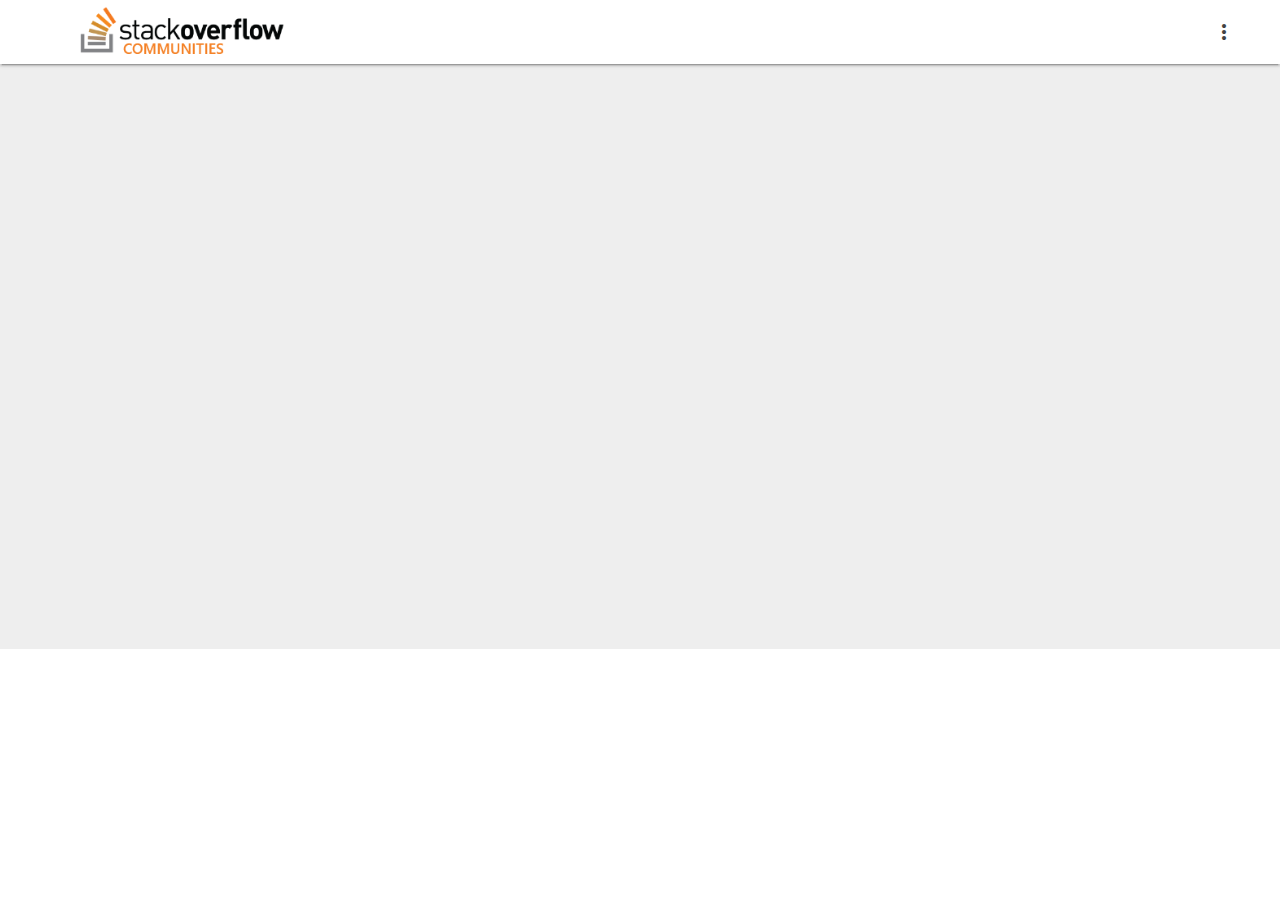
==== web/index.html @ c7913b4f "merged my code - so far everything is commented out; started side bar" ====
<!DOCTYPE html>
<html lang="en">
<head>
    <meta name="viewport" content="width=device-width, initial-scale=1.0">
    <meta charset="UTF-8">
    <title>Stack Overflow Communities</title>

    <!-- D3 -->
    <script	src="libs/d3.min.js" charset="utf-8"></script>

    <!-- Jquery -->
    <script	src="libs/jquery.min.js" charset="utf-8"></script>

    <!-- Material Design Lite -->
    <link href="https://fonts.googleapis.com/css?family=Open+Sans" rel="stylesheet">
    <link href="https://fonts.googleapis.com/icon?family=Material+Icons" rel="stylesheet">
    <link href="libs/mdl/material.orange-amber.min.css" rel="stylesheet">
    <script src="libs/mdl/material.min.js"></script>

    <!-- Calendar Heatmap -->
    <script	src="libs/moment.min.js" charset="utf-8"></script>
    <link rel="stylesheet" type="text/css" href="libs/calendar-heatmap/calendar-heatmap.css">
    <script src="libs/calendar-heatmap/calendar-heatmap.js"></script>

    <!-- Source -->
    <script	src="src/constants.js" charset="utf-8"></script>
    <script	src="src/d3bubble.js" charset="utf-8"></script>
    <script	src="src/d3graph.js" charset="utf-8"></script>
    <script	src="src/d3heatmap.js" charset="utf-8"></script>
    <script	src="src/d3votes.js" charset="utf-8"></script>
    <script	src="src/d3donut.js" charset="utf-8"></script>
    <script	src="src/d3scatter.js" charset="utf-8"></script>
    <script	src="src/d3time.js" charset="utf-8"></script>
    <script	src="src/d3zoom.js" charset="utf-8"></script>
    <script	src="src/sidebar.js" charset="utf-8"></script>
    <script	src="src/data.js" charset="utf-8"></script>
    <link href= "index.css" rel="stylesheet">
    <script	src="index.js" charset="utf-8"></script>
</head>
<body>
<div class="mdl-layout mdl-js-layout" style="background: #eeeeee">
    <header class="mdl-layout__header" style="background: white;">
        <div class="mdl-layout__header-row">
            <!-- Title -->
            <img id="logo" src="img/logo.png" />
            <!-- Time navigator -->
            <svg id="time">
                <path class="area" d=""></path>
                <g class="axis"></g>
                <g class="brush"></g>
            </svg>
            <!-- Right aligned menu below button -->
            <button id="demo-menu-lower-right"
                    class="mdl-button mdl-js-button mdl-button--icon">
                <i class="material-icons">more_vert</i>
            </button>
            <ul class="mdl-menu mdl-menu--bottom-right mdl-js-menu mdl-js-ripple-effect"
                for="demo-menu-lower-right">
                <li class="mdl-menu__item"><img src="img/flag_international.png" height="16" />&nbsp;&nbsp;stackoverflow.com</li>
                <li class="mdl-menu__item"><img src="img/flag_spain.png" height="16" />&nbsp;&nbsp;es.stackoverflow.com</li>
                <li class="mdl-menu__item"><img src="img/flag_japan.png" height="16" />&nbsp;&nbsp;ja.stackoverflow.com</li>
                <li class="mdl-menu__item"><img src="img/flag_brazil.png" height="16" />&nbsp;&nbsp;pt.stackoverflow.com</li>
                <li class="mdl-menu__item"><img src="img/flag_russia.png" height="16" />&nbsp;&nbsp;ru.stackoverflow.com</li>
            </ul>
        </div>
    </header>
    <main class="mdl-layout__content" style="overflow: hidden;">
        <div id="side-bar">
          <div class="calendar-heatmap"></div>
          <div class="votes"></div>
          <div class="donut-children"></div>
          <div class="donut-related"></div>
        </div>
        <svg id="zoom">
            <defs></defs>
            <filter id="dropshadow">
                <feGaussianBlur in="SourceAlpha" stdDeviation="0"></feGaussianBlur> <!-- stdDeviation is how much to blur -->
                <feOffset dx="0.5" dy="1" result="offsetblur"></feOffset> <!-- how much to offset -->
                <feComponentTransfer>
                    <feFuncA type="linear" slope="0.3"></feFuncA> <!-- slope is the opacity of the shadow -->
                </feComponentTransfer>
                <feMerge>
                    <feMergeNode></feMergeNode> <!-- this contains the offset blurred image -->
                    <feMergeNode in="SourceGraphic"></feMergeNode> <!-- this contains the element that the filter is applied to -->
                </feMerge>
            </filter>
            <g id="graph"></g>
            <g id="bubble"></g>
        </svg>
    </main>
</div>
</body>
</html>
---- web/libs/mdl/material.orange-amber.min.css ----
/**
 * material-design-lite - Material Design Components in CSS, JS and HTML
 * @version v1.3.0
 * @license Apache-2.0
 * @copyright 2015 Google, Inc.
 * @link https://github.com/google/material-design-lite
 */
@charset "UTF-8";html{color:rgba(0,0,0,.87)}::-moz-selection{background:#b3d4fc;text-shadow:none}::selection{background:#b3d4fc;text-shadow:none}hr{display:block;height:1px;border:0;border-top:1px solid #ccc;margin:1em 0;padding:0}audio,canvas,iframe,img,svg,video{vertical-align:middle}fieldset{border:0;margin:0;padding:0}textarea{resize:vertical}.browserupgrade{margin:.2em 0;background:#ccc;color:#000;padding:.2em 0}.hidden{display:none!important}.visuallyhidden{border:0;clip:rect(0 0 0 0);height:1px;margin:-1px;overflow:hidden;padding:0;position:absolute;width:1px}.visuallyhidden.focusable:active,.visuallyhidden.focusable:focus{clip:auto;height:auto;margin:0;overflow:visible;position:static;width:auto}.invisible{visibility:hidden}.clearfix:before,.clearfix:after{content:" ";display:table}.clearfix:after{clear:both}@media print{*,*:before,*:after,*:first-letter{background:transparent!important;color:#000!important;box-shadow:none!important}a,a:visited{text-decoration:underline}a[href]:after{content:" (" attr(href)")"}abbr[title]:after{content:" (" attr(title)")"}a[href^="#"]:after,a[href^="javascript:"]:after{content:""}pre,blockquote{border:1px solid #999;page-break-inside:avoid}thead{display:table-header-group}tr,img{page-break-inside:avoid}img{max-width:100%!important}p,h2,h3{orphans:3;widows:3}h2,h3{page-break-after:avoid}}a,.mdl-accordion,.mdl-button,.mdl-card,.mdl-checkbox,.mdl-dropdown-menu,.mdl-icon-toggle,.mdl-item,.mdl-radio,.mdl-slider,.mdl-switch,.mdl-tabs__tab{-webkit-tap-highlight-color:transparent;-webkit-tap-highlight-color:rgba(255,255,255,0)}html{width:100%;height:100%;-ms-touch-action:manipulation;touch-action:manipulation}body{width:100%;min-height:100%}main{display:block}*[hidden]{display:none!important}html,body{font-family:"Helvetica","Arial",sans-serif;font-size:14px;font-weight:400;line-height:20px}h1,h2,h3,h4,h5,h6,p{padding:0}h1 small,h2 small,h3 small,h4 small,h5 small,h6 small{font-family:"Roboto","Helvetica","Arial",sans-serif;font-weight:400;line-height:1.35;letter-spacing:-.02em;opacity:.54;font-size:.6em}h1{font-size:56px;line-height:1.35;letter-spacing:-.02em;margin:24px 0}h1,h2{font-family:"Roboto","Helvetica","Arial",sans-serif;font-weight:400}h2{font-size:45px;line-height:48px}h2,h3{margin:24px 0}h3{font-size:34px;line-height:40px}h3,h4{font-family:"Roboto","Helvetica","Arial",sans-serif;font-weight:400}h4{font-size:24px;line-height:32px;-moz-osx-font-smoothing:grayscale;margin:24px 0 16px}h5{font-size:20px;font-weight:500;line-height:1;letter-spacing:.02em}h5,h6{font-family:"Roboto","Helvetica","Arial",sans-serif;margin:24px 0 16px}h6{font-size:16px;letter-spacing:.04em}h6,p{font-weight:400;line-height:24px}p{font-size:14px;letter-spacing:0;margin:0 0 16px}a{color:rgb(255,215,64);font-weight:500}blockquote{font-family:"Roboto","Helvetica","Arial",sans-serif;position:relative;font-size:24px;font-weight:300;font-style:italic;line-height:1.35;letter-spacing:.08em}blockquote:before{position:absolute;left:-.5em;content:'“'}blockquote:after{content:'”';margin-left:-.05em}mark{background-color:#f4ff81}dt{font-weight:700}address{font-size:12px;line-height:1;font-style:normal}address,ul,ol{font-weight:400;letter-spacing:0}ul,ol{font-size:14px;line-height:24px}.mdl-typography--display-4,.mdl-typography--display-4-color-contrast{font-family:"Roboto","Helvetica","Arial",sans-serif;font-size:112px;font-weight:300;line-height:1;letter-spacing:-.04em}.mdl-typography--display-4-color-contrast{opacity:.54}.mdl-typography--display-3,.mdl-typography--display-3-color-contrast{font-family:"Roboto","Helvetica","Arial",sans-serif;font-size:56px;font-weight:400;line-height:1.35;letter-spacing:-.02em}.mdl-typography--display-3-color-contrast{opacity:.54}.mdl-typography--display-2,.mdl-typography--display-2-color-contrast{font-family:"Roboto","Helvetica","Arial",sans-serif;font-size:45px;font-weight:400;line-height:48px}.mdl-typography--display-2-color-contrast{opacity:.54}.mdl-typography--display-1,.mdl-typography--display-1-color-contrast{font-family:"Roboto","Helvetica","Arial",sans-serif;font-size:34px;font-weight:400;line-height:40px}.mdl-typography--display-1-color-contrast{opacity:.54}.mdl-typography--headline,.mdl-typography--headline-color-contrast{font-family:"Roboto","Helvetica","Arial",sans-serif;font-size:24px;font-weight:400;line-height:32px;-moz-osx-font-smoothing:grayscale}.mdl-typography--headline-color-contrast{opacity:.87}.mdl-typography--title,.mdl-typography--title-color-contrast{font-family:"Roboto","Helvetica","Arial",sans-serif;font-size:20px;font-weight:500;line-height:1;letter-spacing:.02em}.mdl-typography--title-color-contrast{opacity:.87}.mdl-typography--subhead,.mdl-typography--subhead-color-contrast{font-family:"Roboto","Helvetica","Arial",sans-serif;font-size:16px;font-weight:400;line-height:24px;letter-spacing:.04em}.mdl-typography--subhead-color-contrast{opacity:.87}.mdl-typography--body-2,.mdl-typography--body-2-color-contrast{font-size:14px;font-weight:700;line-height:24px;letter-spacing:0}.mdl-typography--body-2-color-contrast{opacity:.87}.mdl-typography--body-1,.mdl-typography--body-1-color-contrast{font-size:14px;font-weight:400;line-height:24px;letter-spacing:0}.mdl-typography--body-1-color-contrast{opacity:.87}.mdl-typography--body-2-force-preferred-font,.mdl-typography--body-2-force-preferred-font-color-contrast{font-family:"Roboto","Helvetica","Arial",sans-serif;font-size:14px;font-weight:500;line-height:24px;letter-spacing:0}.mdl-typography--body-2-force-preferred-font-color-contrast{opacity:.87}.mdl-typography--body-1-force-preferred-font,.mdl-typography--body-1-force-preferred-font-color-contrast{font-family:"Roboto","Helvetica","Arial",sans-serif;font-size:14px;font-weight:400;line-height:24px;letter-spacing:0}.mdl-typography--body-1-force-preferred-font-color-contrast{opacity:.87}.mdl-typography--caption,.mdl-typography--caption-force-preferred-font{font-size:12px;font-weight:400;line-height:1;letter-spacing:0}.mdl-typography--caption-force-preferred-font{font-family:"Roboto","Helvetica","Arial",sans-serif}.mdl-typography--caption-color-contrast,.mdl-typography--caption-force-preferred-font-color-contrast{font-size:12px;font-weight:400;line-height:1;letter-spacing:0;opacity:.54}.mdl-typography--caption-force-preferred-font-color-contrast,.mdl-typography--menu{font-family:"Roboto","Helvetica","Arial",sans-serif}.mdl-typography--menu{font-size:14px;font-weight:500;line-height:1;letter-spacing:0}.mdl-typography--menu-color-contrast{opacity:.87}.mdl-typography--menu-color-contrast,.mdl-typography--button,.mdl-typography--button-color-contrast{font-family:"Roboto","Helvetica","Arial",sans-serif;font-size:14px;font-weight:500;line-height:1;letter-spacing:0}.mdl-typography--button,.mdl-typography--button-color-contrast{text-transform:uppercase}.mdl-typography--button-color-contrast{opacity:.87}.mdl-typography--text-left{text-align:left}.mdl-typography--text-right{text-align:right}.mdl-typography--text-center{text-align:center}.mdl-typography--text-justify{text-align:justify}.mdl-typography--text-nowrap{white-space:nowrap}.mdl-typography--text-lowercase{text-transform:lowercase}.mdl-typography--text-uppercase{text-transform:uppercase}.mdl-typography--text-capitalize{text-transform:capitalize}.mdl-typography--font-thin{font-weight:200!important}.mdl-typography--font-light{font-weight:300!important}.mdl-typography--font-regular{font-weight:400!important}.mdl-typography--font-medium{font-weight:500!important}.mdl-typography--font-bold{font-weight:700!important}.mdl-typography--font-black{font-weight:900!important}.material-icons{font-family:'Material Icons';font-weight:400;font-style:normal;font-size:24px;line-height:1;letter-spacing:normal;text-transform:none;display:inline-block;word-wrap:normal;-moz-font-feature-settings:'liga';font-feature-settings:'liga';-webkit-font-feature-settings:'liga';-webkit-font-smoothing:antialiased}.mdl-color-text--red{color:#f44336 !important}.mdl-color--red{background-color:#f44336 !important}.mdl-color-text--red-50{color:#ffebee !important}.mdl-color--red-50{background-color:#ffebee !important}.mdl-color-text--red-100{color:#ffcdd2 !important}.mdl-color--red-100{background-color:#ffcdd2 !important}.mdl-color-text--red-200{color:#ef9a9a !important}.mdl-color--red-200{background-color:#ef9a9a !important}.mdl-color-text--red-300{color:#e57373 !important}.mdl-color--red-300{background-color:#e57373 !important}.mdl-color-text--red-400{color:#ef5350 !important}.mdl-color--red-400{background-color:#ef5350 !important}.mdl-color-text--red-500{color:#f44336 !important}.mdl-color--red-500{background-color:#f44336 !important}.mdl-color-text--red-600{color:#e53935 !important}.mdl-color--red-600{background-color:#e53935 !important}.mdl-color-text--red-700{color:#d32f2f !important}.mdl-color--red-700{background-color:#d32f2f !important}.mdl-color-text--red-800{color:#c62828 !important}.mdl-color--red-800{background-color:#c62828 !important}.mdl-color-text--red-900{color:#b71c1c !important}.mdl-color--red-900{background-color:#b71c1c !important}.mdl-color-text--red-A100{color:#ff8a80 !important}.mdl-color--red-A100{background-color:#ff8a80 !important}.mdl-color-text--red-A200{color:#ff5252 !important}.mdl-color--red-A200{background-color:#ff5252 !important}.mdl-color-text--red-A400{color:#ff1744 !important}.mdl-color--red-A400{background-color:#ff1744 !important}.mdl-color-text--red-A700{color:#d50000 !important}.mdl-color--red-A700{background-color:#d50000 !important}.mdl-color-text--pink{color:#e91e63 !important}.mdl-color--pink{background-color:#e91e63 !important}.mdl-color-text--pink-50{color:#fce4ec !important}.mdl-color--pink-50{background-color:#fce4ec !important}.mdl-color-text--pink-100{color:#f8bbd0 !important}.mdl-color--pink-100{background-color:#f8bbd0 !important}.mdl-color-text--pink-200{color:#f48fb1 !important}.mdl-color--pink-200{background-color:#f48fb1 !important}.mdl-color-text--pink-300{color:#f06292 !important}.mdl-color--pink-300{background-color:#f06292 !important}.mdl-color-text--pink-400{color:#ec407a !important}.mdl-color--pink-400{background-color:#ec407a !important}.mdl-color-text--pink-500{color:#e91e63 !important}.mdl-color--pink-500{background-color:#e91e63 !important}.mdl-color-text--pink-600{color:#d81b60 !important}.mdl-color--pink-600{background-color:#d81b60 !important}.mdl-color-text--pink-700{color:#c2185b !important}.mdl-color--pink-700{background-color:#c2185b !important}.mdl-color-text--pink-800{color:#ad1457 !important}.mdl-color--pink-800{background-color:#ad1457 !important}.mdl-color-text--pink-900{color:#880e4f !important}.mdl-color--pink-900{background-color:#880e4f !important}.mdl-color-text--pink-A100{color:#ff80ab !important}.mdl-color--pink-A100{background-color:#ff80ab !important}.mdl-color-text--pink-A200{color:#ff4081 !important}.mdl-color--pink-A200{background-color:#ff4081 !important}.mdl-color-text--pink-A400{color:#f50057 !important}.mdl-color--pink-A400{background-color:#f50057 !important}.mdl-color-text--pink-A700{color:#c51162 !important}.mdl-color--pink-A700{background-color:#c51162 !important}.mdl-color-text--purple{color:#9c27b0 !important}.mdl-color--purple{background-color:#9c27b0 !important}.mdl-color-text--purple-50{color:#f3e5f5 !important}.mdl-color--purple-50{background-color:#f3e5f5 !important}.mdl-color-text--purple-100{color:#e1bee7 !important}.mdl-color--purple-100{background-color:#e1bee7 !important}.mdl-color-text--purple-200{color:#ce93d8 !important}.mdl-color--purple-200{background-color:#ce93d8 !important}.mdl-color-text--purple-300{color:#ba68c8 !important}.mdl-color--purple-300{background-color:#ba68c8 !important}.mdl-color-text--purple-400{color:#ab47bc !important}.mdl-color--purple-400{background-color:#ab47bc !important}.mdl-color-text--purple-500{color:#9c27b0 !important}.mdl-color--purple-500{background-color:#9c27b0 !important}.mdl-color-text--purple-600{color:#8e24aa !important}.mdl-color--purple-600{background-color:#8e24aa !important}.mdl-color-text--purple-700{color:#7b1fa2 !important}.mdl-color--purple-700{background-color:#7b1fa2 !important}.mdl-color-text--purple-800{color:#6a1b9a !important}.mdl-color--purple-800{background-color:#6a1b9a !important}.mdl-color-text--purple-900{color:#4a148c !important}.mdl-color--purple-900{background-color:#4a148c !important}.mdl-color-text--purple-A100{color:#ea80fc !important}.mdl-color--purple-A100{background-color:#ea80fc !important}.mdl-color-text--purple-A200{color:#e040fb !important}.mdl-color--purple-A200{background-color:#e040fb !important}.mdl-color-text--purple-A400{color:#d500f9 !important}.mdl-color--purple-A400{background-color:#d500f9 !important}.mdl-color-text--purple-A700{color:#a0f !important}.mdl-color--purple-A700{background-color:#a0f !important}.mdl-color-text--deep-purple{color:#673ab7 !important}.mdl-color--deep-purple{background-color:#673ab7 !important}.mdl-color-text--deep-purple-50{color:#ede7f6 !important}.mdl-color--deep-purple-50{background-color:#ede7f6 !important}.mdl-color-text--deep-purple-100{color:#d1c4e9 !important}.mdl-color--deep-purple-100{background-color:#d1c4e9 !important}.mdl-color-text--deep-purple-200{color:#b39ddb !important}.mdl-color--deep-purple-200{background-color:#b39ddb !important}.mdl-color-text--deep-purple-300{color:#9575cd !important}.mdl-color--deep-purple-300{background-color:#9575cd !important}.mdl-color-text--deep-purple-400{color:#7e57c2 !important}.mdl-color--deep-purple-400{background-color:#7e57c2 !important}.mdl-color-text--deep-purple-500{color:#673ab7 !important}.mdl-color--deep-purple-500{background-color:#673ab7 !important}.mdl-color-text--deep-purple-600{color:#5e35b1 !important}.mdl-color--deep-purple-600{background-color:#5e35b1 !important}.mdl-color-text--deep-purple-700{color:#512da8 !important}.mdl-color--deep-purple-700{background-color:#512da8 !important}.mdl-color-text--deep-purple-800{color:#4527a0 !important}.mdl-color--deep-purple-800{background-color:#4527a0 !important}.mdl-color-text--deep-purple-900{color:#311b92 !important}.mdl-color--deep-purple-900{background-color:#311b92 !important}.mdl-color-text--deep-purple-A100{color:#b388ff !important}.mdl-color--deep-purple-A100{background-color:#b388ff !important}.mdl-color-text--deep-purple-A200{color:#7c4dff !important}.mdl-color--deep-purple-A200{background-color:#7c4dff !important}.mdl-color-text--deep-purple-A400{color:#651fff !important}.mdl-color--deep-purple-A400{background-color:#651fff !important}.mdl-color-text--deep-purple-A700{color:#6200ea !important}.mdl-color--deep-purple-A700{background-color:#6200ea !important}.mdl-color-text--indigo{color:#3f51b5 !important}.mdl-color--indigo{background-color:#3f51b5 !important}.mdl-color-text--indigo-50{color:#e8eaf6 !important}.mdl-color--indigo-50{background-color:#e8eaf6 !important}.mdl-color-text--indigo-100{color:#c5cae9 !important}.mdl-color--indigo-100{background-color:#c5cae9 !important}.mdl-color-text--indigo-200{color:#9fa8da !important}.mdl-color--indigo-200{background-color:#9fa8da !important}.mdl-color-text--indigo-300{color:#7986cb !important}.mdl-color--indigo-300{background-color:#7986cb !important}.mdl-color-text--indigo-400{color:#5c6bc0 !important}.mdl-color--indigo-400{background-color:#5c6bc0 !important}.mdl-color-text--indigo-500{color:#3f51b5 !important}.mdl-color--indigo-500{background-color:#3f51b5 !important}.mdl-color-text--indigo-600{color:#3949ab !important}.mdl-color--indigo-600{background-color:#3949ab !important}.mdl-color-text--indigo-700{color:#303f9f !important}.mdl-color--indigo-700{background-color:#303f9f !important}.mdl-color-text--indigo-800{color:#283593 !important}.mdl-color--indigo-800{background-color:#283593 !important}.mdl-color-text--indigo-900{color:#1a237e !important}.mdl-color--indigo-900{background-color:#1a237e !important}.mdl-color-text--indigo-A100{color:#8c9eff !important}.mdl-color--indigo-A100{background-color:#8c9eff !important}.mdl-color-text--indigo-A200{color:#536dfe !important}.mdl-color--indigo-A200{background-color:#536dfe !important}.mdl-color-text--indigo-A400{color:#3d5afe !important}.mdl-color--indigo-A400{background-color:#3d5afe !important}.mdl-color-text--indigo-A700{color:#304ffe !important}.mdl-color--indigo-A700{background-color:#304ffe !important}.mdl-color-text--blue{color:#2196f3 !important}.mdl-color--blue{background-color:#2196f3 !important}.mdl-color-text--blue-50{color:#e3f2fd !important}.mdl-color--blue-50{background-color:#e3f2fd !important}.mdl-color-text--blue-100{color:#bbdefb !important}.mdl-color--blue-100{background-color:#bbdefb !important}.mdl-color-text--blue-200{color:#90caf9 !important}.mdl-color--blue-200{background-color:#90caf9 !important}.mdl-color-text--blue-300{color:#64b5f6 !important}.mdl-color--blue-300{background-color:#64b5f6 !important}.mdl-color-text--blue-400{color:#42a5f5 !important}.mdl-color--blue-400{background-color:#42a5f5 !important}.mdl-color-text--blue-500{color:#2196f3 !important}.mdl-color--blue-500{background-color:#2196f3 !important}.mdl-color-text--blue-600{color:#1e88e5 !important}.mdl-color--blue-600{background-color:#1e88e5 !important}.mdl-color-text--blue-700{color:#1976d2 !important}.mdl-color--blue-700{background-color:#1976d2 !important}.mdl-color-text--blue-800{color:#1565c0 !important}.mdl-color--blue-800{background-color:#1565c0 !important}.mdl-color-text--blue-900{color:#0d47a1 !important}.mdl-color--blue-900{background-color:#0d47a1 !important}.mdl-color-text--blue-A100{color:#82b1ff !important}.mdl-color--blue-A100{background-color:#82b1ff !important}.mdl-color-text--blue-A200{color:#448aff !important}.mdl-color--blue-A200{background-color:#448aff !important}.mdl-color-text--blue-A400{color:#2979ff !important}.mdl-color--blue-A400{background-color:#2979ff !important}.mdl-color-text--blue-A700{color:#2962ff !important}.mdl-color--blue-A700{background-color:#2962ff !important}.mdl-color-text--light-blue{color:#03a9f4 !important}.mdl-color--light-blue{background-color:#03a9f4 !important}.mdl-color-text--light-blue-50{color:#e1f5fe !important}.mdl-color--light-blue-50{background-color:#e1f5fe !important}.mdl-color-text--light-blue-100{color:#b3e5fc !important}.mdl-color--light-blue-100{background-color:#b3e5fc !important}.mdl-color-text--light-blue-200{color:#81d4fa !important}.mdl-color--light-blue-200{background-color:#81d4fa !important}.mdl-color-text--light-blue-300{color:#4fc3f7 !important}.mdl-color--light-blue-300{background-color:#4fc3f7 !important}.mdl-color-text--light-blue-400{color:#29b6f6 !important}.mdl-color--light-blue-400{background-color:#29b6f6 !important}.mdl-color-text--light-blue-500{color:#03a9f4 !important}.mdl-color--light-blue-500{background-color:#03a9f4 !important}.mdl-color-text--light-blue-600{color:#039be5 !important}.mdl-color--light-blue-600{background-color:#039be5 !important}.mdl-color-text--light-blue-700{color:#0288d1 !important}.mdl-color--light-blue-700{background-color:#0288d1 !important}.mdl-color-text--light-blue-800{color:#0277bd !important}.mdl-color--light-blue-800{background-color:#0277bd !important}.mdl-color-text--light-blue-900{color:#01579b !important}.mdl-color--light-blue-900{background-color:#01579b !important}.mdl-color-text--light-blue-A100{color:#80d8ff !important}.mdl-color--light-blue-A100{background-color:#80d8ff !important}.mdl-color-text--light-blue-A200{color:#40c4ff !important}.mdl-color--light-blue-A200{background-color:#40c4ff !important}.mdl-color-text--light-blue-A400{color:#00b0ff !important}.mdl-color--light-blue-A400{background-color:#00b0ff !important}.mdl-color-text--light-blue-A700{color:#0091ea !important}.mdl-color--light-blue-A700{background-color:#0091ea !important}.mdl-color-text--cyan{color:#00bcd4 !important}.mdl-color--cyan{background-color:#00bcd4 !important}.mdl-color-text--cyan-50{color:#e0f7fa !important}.mdl-color--cyan-50{background-color:#e0f7fa !important}.mdl-color-text--cyan-100{color:#b2ebf2 !important}.mdl-color--cyan-100{background-color:#b2ebf2 !important}.mdl-color-text--cyan-200{color:#80deea !important}.mdl-color--cyan-200{background-color:#80deea !important}.mdl-color-text--cyan-300{color:#4dd0e1 !important}.mdl-color--cyan-300{background-color:#4dd0e1 !important}.mdl-color-text--cyan-400{color:#26c6da !important}.mdl-color--cyan-400{background-color:#26c6da !important}.mdl-color-text--cyan-500{color:#00bcd4 !important}.mdl-color--cyan-500{background-color:#00bcd4 !important}.mdl-color-text--cyan-600{color:#00acc1 !important}.mdl-color--cyan-600{background-color:#00acc1 !important}.mdl-color-text--cyan-700{color:#0097a7 !important}.mdl-color--cyan-700{background-color:#0097a7 !important}.mdl-color-text--cyan-800{color:#00838f !important}.mdl-color--cyan-800{background-color:#00838f !important}.mdl-color-text--cyan-900{color:#006064 !important}.mdl-color--cyan-900{background-color:#006064 !important}.mdl-color-text--cyan-A100{color:#84ffff !important}.mdl-color--cyan-A100{background-color:#84ffff !important}.mdl-color-text--cyan-A200{color:#18ffff !important}.mdl-color--cyan-A200{background-color:#18ffff !important}.mdl-color-text--cyan-A400{color:#00e5ff !important}.mdl-color--cyan-A400{background-color:#00e5ff !important}.mdl-color-text--cyan-A700{color:#00b8d4 !important}.mdl-color--cyan-A700{background-color:#00b8d4 !important}.mdl-color-text--teal{color:#009688 !important}.mdl-color--teal{background-color:#009688 !important}.mdl-color-text--teal-50{color:#e0f2f1 !important}.mdl-color--teal-50{background-color:#e0f2f1 !important}.mdl-color-text--teal-100{color:#b2dfdb !important}.mdl-color--teal-100{background-color:#b2dfdb !important}.mdl-color-text--teal-200{color:#80cbc4 !important}.mdl-color--teal-200{background-color:#80cbc4 !important}.mdl-color-text--teal-300{color:#4db6ac !important}.mdl-color--teal-300{background-color:#4db6ac !important}.mdl-color-text--teal-400{color:#26a69a !important}.mdl-color--teal-400{background-color:#26a69a !important}.mdl-color-text--teal-500{color:#009688 !important}.mdl-color--teal-500{background-color:#009688 !important}.mdl-color-text--teal-600{color:#00897b !important}.mdl-color--teal-600{background-color:#00897b !important}.mdl-color-text--teal-700{color:#00796b !important}.mdl-color--teal-700{background-color:#00796b !important}.mdl-color-text--teal-800{color:#00695c !important}.mdl-color--teal-800{background-color:#00695c !important}.mdl-color-text--teal-900{color:#004d40 !important}.mdl-color--teal-900{background-color:#004d40 !important}.mdl-color-text--teal-A100{color:#a7ffeb !important}.mdl-color--teal-A100{background-color:#a7ffeb !important}.mdl-color-text--teal-A200{color:#64ffda !important}.mdl-color--teal-A200{background-color:#64ffda !important}.mdl-color-text--teal-A400{color:#1de9b6 !important}.mdl-color--teal-A400{background-color:#1de9b6 !important}.mdl-color-text--teal-A700{color:#00bfa5 !important}.mdl-color--teal-A700{background-color:#00bfa5 !important}.mdl-color-text--green{color:#4caf50 !important}.mdl-color--green{background-color:#4caf50 !important}.mdl-color-text--green-50{color:#e8f5e9 !important}.mdl-color--green-50{background-color:#e8f5e9 !important}.mdl-color-text--green-100{color:#c8e6c9 !important}.mdl-color--green-100{background-color:#c8e6c9 !important}.mdl-color-text--green-200{color:#a5d6a7 !important}.mdl-color--green-200{background-color:#a5d6a7 !important}.mdl-color-text--green-300{color:#81c784 !important}.mdl-color--green-300{background-color:#81c784 !important}.mdl-color-text--green-400{color:#66bb6a !important}.mdl-color--green-400{background-color:#66bb6a !important}.mdl-color-text--green-500{color:#4caf50 !important}.mdl-color--green-500{background-color:#4caf50 !important}.mdl-color-text--green-600{color:#43a047 !important}.mdl-color--green-600{background-color:#43a047 !important}.mdl-color-text--green-700{color:#388e3c !important}.mdl-color--green-700{background-color:#388e3c !important}.mdl-color-text--green-800{color:#2e7d32 !important}.mdl-color--green-800{background-color:#2e7d32 !important}.mdl-color-text--green-900{color:#1b5e20 !important}.mdl-color--green-900{background-color:#1b5e20 !important}.mdl-color-text--green-A100{color:#b9f6ca !important}.mdl-color--green-A100{background-color:#b9f6ca !important}.mdl-color-text--green-A200{color:#69f0ae !important}.mdl-color--green-A200{background-color:#69f0ae !important}.mdl-color-text--green-A400{color:#00e676 !important}.mdl-color--green-A400{background-color:#00e676 !important}.mdl-color-text--green-A700{color:#00c853 !important}.mdl-color--green-A700{background-color:#00c853 !important}.mdl-color-text--light-green{color:#8bc34a !important}.mdl-color--light-green{background-color:#8bc34a !important}.mdl-color-text--light-green-50{color:#f1f8e9 !important}.mdl-color--light-green-50{background-color:#f1f8e9 !important}.mdl-color-text--light-green-100{color:#dcedc8 !important}.mdl-color--light-green-100{background-color:#dcedc8 !important}.mdl-color-text--light-green-200{color:#c5e1a5 !important}.mdl-color--light-green-200{background-color:#c5e1a5 !important}.mdl-color-text--light-green-300{color:#aed581 !important}.mdl-color--light-green-300{background-color:#aed581 !important}.mdl-color-text--light-green-400{color:#9ccc65 !important}.mdl-color--light-green-400{background-color:#9ccc65 !important}.mdl-color-text--light-green-500{color:#8bc34a !important}.mdl-color--light-green-500{background-color:#8bc34a !important}.mdl-color-text--light-green-600{color:#7cb342 !important}.mdl-color--light-green-600{background-color:#7cb342 !important}.mdl-color-text--light-green-700{color:#689f38 !important}.mdl-color--light-green-700{background-color:#689f38 !important}.mdl-color-text--light-green-800{color:#558b2f !important}.mdl-color--light-green-800{background-color:#558b2f !important}.mdl-color-text--light-green-900{color:#33691e !important}.mdl-color--light-green-900{background-color:#33691e !important}.mdl-color-text--light-green-A100{color:#ccff90 !important}.mdl-color--light-green-A100{background-color:#ccff90 !important}.mdl-color-text--light-green-A200{color:#b2ff59 !important}.mdl-color--light-green-A200{background-color:#b2ff59 !important}.mdl-color-text--light-green-A400{color:#76ff03 !important}.mdl-color--light-green-A400{background-color:#76ff03 !important}.mdl-color-text--light-green-A700{color:#64dd17 !important}.mdl-color--light-green-A700{background-color:#64dd17 !important}.mdl-color-text--lime{color:#cddc39 !important}.mdl-color--lime{background-color:#cddc39 !important}.mdl-color-text--lime-50{color:#f9fbe7 !important}.mdl-color--lime-50{background-color:#f9fbe7 !important}.mdl-color-text--lime-100{color:#f0f4c3 !important}.mdl-color--lime-100{background-color:#f0f4c3 !important}.mdl-color-text--lime-200{color:#e6ee9c !important}.mdl-color--lime-200{background-color:#e6ee9c !important}.mdl-color-text--lime-300{color:#dce775 !important}.mdl-color--lime-300{background-color:#dce775 !important}.mdl-color-text--lime-400{color:#d4e157 !important}.mdl-color--lime-400{background-color:#d4e157 !important}.mdl-color-text--lime-500{color:#cddc39 !important}.mdl-color--lime-500{background-color:#cddc39 !important}.mdl-color-text--lime-600{color:#c0ca33 !important}.mdl-color--lime-600{background-color:#c0ca33 !important}.mdl-color-text--lime-700{color:#afb42b !important}.mdl-color--lime-700{background-color:#afb42b !important}.mdl-color-text--lime-800{color:#9e9d24 !important}.mdl-color--lime-800{background-color:#9e9d24 !important}.mdl-color-text--lime-900{color:#827717 !important}.mdl-color--lime-900{background-color:#827717 !important}.mdl-color-text--lime-A100{color:#f4ff81 !important}.mdl-color--lime-A100{background-color:#f4ff81 !important}.mdl-color-text--lime-A200{color:#eeff41 !important}.mdl-color--lime-A200{background-color:#eeff41 !important}.mdl-color-text--lime-A400{color:#c6ff00 !important}.mdl-color--lime-A400{background-color:#c6ff00 !important}.mdl-color-text--lime-A700{color:#aeea00 !important}.mdl-color--lime-A700{background-color:#aeea00 !important}.mdl-color-text--yellow{color:#ffeb3b !important}.mdl-color--yellow{background-color:#ffeb3b !important}.mdl-color-text--yellow-50{color:#fffde7 !important}.mdl-color--yellow-50{background-color:#fffde7 !important}.mdl-color-text--yellow-100{color:#fff9c4 !important}.mdl-color--yellow-100{background-color:#fff9c4 !important}.mdl-color-text--yellow-200{color:#fff59d !important}.mdl-color--yellow-200{background-color:#fff59d !important}.mdl-color-text--yellow-300{color:#fff176 !important}.mdl-color--yellow-300{background-color:#fff176 !important}.mdl-color-text--yellow-400{color:#ffee58 !important}.mdl-color--yellow-400{background-color:#ffee58 !important}.mdl-color-text--yellow-500{color:#ffeb3b !important}.mdl-color--yellow-500{background-color:#ffeb3b !important}.mdl-color-text--yellow-600{color:#fdd835 !important}.mdl-color--yellow-600{background-color:#fdd835 !important}.mdl-color-text--yellow-700{color:#fbc02d !important}.mdl-color--yellow-700{background-color:#fbc02d !important}.mdl-color-text--yellow-800{color:#f9a825 !important}.mdl-color--yellow-800{background-color:#f9a825 !important}.mdl-color-text--yellow-900{color:#f57f17 !important}.mdl-color--yellow-900{background-color:#f57f17 !important}.mdl-color-text--yellow-A100{color:#ffff8d !important}.mdl-color--yellow-A100{background-color:#ffff8d !important}.mdl-color-text--yellow-A200{color:#ff0 !important}.mdl-color--yellow-A200{background-color:#ff0 !important}.mdl-color-text--yellow-A400{color:#ffea00 !important}.mdl-color--yellow-A400{background-color:#ffea00 !important}.mdl-color-text--yellow-A700{color:#ffd600 !important}.mdl-color--yellow-A700{background-color:#ffd600 !important}.mdl-color-text--amber{color:#ffc107 !important}.mdl-color--amber{background-color:#ffc107 !important}.mdl-color-text--amber-50{color:#fff8e1 !important}.mdl-color--amber-50{background-color:#fff8e1 !important}.mdl-color-text--amber-100{color:#ffecb3 !important}.mdl-color--amber-100{background-color:#ffecb3 !important}.mdl-color-text--amber-200{color:#ffe082 !important}.mdl-color--amber-200{background-color:#ffe082 !important}.mdl-color-text--amber-300{color:#ffd54f !important}.mdl-color--amber-300{background-color:#ffd54f !important}.mdl-color-text--amber-400{color:#ffca28 !important}.mdl-color--amber-400{background-color:#ffca28 !important}.mdl-color-text--amber-500{color:#ffc107 !important}.mdl-color--amber-500{background-color:#ffc107 !important}.mdl-color-text--amber-600{color:#ffb300 !important}.mdl-color--amber-600{background-color:#ffb300 !important}.mdl-color-text--amber-700{color:#ffa000 !important}.mdl-color--amber-700{background-color:#ffa000 !important}.mdl-color-text--amber-800{color:#ff8f00 !important}.mdl-color--amber-800{background-color:#ff8f00 !important}.mdl-color-text--amber-900{color:#ff6f00 !important}.mdl-color--amber-900{background-color:#ff6f00 !important}.mdl-color-text--amber-A100{color:#ffe57f !important}.mdl-color--amber-A100{background-color:#ffe57f !important}.mdl-color-text--amber-A200{color:#ffd740 !important}.mdl-color--amber-A200{background-color:#ffd740 !important}.mdl-color-text--amber-A400{color:#ffc400 !important}.mdl-color--amber-A400{background-color:#ffc400 !important}.mdl-color-text--amber-A700{color:#ffab00 !important}.mdl-color--amber-A700{background-color:#ffab00 !important}.mdl-color-text--orange{color:#ff9800 !important}.mdl-color--orange{background-color:#ff9800 !important}.mdl-color-text--orange-50{color:#fff3e0 !important}.mdl-color--orange-50{background-color:#fff3e0 !important}.mdl-color-text--orange-100{color:#ffe0b2 !important}.mdl-color--orange-100{background-color:#ffe0b2 !important}.mdl-color-text--orange-200{color:#ffcc80 !important}.mdl-color--orange-200{background-color:#ffcc80 !important}.mdl-color-text--orange-300{color:#ffb74d !important}.mdl-color--orange-300{background-color:#ffb74d !important}.mdl-color-text--orange-400{color:#ffa726 !important}.mdl-color--orange-400{background-color:#ffa726 !important}.mdl-color-text--orange-500{color:#ff9800 !important}.mdl-color--orange-500{background-color:#ff9800 !important}.mdl-color-text--orange-600{color:#fb8c00 !important}.mdl-color--orange-600{background-color:#fb8c00 !important}.mdl-color-text--orange-700{color:#f57c00 !important}.mdl-color--orange-700{background-color:#f57c00 !important}.mdl-color-text--orange-800{color:#ef6c00 !important}.mdl-color--orange-800{background-color:#ef6c00 !important}.mdl-color-text--orange-900{color:#e65100 !important}.mdl-color--orange-900{background-color:#e65100 !important}.mdl-color-text--orange-A100{color:#ffd180 !important}.mdl-color--orange-A100{background-color:#ffd180 !important}.mdl-color-text--orange-A200{color:#ffab40 !important}.mdl-color--orange-A200{background-color:#ffab40 !important}.mdl-color-text--orange-A400{color:#ff9100 !important}.mdl-color--orange-A400{background-color:#ff9100 !important}.mdl-color-text--orange-A700{color:#ff6d00 !important}.mdl-color--orange-A700{background-color:#ff6d00 !important}.mdl-color-text--deep-orange{color:#ff5722 !important}.mdl-color--deep-orange{background-color:#ff5722 !important}.mdl-color-text--deep-orange-50{color:#fbe9e7 !important}.mdl-color--deep-orange-50{background-color:#fbe9e7 !important}.mdl-color-text--deep-orange-100{color:#ffccbc !important}.mdl-color--deep-orange-100{background-color:#ffccbc !important}.mdl-color-text--deep-orange-200{color:#ffab91 !important}.mdl-color--deep-orange-200{background-color:#ffab91 !important}.mdl-color-text--deep-orange-300{color:#ff8a65 !important}.mdl-color--deep-orange-300{background-color:#ff8a65 !important}.mdl-color-text--deep-orange-400{color:#ff7043 !important}.mdl-color--deep-orange-400{background-color:#ff7043 !important}.mdl-color-text--deep-orange-500{color:#ff5722 !important}.mdl-color--deep-orange-500{background-color:#ff5722 !important}.mdl-color-text--deep-orange-600{color:#f4511e !important}.mdl-color--deep-orange-600{background-color:#f4511e !important}.mdl-color-text--deep-orange-700{color:#e64a19 !important}.mdl-color--deep-orange-700{background-color:#e64a19 !important}.mdl-color-text--deep-orange-800{color:#d84315 !important}.mdl-color--deep-orange-800{background-color:#d84315 !important}.mdl-color-text--deep-orange-900{color:#bf360c !important}.mdl-color--deep-orange-900{background-color:#bf360c !important}.mdl-color-text--deep-orange-A100{color:#ff9e80 !important}.mdl-color--deep-orange-A100{background-color:#ff9e80 !important}.mdl-color-text--deep-orange-A200{color:#ff6e40 !important}.mdl-color--deep-orange-A200{background-color:#ff6e40 !important}.mdl-color-text--deep-orange-A400{color:#ff3d00 !important}.mdl-color--deep-orange-A400{background-color:#ff3d00 !important}.mdl-color-text--deep-orange-A700{color:#dd2c00 !important}.mdl-color--deep-orange-A700{background-color:#dd2c00 !important}.mdl-color-text--brown{color:#795548 !important}.mdl-color--brown{background-color:#795548 !important}.mdl-color-text--brown-50{color:#efebe9 !important}.mdl-color--brown-50{background-color:#efebe9 !important}.mdl-color-text--brown-100{color:#d7ccc8 !important}.mdl-color--brown-100{background-color:#d7ccc8 !important}.mdl-color-text--brown-200{color:#bcaaa4 !important}.mdl-color--brown-200{background-color:#bcaaa4 !important}.mdl-color-text--brown-300{color:#a1887f !important}.mdl-color--brown-300{background-color:#a1887f !important}.mdl-color-text--brown-400{color:#8d6e63 !important}.mdl-color--brown-400{background-color:#8d6e63 !important}.mdl-color-text--brown-500{color:#795548 !important}.mdl-color--brown-500{background-color:#795548 !important}.mdl-color-text--brown-600{color:#6d4c41 !important}.mdl-color--brown-600{background-color:#6d4c41 !important}.mdl-color-text--brown-700{color:#5d4037 !important}.mdl-color--brown-700{background-color:#5d4037 !important}.mdl-color-text--brown-800{color:#4e342e !important}.mdl-color--brown-800{background-color:#4e342e !important}.mdl-color-text--brown-900{color:#3e2723 !important}.mdl-color--brown-900{background-color:#3e2723 !important}.mdl-color-text--grey{color:#9e9e9e !important}.mdl-color--grey{background-color:#9e9e9e !important}.mdl-color-text--grey-50{color:#fafafa !important}.mdl-color--grey-50{background-color:#fafafa !important}.mdl-color-text--grey-100{color:#f5f5f5 !important}.mdl-color--grey-100{background-color:#f5f5f5 !important}.mdl-color-text--grey-200{color:#eee !important}.mdl-color--grey-200{background-color:#eee !important}.mdl-color-text--grey-300{color:#e0e0e0 !important}.mdl-color--grey-300{background-color:#e0e0e0 !important}.mdl-color-text--grey-400{color:#bdbdbd !important}.mdl-color--grey-400{background-color:#bdbdbd !important}.mdl-color-text--grey-500{color:#9e9e9e !important}.mdl-color--grey-500{background-color:#9e9e9e !important}.mdl-color-text--grey-600{color:#757575 !important}.mdl-color--grey-600{background-color:#757575 !important}.mdl-color-text--grey-700{color:#616161 !important}.mdl-color--grey-700{background-color:#616161 !important}.mdl-color-text--grey-800{color:#424242 !important}.mdl-color--grey-800{background-color:#424242 !important}.mdl-color-text--grey-900{color:#212121 !important}.mdl-color--grey-900{background-color:#212121 !important}.mdl-color-text--blue-grey{color:#607d8b !important}.mdl-color--blue-grey{background-color:#607d8b !important}.mdl-color-text--blue-grey-50{color:#eceff1 !important}.mdl-color--blue-grey-50{background-color:#eceff1 !important}.mdl-color-text--blue-grey-100{color:#cfd8dc !important}.mdl-color--blue-grey-100{background-color:#cfd8dc !important}.mdl-color-text--blue-grey-200{color:#b0bec5 !important}.mdl-color--blue-grey-200{background-color:#b0bec5 !important}.mdl-color-text--blue-grey-300{color:#90a4ae !important}.mdl-color--blue-grey-300{background-color:#90a4ae !important}.mdl-color-text--blue-grey-400{color:#78909c !important}.mdl-color--blue-grey-400{background-color:#78909c !important}.mdl-color-text--blue-grey-500{color:#607d8b !important}.mdl-color--blue-grey-500{background-color:#607d8b !important}.mdl-color-text--blue-grey-600{color:#546e7a !important}.mdl-color--blue-grey-600{background-color:#546e7a !important}.mdl-color-text--blue-grey-700{color:#455a64 !important}.mdl-color--blue-grey-700{background-color:#455a64 !important}.mdl-color-text--blue-grey-800{color:#37474f !important}.mdl-color--blue-grey-800{background-color:#37474f !important}.mdl-color-text--blue-grey-900{color:#263238 !important}.mdl-color--blue-grey-900{background-color:#263238 !important}.mdl-color--black{background-color:#000 !important}.mdl-color-text--black{color:#000 !important}.mdl-color--white{background-color:#fff !important}.mdl-color-text--white{color:#fff !important}.mdl-color--primary{background-color:rgb(255,152,0)!important}.mdl-color--primary-contrast{background-color:rgb(66,66,66)!important}.mdl-color--primary-dark{background-color:rgb(245,124,0)!important}.mdl-color--accent{background-color:rgb(255,215,64)!important}.mdl-color--accent-contrast{background-color:rgb(66,66,66)!important}.mdl-color-text--primary{color:rgb(255,152,0)!important}.mdl-color-text--primary-contrast{color:rgb(66,66,66)!important}.mdl-color-text--primary-dark{color:rgb(245,124,0)!important}.mdl-color-text--accent{color:rgb(255,215,64)!important}.mdl-color-text--accent-contrast{color:rgb(66,66,66)!important}.mdl-ripple{background:#000;border-radius:50%;height:50px;left:0;opacity:0;pointer-events:none;position:absolute;top:0;-webkit-transform:translate(-50%,-50%);transform:translate(-50%,-50%);width:50px;overflow:hidden}.mdl-ripple.is-animating{transition:transform .3s cubic-bezier(0,0,.2,1),width .3s cubic-bezier(0,0,.2,1),height .3s cubic-bezier(0,0,.2,1),opacity .6s cubic-bezier(0,0,.2,1);transition:transform .3s cubic-bezier(0,0,.2,1),width .3s cubic-bezier(0,0,.2,1),height .3s cubic-bezier(0,0,.2,1),opacity .6s cubic-bezier(0,0,.2,1),-webkit-transform .3s cubic-bezier(0,0,.2,1)}.mdl-ripple.is-visible{opacity:.3}.mdl-animation--default,.mdl-animation--fast-out-slow-in{transition-timing-function:cubic-bezier(.4,0,.2,1)}.mdl-animation--linear-out-slow-in{transition-timing-function:cubic-bezier(0,0,.2,1)}.mdl-animation--fast-out-linear-in{transition-timing-function:cubic-bezier(.4,0,1,1)}.mdl-badge{position:relative;white-space:nowrap;margin-right:24px}.mdl-badge:not([data-badge]){margin-right:auto}.mdl-badge[data-badge]:after{content:attr(data-badge);display:-webkit-flex;display:-ms-flexbox;display:flex;-webkit-flex-direction:row;-ms-flex-direction:row;flex-direction:row;-webkit-flex-wrap:wrap;-ms-flex-wrap:wrap;flex-wrap:wrap;-webkit-justify-content:center;-ms-flex-pack:center;justify-content:center;-webkit-align-content:center;-ms-flex-line-pack:center;align-content:center;-webkit-align-items:center;-ms-flex-align:center;align-items:center;position:absolute;top:-11px;right:-24px;font-family:"Roboto","Helvetica","Arial",sans-serif;font-weight:600;font-size:12px;width:22px;height:22px;border-radius:50%;background:rgb(255,215,64);color:rgb(66,66,66)}.mdl-button .mdl-badge[data-badge]:after{top:-10px;right:-5px}.mdl-badge.mdl-badge--no-background[data-badge]:after{color:rgb(255,215,64);background:rgba(66,66,66,.2);box-shadow:0 0 1px gray}.mdl-badge.mdl-badge--overlap{margin-right:10px}.mdl-badge.mdl-badge--overlap:after{right:-10px}.mdl-button{background:0 0;border:none;border-radius:2px;color:#000;position:relative;height:36px;margin:0;min-width:64px;padding:0 16px;display:inline-block;font-family:"Roboto","Helvetica","Arial",sans-serif;font-size:14px;font-weight:500;text-transform:uppercase;letter-spacing:0;overflow:hidden;will-change:box-shadow;transition:box-shadow .2s cubic-bezier(.4,0,1,1),background-color .2s cubic-bezier(.4,0,.2,1),color .2s cubic-bezier(.4,0,.2,1);outline:none;cursor:pointer;text-decoration:none;text-align:center;line-height:36px;vertical-align:middle}.mdl-button::-moz-focus-inner{border:0}.mdl-button:hover{background-color:rgba(158,158,158,.2)}.mdl-button:focus:not(:active){background-color:rgba(0,0,0,.12)}.mdl-button:active{background-color:rgba(158,158,158,.4)}.mdl-button.mdl-button--colored{color:rgb(255,152,0)}.mdl-button.mdl-button--colored:focus:not(:active){background-color:rgba(0,0,0,.12)}input.mdl-button[type="submit"]{-webkit-appearance:none}.mdl-button--raised{background:rgba(158,158,158,.2);box-shadow:0 2px 2px 0 rgba(0,0,0,.14),0 3px 1px -2px rgba(0,0,0,.2),0 1px 5px 0 rgba(0,0,0,.12)}.mdl-button--raised:active{box-shadow:0 4px 5px 0 rgba(0,0,0,.14),0 1px 10px 0 rgba(0,0,0,.12),0 2px 4px -1px rgba(0,0,0,.2);background-color:rgba(158,158,158,.4)}.mdl-button--raised:focus:not(:active){box-shadow:0 0 8px rgba(0,0,0,.18),0 8px 16px rgba(0,0,0,.36);background-color:rgba(158,158,158,.4)}.mdl-button--raised.mdl-button--colored{background:rgb(255,152,0);color:rgb(66,66,66)}.mdl-button--raised.mdl-button--colored:hover{background-color:rgb(255,152,0)}.mdl-button--raised.mdl-button--colored:active{background-color:rgb(255,152,0)}.mdl-button--raised.mdl-button--colored:focus:not(:active){background-color:rgb(255,152,0)}.mdl-button--raised.mdl-button--colored .mdl-ripple{background:rgb(66,66,66)}.mdl-button--fab{border-radius:50%;font-size:24px;height:56px;margin:auto;min-width:56px;width:56px;padding:0;overflow:hidden;background:rgba(158,158,158,.2);box-shadow:0 1px 1.5px 0 rgba(0,0,0,.12),0 1px 1px 0 rgba(0,0,0,.24);position:relative;line-height:normal}.mdl-button--fab .material-icons{position:absolute;top:50%;left:50%;-webkit-transform:translate(-12px,-12px);transform:translate(-12px,-12px);line-height:24px;width:24px}.mdl-button--fab.mdl-button--mini-fab{height:40px;min-width:40px;width:40px}.mdl-button--fab .mdl-button__ripple-container{border-radius:50%;-webkit-mask-image:-webkit-radial-gradient(circle,#fff,#000)}.mdl-button--fab:active{box-shadow:0 4px 5px 0 rgba(0,0,0,.14),0 1px 10px 0 rgba(0,0,0,.12),0 2px 4px -1px rgba(0,0,0,.2);background-color:rgba(158,158,158,.4)}.mdl-button--fab:focus:not(:active){box-shadow:0 0 8px rgba(0,0,0,.18),0 8px 16px rgba(0,0,0,.36);background-color:rgba(158,158,158,.4)}.mdl-button--fab.mdl-button--colored{background:rgb(255,215,64);color:rgb(66,66,66)}.mdl-button--fab.mdl-button--colored:hover{background-color:rgb(255,215,64)}.mdl-button--fab.mdl-button--colored:focus:not(:active){background-color:rgb(255,215,64)}.mdl-button--fab.mdl-button--colored:active{background-color:rgb(255,215,64)}.mdl-button--fab.mdl-button--colored .mdl-ripple{background:rgb(66,66,66)}.mdl-button--icon{border-radius:50%;font-size:24px;height:32px;margin-left:0;margin-right:0;min-width:32px;width:32px;padding:0;overflow:hidden;color:inherit;line-height:normal}.mdl-button--icon .material-icons{position:absolute;top:50%;left:50%;-webkit-transform:translate(-12px,-12px);transform:translate(-12px,-12px);line-height:24px;width:24px}.mdl-button--icon.mdl-button--mini-icon{height:24px;min-width:24px;width:24px}.mdl-button--icon.mdl-button--mini-icon .material-icons{top:0;left:0}.mdl-button--icon .mdl-button__ripple-container{border-radius:50%;-webkit-mask-image:-webkit-radial-gradient(circle,#fff,#000)}.mdl-button__ripple-container{display:block;height:100%;left:0;position:absolute;top:0;width:100%;z-index:0;overflow:hidden}.mdl-button[disabled] .mdl-button__ripple-container .mdl-ripple,.mdl-button.mdl-button--disabled .mdl-button__ripple-container .mdl-ripple{background-color:transparent}.mdl-button--primary.mdl-button--primary{color:rgb(255,152,0)}.mdl-button--primary.mdl-button--primary .mdl-ripple{background:rgb(66,66,66)}.mdl-button--primary.mdl-button--primary.mdl-button--raised,.mdl-button--primary.mdl-button--primary.mdl-button--fab{color:rgb(66,66,66);background-color:rgb(255,152,0)}.mdl-button--accent.mdl-button--accent{color:rgb(255,215,64)}.mdl-button--accent.mdl-button--accent .mdl-ripple{background:rgb(66,66,66)}.mdl-button--accent.mdl-button--accent.mdl-button--raised,.mdl-button--accent.mdl-button--accent.mdl-button--fab{color:rgb(66,66,66);background-color:rgb(255,215,64)}.mdl-button[disabled][disabled],.mdl-button.mdl-button--disabled.mdl-button--disabled{color:rgba(0,0,0,.26);cursor:default;background-color:transparent}.mdl-button--fab[disabled][disabled],.mdl-button--fab.mdl-button--disabled.mdl-button--disabled{background-color:rgba(0,0,0,.12);color:rgba(0,0,0,.26)}.mdl-button--raised[disabled][disabled],.mdl-button--raised.mdl-button--disabled.mdl-button--disabled{background-color:rgba(0,0,0,.12);color:rgba(0,0,0,.26);box-shadow:none}.mdl-button--colored[disabled][disabled],.mdl-button--colored.mdl-button--disabled.mdl-button--disabled{color:rgba(0,0,0,.26)}.mdl-button .material-icons{vertical-align:middle}.mdl-card{display:-webkit-flex;display:-ms-flexbox;display:flex;-webkit-flex-direction:column;-ms-flex-direction:column;flex-direction:column;font-size:16px;font-weight:400;min-height:200px;overflow:hidden;width:330px;z-index:1;position:relative;background:#fff;border-radius:2px;box-sizing:border-box}.mdl-card__media{background-color:rgb(255,215,64);background-repeat:repeat;background-position:50% 50%;background-size:cover;background-origin:padding-box;background-attachment:scroll;box-sizing:border-box}.mdl-card__title{-webkit-align-items:center;-ms-flex-align:center;align-items:center;color:#000;display:block;display:-webkit-flex;display:-ms-flexbox;display:flex;-webkit-justify-content:stretch;-ms-flex-pack:stretch;justify-content:stretch;line-height:normal;padding:16px;-webkit-perspective-origin:165px 56px;perspective-origin:165px 56px;-webkit-transform-origin:165px 56px;transform-origin:165px 56px;box-sizing:border-box}.mdl-card__title.mdl-card--border{border-bottom:1px solid rgba(0,0,0,.1)}.mdl-card__title-text{-webkit-align-self:flex-end;-ms-flex-item-align:end;align-self:flex-end;color:inherit;display:block;display:-webkit-flex;display:-ms-flexbox;display:flex;font-size:24px;font-weight:300;line-height:normal;overflow:hidden;-webkit-transform-origin:149px 48px;transform-origin:149px 48px;margin:0}.mdl-card__subtitle-text{font-size:14px;color:rgba(0,0,0,.54);margin:0}.mdl-card__supporting-text{color:rgba(0,0,0,.54);font-size:1rem;line-height:18px;overflow:hidden;padding:16px;width:90%}.mdl-card__supporting-text.mdl-card--border{border-bottom:1px solid rgba(0,0,0,.1)}.mdl-card__actions{font-size:16px;line-height:normal;width:100%;background-color:transparent;padding:8px;box-sizing:border-box}.mdl-card__actions.mdl-card--border{border-top:1px solid rgba(0,0,0,.1)}.mdl-card--expand{-webkit-flex-grow:1;-ms-flex-positive:1;flex-grow:1}.mdl-card__menu{position:absolute;right:16px;top:16px}.mdl-checkbox{position:relative;z-index:1;vertical-align:middle;display:inline-block;box-sizing:border-box;width:100%;height:24px;margin:0;padding:0}.mdl-checkbox.is-upgraded{padding-left:24px}.mdl-checkbox__input{line-height:24px}.mdl-checkbox.is-upgraded .mdl-checkbox__input{position:absolute;width:0;height:0;margin:0;padding:0;opacity:0;-ms-appearance:none;-moz-appearance:none;-webkit-appearance:none;appearance:none;border:none}.mdl-checkbox__box-outline{position:absolute;top:3px;left:0;display:inline-block;box-sizing:border-box;width:16px;height:16px;margin:0;cursor:pointer;overflow:hidden;border:2px solid rgba(0,0,0,.54);border-radius:2px;z-index:2}.mdl-checkbox.is-checked .mdl-checkbox__box-outline{border:2px solid rgb(255,152,0)}fieldset[disabled] .mdl-checkbox .mdl-checkbox__box-outline,.mdl-checkbox.is-disabled .mdl-checkbox__box-outline{border:2px solid rgba(0,0,0,.26);cursor:auto}.mdl-checkbox__focus-helper{position:absolute;top:3px;left:0;display:inline-block;box-sizing:border-box;width:16px;height:16px;border-radius:50%;background-color:transparent}.mdl-checkbox.is-focused .mdl-checkbox__focus-helper{box-shadow:0 0 0 8px rgba(0,0,0,.1);background-color:rgba(0,0,0,.1)}.mdl-checkbox.is-focused.is-checked .mdl-checkbox__focus-helper{box-shadow:0 0 0 8px rgba(255,152,0,.26);background-color:rgba(255,152,0,.26)}.mdl-checkbox__tick-outline{position:absolute;top:0;left:0;height:100%;width:100%;-webkit-mask:url("[data-uri]");mask:url("[data-uri]");background:0 0;transition-duration:.28s;transition-timing-function:cubic-bezier(.4,0,.2,1);transition-property:background}.mdl-checkbox.is-checked .mdl-checkbox__tick-outline{background:rgb(255,152,0)url("[data-uri]")}fieldset[disabled] .mdl-checkbox.is-checked .mdl-checkbox__tick-outline,.mdl-checkbox.is-checked.is-disabled .mdl-checkbox__tick-outline{background:rgba(0,0,0,.26)url("[data-uri]")}.mdl-checkbox__label{position:relative;cursor:pointer;font-size:16px;line-height:24px;margin:0}fieldset[disabled] .mdl-checkbox .mdl-checkbox__label,.mdl-checkbox.is-disabled .mdl-checkbox__label{color:rgba(0,0,0,.26);cursor:auto}.mdl-checkbox__ripple-container{position:absolute;z-index:2;top:-6px;left:-10px;box-sizing:border-box;width:36px;height:36px;border-radius:50%;cursor:pointer;overflow:hidden;-webkit-mask-image:-webkit-radial-gradient(circle,#fff,#000)}.mdl-checkbox__ripple-container .mdl-ripple{background:rgb(255,152,0)}fieldset[disabled] .mdl-checkbox .mdl-checkbox__ripple-container,.mdl-checkbox.is-disabled .mdl-checkbox__ripple-container{cursor:auto}fieldset[disabled] .mdl-checkbox .mdl-checkbox__ripple-container .mdl-ripple,.mdl-checkbox.is-disabled .mdl-checkbox__ripple-container .mdl-ripple{background:0 0}.mdl-chip{height:32px;font-family:"Roboto","Helvetica","Arial",sans-serif;line-height:32px;padding:0 12px;border:0;border-radius:16px;background-color:#dedede;display:inline-block;color:rgba(0,0,0,.87);margin:2px 0;font-size:0;white-space:nowrap}.mdl-chip__text{font-size:13px;vertical-align:middle;display:inline-block}.mdl-chip__action{height:24px;width:24px;background:0 0;opacity:.54;cursor:pointer;padding:0;margin:0 0 0 4px;font-size:13px;text-decoration:none;color:rgba(0,0,0,.87);border:none;outline:none}.mdl-chip__action,.mdl-chip__contact{display:inline-block;vertical-align:middle;overflow:hidden;text-align:center}.mdl-chip__contact{height:32px;width:32px;border-radius:16px;margin-right:8px;font-size:18px;line-height:32px}.mdl-chip:focus{outline:0;box-shadow:0 2px 2px 0 rgba(0,0,0,.14),0 3px 1px -2px rgba(0,0,0,.2),0 1px 5px 0 rgba(0,0,0,.12)}.mdl-chip:active{background-color:#d6d6d6}.mdl-chip--deletable{padding-right:4px}.mdl-chip--contact{padding-left:0}.mdl-data-table{position:relative;border:1px solid rgba(0,0,0,.12);border-collapse:collapse;white-space:nowrap;font-size:13px;background-color:#fff}.mdl-data-table thead{padding-bottom:3px}.mdl-data-table thead .mdl-data-table__select{margin-top:0}.mdl-data-table tbody tr{position:relative;height:48px;transition-duration:.28s;transition-timing-function:cubic-bezier(.4,0,.2,1);transition-property:background-color}.mdl-data-table tbody tr.is-selected{background-color:#e0e0e0}.mdl-data-table tbody tr:hover{background-color:#eee}.mdl-data-table td{text-align:right}.mdl-data-table th{padding:0 18px 12px 18px;text-align:right}.mdl-data-table td:first-of-type,.mdl-data-table th:first-of-type{padding-left:24px}.mdl-data-table td:last-of-type,.mdl-data-table th:last-of-type{padding-right:24px}.mdl-data-table td{position:relative;height:48px;border-top:1px solid rgba(0,0,0,.12);border-bottom:1px solid rgba(0,0,0,.12);padding:12px 18px;box-sizing:border-box}.mdl-data-table td,.mdl-data-table td .mdl-data-table__select{vertical-align:middle}.mdl-data-table th{position:relative;vertical-align:bottom;text-overflow:ellipsis;font-weight:700;line-height:24px;letter-spacing:0;height:48px;font-size:12px;color:rgba(0,0,0,.54);padding-bottom:8px;box-sizing:border-box}.mdl-data-table th.mdl-data-table__header--sorted-ascending,.mdl-data-table th.mdl-data-table__header--sorted-descending{color:rgba(0,0,0,.87)}.mdl-data-table th.mdl-data-table__header--sorted-ascending:before,.mdl-data-table th.mdl-data-table__header--sorted-descending:before{font-family:'Material Icons';font-weight:400;font-style:normal;line-height:1;letter-spacing:normal;text-transform:none;display:inline-block;word-wrap:normal;-moz-font-feature-settings:'liga';font-feature-settings:'liga';-webkit-font-feature-settings:'liga';-webkit-font-smoothing:antialiased;font-size:16px;content:"\e5d8";margin-right:5px;vertical-align:sub}.mdl-data-table th.mdl-data-table__header--sorted-ascending:hover,.mdl-data-table th.mdl-data-table__header--sorted-descending:hover{cursor:pointer}.mdl-data-table th.mdl-data-table__header--sorted-ascending:hover:before,.mdl-data-table th.mdl-data-table__header--sorted-descending:hover:before{color:rgba(0,0,0,.26)}.mdl-data-table th.mdl-data-table__header--sorted-descending:before{content:"\e5db"}.mdl-data-table__select{width:16px}.mdl-data-table__cell--non-numeric.mdl-data-table__cell--non-numeric{text-align:left}.mdl-dialog{border:none;box-shadow:0 9px 46px 8px rgba(0,0,0,.14),0 11px 15px -7px rgba(0,0,0,.12),0 24px 38px 3px rgba(0,0,0,.2);width:280px}.mdl-dialog__title{padding:24px 24px 0;margin:0;font-size:2.5rem}.mdl-dialog__actions{padding:8px 8px 8px 24px;display:-webkit-flex;display:-ms-flexbox;display:flex;-webkit-flex-direction:row-reverse;-ms-flex-direction:row-reverse;flex-direction:row-reverse;-webkit-flex-wrap:wrap;-ms-flex-wrap:wrap;flex-wrap:wrap}.mdl-dialog__actions>*{margin-right:8px;height:36px}.mdl-dialog__actions>*:first-child{margin-right:0}.mdl-dialog__actions--full-width{padding:0 0 8px}.mdl-dialog__actions--full-width>*{height:48px;-webkit-flex:0 0 100%;-ms-flex:0 0 100%;flex:0 0 100%;padding-right:16px;margin-right:0;text-align:right}.mdl-dialog__content{padding:20px 24px 24px;color:rgba(0,0,0,.54)}.mdl-mega-footer{padding:16px 40px;color:#9e9e9e;background-color:#424242}.mdl-mega-footer--top-section:after,.mdl-mega-footer--middle-section:after,.mdl-mega-footer--bottom-section:after,.mdl-mega-footer__top-section:after,.mdl-mega-footer__middle-section:after,.mdl-mega-footer__bottom-section:after{content:'';display:block;clear:both}.mdl-mega-footer--left-section,.mdl-mega-footer__left-section,.mdl-mega-footer--right-section,.mdl-mega-footer__right-section{margin-bottom:16px}.mdl-mega-footer--right-section a,.mdl-mega-footer__right-section a{display:block;margin-bottom:16px;color:inherit;text-decoration:none}@media screen and (min-width:760px){.mdl-mega-footer--left-section,.mdl-mega-footer__left-section{float:left}.mdl-mega-footer--right-section,.mdl-mega-footer__right-section{float:right}.mdl-mega-footer--right-section a,.mdl-mega-footer__right-section a{display:inline-block;margin-left:16px;line-height:36px;vertical-align:middle}}.mdl-mega-footer--social-btn,.mdl-mega-footer__social-btn{width:36px;height:36px;padding:0;margin:0;background-color:#9e9e9e;border:none}.mdl-mega-footer--drop-down-section,.mdl-mega-footer__drop-down-section{display:block;position:relative}@media screen and (min-width:760px){.mdl-mega-footer--drop-down-section,.mdl-mega-footer__drop-down-section{width:33%}.mdl-mega-footer--drop-down-section:nth-child(1),.mdl-mega-footer--drop-down-section:nth-child(2),.mdl-mega-footer__drop-down-section:nth-child(1),.mdl-mega-footer__drop-down-section:nth-child(2){float:left}.mdl-mega-footer--drop-down-section:nth-child(3),.mdl-mega-footer__drop-down-section:nth-child(3){float:right}.mdl-mega-footer--drop-down-section:nth-child(3):after,.mdl-mega-footer__drop-down-section:nth-child(3):after{clear:right}.mdl-mega-footer--drop-down-section:nth-child(4),.mdl-mega-footer__drop-down-section:nth-child(4){clear:right;float:right}.mdl-mega-footer--middle-section:after,.mdl-mega-footer__middle-section:after{content:'';display:block;clear:both}.mdl-mega-footer--bottom-section,.mdl-mega-footer__bottom-section{padding-top:0}}@media screen and (min-width:1024px){.mdl-mega-footer--drop-down-section,.mdl-mega-footer--drop-down-section:nth-child(3),.mdl-mega-footer--drop-down-section:nth-child(4),.mdl-mega-footer__drop-down-section,.mdl-mega-footer__drop-down-section:nth-child(3),.mdl-mega-footer__drop-down-section:nth-child(4){width:24%;float:left}}.mdl-mega-footer--heading-checkbox,.mdl-mega-footer__heading-checkbox{position:absolute;width:100%;height:55.8px;padding:32px;margin:-16px 0 0;cursor:pointer;z-index:1;opacity:0}.mdl-mega-footer--heading-checkbox+.mdl-mega-footer--heading:after,.mdl-mega-footer--heading-checkbox+.mdl-mega-footer__heading:after,.mdl-mega-footer__heading-checkbox+.mdl-mega-footer--heading:after,.mdl-mega-footer__heading-checkbox+.mdl-mega-footer__heading:after{font-family:'Material Icons';content:'\E5CE'}.mdl-mega-footer--heading-checkbox:checked~.mdl-mega-footer--link-list,.mdl-mega-footer--heading-checkbox:checked~.mdl-mega-footer__link-list,.mdl-mega-footer--heading-checkbox:checked+.mdl-mega-footer--heading+.mdl-mega-footer--link-list,.mdl-mega-footer--heading-checkbox:checked+.mdl-mega-footer__heading+.mdl-mega-footer__link-list,.mdl-mega-footer__heading-checkbox:checked~.mdl-mega-footer--link-list,.mdl-mega-footer__heading-checkbox:checked~.mdl-mega-footer__link-list,.mdl-mega-footer__heading-checkbox:checked+.mdl-mega-footer--heading+.mdl-mega-footer--link-list,.mdl-mega-footer__heading-checkbox:checked+.mdl-mega-footer__heading+.mdl-mega-footer__link-list{display:none}.mdl-mega-footer--heading-checkbox:checked+.mdl-mega-footer--heading:after,.mdl-mega-footer--heading-checkbox:checked+.mdl-mega-footer__heading:after,.mdl-mega-footer__heading-checkbox:checked+.mdl-mega-footer--heading:after,.mdl-mega-footer__heading-checkbox:checked+.mdl-mega-footer__heading:after{font-family:'Material Icons';content:'\E5CF'}.mdl-mega-footer--heading,.mdl-mega-footer__heading{position:relative;width:100%;padding-right:39.8px;margin-bottom:16px;box-sizing:border-box;font-size:14px;line-height:23.8px;font-weight:500;white-space:nowrap;text-overflow:ellipsis;overflow:hidden;color:#e0e0e0}.mdl-mega-footer--heading:after,.mdl-mega-footer__heading:after{content:'';position:absolute;top:0;right:0;display:block;width:23.8px;height:23.8px;background-size:cover}.mdl-mega-footer--link-list,.mdl-mega-footer__link-list{list-style:none;padding:0;margin:0 0 32px}.mdl-mega-footer--link-list:after,.mdl-mega-footer__link-list:after{clear:both;display:block;content:''}.mdl-mega-footer--link-list li,.mdl-mega-footer__link-list li{font-size:14px;font-weight:400;letter-spacing:0;line-height:20px}.mdl-mega-footer--link-list a,.mdl-mega-footer__link-list a{color:inherit;text-decoration:none;white-space:nowrap}@media screen and (min-width:760px){.mdl-mega-footer--heading-checkbox,.mdl-mega-footer__heading-checkbox{display:none}.mdl-mega-footer--heading-checkbox+.mdl-mega-footer--heading:after,.mdl-mega-footer--heading-checkbox+.mdl-mega-footer__heading:after,.mdl-mega-footer__heading-checkbox+.mdl-mega-footer--heading:after,.mdl-mega-footer__heading-checkbox+.mdl-mega-footer__heading:after{content:''}.mdl-mega-footer--heading-checkbox:checked~.mdl-mega-footer--link-list,.mdl-mega-footer--heading-checkbox:checked~.mdl-mega-footer__link-list,.mdl-mega-footer--heading-checkbox:checked+.mdl-mega-footer__heading+.mdl-mega-footer__link-list,.mdl-mega-footer--heading-checkbox:checked+.mdl-mega-footer--heading+.mdl-mega-footer--link-list,.mdl-mega-footer__heading-checkbox:checked~.mdl-mega-footer--link-list,.mdl-mega-footer__heading-checkbox:checked~.mdl-mega-footer__link-list,.mdl-mega-footer__heading-checkbox:checked+.mdl-mega-footer__heading+.mdl-mega-footer__link-list,.mdl-mega-footer__heading-checkbox:checked+.mdl-mega-footer--heading+.mdl-mega-footer--link-list{display:block}.mdl-mega-footer--heading-checkbox:checked+.mdl-mega-footer--heading:after,.mdl-mega-footer--heading-checkbox:checked+.mdl-mega-footer__heading:after,.mdl-mega-footer__heading-checkbox:checked+.mdl-mega-footer--heading:after,.mdl-mega-footer__heading-checkbox:checked+.mdl-mega-footer__heading:after{content:''}}.mdl-mega-footer--bottom-section,.mdl-mega-footer__bottom-section{padding-top:16px;margin-bottom:16px}.mdl-logo{margin-bottom:16px;color:#fff}.mdl-mega-footer--bottom-section .mdl-mega-footer--link-list li,.mdl-mega-footer__bottom-section .mdl-mega-footer__link-list li{float:left;margin-bottom:0;margin-right:16px}@media screen and (min-width:760px){.mdl-logo{float:left;margin-bottom:0;margin-right:16px}}.mdl-mini-footer{display:-webkit-flex;display:-ms-flexbox;display:flex;-webkit-flex-flow:row wrap;-ms-flex-flow:row wrap;flex-flow:row wrap;-webkit-justify-content:space-between;-ms-flex-pack:justify;justify-content:space-between;padding:32px 16px;color:#9e9e9e;background-color:#424242}.mdl-mini-footer:after{content:'';display:block}.mdl-mini-footer .mdl-logo{line-height:36px}.mdl-mini-footer--link-list,.mdl-mini-footer__link-list{display:-webkit-flex;display:-ms-flexbox;display:flex;-webkit-flex-flow:row nowrap;-ms-flex-flow:row nowrap;flex-flow:row nowrap;list-style:none;margin:0;padding:0}.mdl-mini-footer--link-list li,.mdl-mini-footer__link-list li{margin-bottom:0;margin-right:16px}@media screen and (min-width:760px){.mdl-mini-footer--link-list li,.mdl-mini-footer__link-list li{line-height:36px}}.mdl-mini-footer--link-list a,.mdl-mini-footer__link-list a{color:inherit;text-decoration:none;white-space:nowrap}.mdl-mini-footer--left-section,.mdl-mini-footer__left-section{display:inline-block;-webkit-order:0;-ms-flex-order:0;order:0}.mdl-mini-footer--right-section,.mdl-mini-footer__right-section{display:inline-block;-webkit-order:1;-ms-flex-order:1;order:1}.mdl-mini-footer--social-btn,.mdl-mini-footer__social-btn{width:36px;height:36px;padding:0;margin:0;background-color:#9e9e9e;border:none}.mdl-icon-toggle{position:relative;z-index:1;vertical-align:middle;display:inline-block;height:32px;margin:0;padding:0}.mdl-icon-toggle__input{line-height:32px}.mdl-icon-toggle.is-upgraded .mdl-icon-toggle__input{position:absolute;width:0;height:0;margin:0;padding:0;opacity:0;-ms-appearance:none;-moz-appearance:none;-webkit-appearance:none;appearance:none;border:none}.mdl-icon-toggle__label{display:inline-block;position:relative;cursor:pointer;height:32px;width:32px;min-width:32px;color:#616161;border-radius:50%;padding:0;margin-left:0;margin-right:0;text-align:center;background-color:transparent;will-change:background-color;transition:background-color .2s cubic-bezier(.4,0,.2,1),color .2s cubic-bezier(.4,0,.2,1)}.mdl-icon-toggle__label.material-icons{line-height:32px;font-size:24px}.mdl-icon-toggle.is-checked .mdl-icon-toggle__label{color:rgb(255,152,0)}.mdl-icon-toggle.is-disabled .mdl-icon-toggle__label{color:rgba(0,0,0,.26);cursor:auto;transition:none}.mdl-icon-toggle.is-focused .mdl-icon-toggle__label{background-color:rgba(0,0,0,.12)}.mdl-icon-toggle.is-focused.is-checked .mdl-icon-toggle__label{background-color:rgba(255,152,0,.26)}.mdl-icon-toggle__ripple-container{position:absolute;z-index:2;top:-2px;left:-2px;box-sizing:border-box;width:36px;height:36px;border-radius:50%;cursor:pointer;overflow:hidden;-webkit-mask-image:-webkit-radial-gradient(circle,#fff,#000)}.mdl-icon-toggle__ripple-container .mdl-ripple{background:#616161}.mdl-icon-toggle.is-disabled .mdl-icon-toggle__ripple-container{cursor:auto}.mdl-icon-toggle.is-disabled .mdl-icon-toggle__ripple-container .mdl-ripple{background:0 0}.mdl-list{display:block;padding:8px 0;list-style:none}.mdl-list__item{font-family:"Roboto","Helvetica","Arial",sans-serif;font-size:16px;font-weight:400;letter-spacing:.04em;line-height:1;min-height:48px;-webkit-flex-direction:row;-ms-flex-direction:row;flex-direction:row;-webkit-flex-wrap:nowrap;-ms-flex-wrap:nowrap;flex-wrap:nowrap;padding:16px;cursor:default;color:rgba(0,0,0,.87);overflow:hidden}.mdl-list__item,.mdl-list__item .mdl-list__item-primary-content{box-sizing:border-box;display:-webkit-flex;display:-ms-flexbox;display:flex;-webkit-align-items:center;-ms-flex-align:center;align-items:center}.mdl-list__item .mdl-list__item-primary-content{-webkit-order:0;-ms-flex-order:0;order:0;-webkit-flex-grow:2;-ms-flex-positive:2;flex-grow:2;text-decoration:none}.mdl-list__item .mdl-list__item-primary-content .mdl-list__item-icon{margin-right:32px}.mdl-list__item .mdl-list__item-primary-content .mdl-list__item-avatar{margin-right:16px}.mdl-list__item .mdl-list__item-secondary-content{display:-webkit-flex;display:-ms-flexbox;display:flex;-webkit-flex-flow:column;-ms-flex-flow:column;flex-flow:column;-webkit-align-items:flex-end;-ms-flex-align:end;align-items:flex-end;margin-left:16px}.mdl-list__item .mdl-list__item-secondary-content .mdl-list__item-secondary-action label{display:inline}.mdl-list__item .mdl-list__item-secondary-content .mdl-list__item-secondary-info{font-size:12px;font-weight:400;line-height:1;letter-spacing:0;color:rgba(0,0,0,.54)}.mdl-list__item .mdl-list__item-secondary-content .mdl-list__item-sub-header{padding:0 0 0 16px}.mdl-list__item-icon,.mdl-list__item-icon.material-icons{height:24px;width:24px;font-size:24px;box-sizing:border-box;color:#757575}.mdl-list__item-avatar,.mdl-list__item-avatar.material-icons{height:40px;width:40px;box-sizing:border-box;border-radius:50%;background-color:#757575;font-size:40px;color:#fff}.mdl-list__item--two-line{height:72px}.mdl-list__item--two-line .mdl-list__item-primary-content{height:36px;line-height:20px;display:block}.mdl-list__item--two-line .mdl-list__item-primary-content .mdl-list__item-avatar{float:left}.mdl-list__item--two-line .mdl-list__item-primary-content .mdl-list__item-icon{float:left;margin-top:6px}.mdl-list__item--two-line .mdl-list__item-primary-content .mdl-list__item-secondary-content{height:36px}.mdl-list__item--two-line .mdl-list__item-primary-content .mdl-list__item-sub-title{font-size:14px;font-weight:400;letter-spacing:0;line-height:18px;color:rgba(0,0,0,.54);display:block;padding:0}.mdl-list__item--three-line{height:88px}.mdl-list__item--three-line .mdl-list__item-primary-content{height:52px;line-height:20px;display:block}.mdl-list__item--three-line .mdl-list__item-primary-content .mdl-list__item-avatar,.mdl-list__item--three-line .mdl-list__item-primary-content .mdl-list__item-icon{float:left}.mdl-list__item--three-line .mdl-list__item-secondary-content{height:52px}.mdl-list__item--three-line .mdl-list__item-text-body{font-size:14px;font-weight:400;letter-spacing:0;line-height:18px;height:52px;color:rgba(0,0,0,.54);display:block;padding:0}.mdl-menu__container{display:block;margin:0;padding:0;border:none;position:absolute;overflow:visible;height:0;width:0;visibility:hidden;z-index:-1}.mdl-menu__container.is-visible,.mdl-menu__container.is-animating{z-index:999;visibility:visible}.mdl-menu__outline{display:block;background:#fff;margin:0;padding:0;border:none;border-radius:2px;position:absolute;top:0;left:0;overflow:hidden;opacity:0;-webkit-transform:scale(0);transform:scale(0);-webkit-transform-origin:0 0;transform-origin:0 0;box-shadow:0 2px 2px 0 rgba(0,0,0,.14),0 3px 1px -2px rgba(0,0,0,.2),0 1px 5px 0 rgba(0,0,0,.12);will-change:transform;transition:transform .3s cubic-bezier(.4,0,.2,1),opacity .2s cubic-bezier(.4,0,.2,1);transition:transform .3s cubic-bezier(.4,0,.2,1),opacity .2s cubic-bezier(.4,0,.2,1),-webkit-transform .3s cubic-bezier(.4,0,.2,1);z-index:-1}.mdl-menu__container.is-visible .mdl-menu__outline{opacity:1;-webkit-transform:scale(1);transform:scale(1);z-index:999}.mdl-menu__outline.mdl-menu--bottom-right{-webkit-transform-origin:100% 0;transform-origin:100% 0}.mdl-menu__outline.mdl-menu--top-left{-webkit-transform-origin:0 100%;transform-origin:0 100%}.mdl-menu__outline.mdl-menu--top-right{-webkit-transform-origin:100% 100%;transform-origin:100% 100%}.mdl-menu{position:absolute;list-style:none;top:0;left:0;height:auto;width:auto;min-width:124px;padding:8px 0;margin:0;opacity:0;clip:rect(0 0 0 0);z-index:-1}.mdl-menu__container.is-visible .mdl-menu{opacity:1;z-index:999}.mdl-menu.is-animating{transition:opacity .2s cubic-bezier(.4,0,.2,1),clip .3s cubic-bezier(.4,0,.2,1)}.mdl-menu.mdl-menu--bottom-right{left:auto;right:0}.mdl-menu.mdl-menu--top-left{top:auto;bottom:0}.mdl-menu.mdl-menu--top-right{top:auto;left:auto;bottom:0;right:0}.mdl-menu.mdl-menu--unaligned{top:auto;left:auto}.mdl-menu__item{display:block;border:none;color:rgba(0,0,0,.87);background-color:transparent;text-align:left;margin:0;padding:0 16px;outline-color:#bdbdbd;position:relative;overflow:hidden;font-size:14px;font-weight:400;letter-spacing:0;text-decoration:none;cursor:pointer;height:48px;line-height:48px;white-space:nowrap;opacity:0;transition:opacity .2s cubic-bezier(.4,0,.2,1);-webkit-user-select:none;-moz-user-select:none;-ms-user-select:none;user-select:none}.mdl-menu__container.is-visible .mdl-menu__item{opacity:1}.mdl-menu__item::-moz-focus-inner{border:0}.mdl-menu__item--full-bleed-divider{border-bottom:1px solid rgba(0,0,0,.12)}.mdl-menu__item[disabled],.mdl-menu__item[data-mdl-disabled]{color:#bdbdbd;background-color:transparent;cursor:auto}.mdl-menu__item[disabled]:hover,.mdl-menu__item[data-mdl-disabled]:hover{background-color:transparent}.mdl-menu__item[disabled]:focus,.mdl-menu__item[data-mdl-disabled]:focus{background-color:transparent}.mdl-menu__item[disabled] .mdl-ripple,.mdl-menu__item[data-mdl-disabled] .mdl-ripple{background:0 0}.mdl-menu__item:hover{background-color:#eee}.mdl-menu__item:focus{outline:none;background-color:#eee}.mdl-menu__item:active{background-color:#e0e0e0}.mdl-menu__item--ripple-container{display:block;height:100%;left:0;position:absolute;top:0;width:100%;z-index:0;overflow:hidden}.mdl-progress{display:block;position:relative;height:4px;width:500px;max-width:100%}.mdl-progress>.bar{display:block;position:absolute;top:0;bottom:0;width:0%;transition:width .2s cubic-bezier(.4,0,.2,1)}.mdl-progress>.progressbar{background-color:rgb(255,152,0);z-index:1;left:0}.mdl-progress>.bufferbar{background-image:linear-gradient(to right,rgba(66,66,66,.7),rgba(66,66,66,.7)),linear-gradient(to right,rgb(255,152,0),rgb(255,152,0));z-index:0;left:0}.mdl-progress>.auxbar{right:0}@supports (-webkit-appearance:none){.mdl-progress:not(.mdl-progress--indeterminate):not(.mdl-progress--indeterminate)>.auxbar,.mdl-progress:not(.mdl-progress__indeterminate):not(.mdl-progress__indeterminate)>.auxbar{background-image:linear-gradient(to right,rgba(66,66,66,.7),rgba(66,66,66,.7)),linear-gradient(to right,rgb(255,152,0),rgb(255,152,0));-webkit-mask:url("[data-uri]");mask:url("[data-uri]")}}.mdl-progress:not(.mdl-progress--indeterminate)>.auxbar,.mdl-progress:not(.mdl-progress__indeterminate)>.auxbar{background-image:linear-gradient(to right,rgba(66,66,66,.9),rgba(66,66,66,.9)),linear-gradient(to right,rgb(255,152,0),rgb(255,152,0))}.mdl-progress.mdl-progress--indeterminate>.bar1,.mdl-progress.mdl-progress__indeterminate>.bar1{-webkit-animation-name:indeterminate1;animation-name:indeterminate1}.mdl-progress.mdl-progress--indeterminate>.bar1,.mdl-progress.mdl-progress__indeterminate>.bar1,.mdl-progress.mdl-progress--indeterminate>.bar3,.mdl-progress.mdl-progress__indeterminate>.bar3{background-color:rgb(255,152,0);-webkit-animation-duration:2s;animation-duration:2s;-webkit-animation-iteration-count:infinite;animation-iteration-count:infinite;-webkit-animation-timing-function:linear;animation-timing-function:linear}.mdl-progress.mdl-progress--indeterminate>.bar3,.mdl-progress.mdl-progress__indeterminate>.bar3{background-image:none;-webkit-animation-name:indeterminate2;animation-name:indeterminate2}@-webkit-keyframes indeterminate1{0%{left:0%;width:0%}50%{left:25%;width:75%}75%{left:100%;width:0%}}@keyframes indeterminate1{0%{left:0%;width:0%}50%{left:25%;width:75%}75%{left:100%;width:0%}}@-webkit-keyframes indeterminate2{0%,50%{left:0%;width:0%}75%{left:0%;width:25%}100%{left:100%;width:0%}}@keyframes indeterminate2{0%,50%{left:0%;width:0%}75%{left:0%;width:25%}100%{left:100%;width:0%}}.mdl-navigation{display:-webkit-flex;display:-ms-flexbox;display:flex;-webkit-flex-wrap:nowrap;-ms-flex-wrap:nowrap;flex-wrap:nowrap;box-sizing:border-box}.mdl-navigation__link{color:#424242;text-decoration:none;margin:0;font-size:14px;font-weight:400;line-height:24px;letter-spacing:0;opacity:.87}.mdl-navigation__link .material-icons{vertical-align:middle}.mdl-layout{width:100%;height:100%;display:-webkit-flex;display:-ms-flexbox;display:flex;-webkit-flex-direction:column;-ms-flex-direction:column;flex-direction:column;overflow-y:auto;overflow-x:hidden;position:relative;-webkit-overflow-scrolling:touch}.mdl-layout.is-small-screen .mdl-layout--large-screen-only{display:none}.mdl-layout:not(.is-small-screen) .mdl-layout--small-screen-only{display:none}.mdl-layout__container{position:absolute;width:100%;height:100%}.mdl-layout__title,.mdl-layout-title{display:block;position:relative;font-family:"Roboto","Helvetica","Arial",sans-serif;font-size:20px;line-height:1;letter-spacing:.02em;font-weight:400;box-sizing:border-box}.mdl-layout-spacer{-webkit-flex-grow:1;-ms-flex-positive:1;flex-grow:1}.mdl-layout__drawer{display:-webkit-flex;display:-ms-flexbox;display:flex;-webkit-flex-direction:column;-ms-flex-direction:column;flex-direction:column;-webkit-flex-wrap:nowrap;-ms-flex-wrap:nowrap;flex-wrap:nowrap;width:240px;height:100%;max-height:100%;position:absolute;top:0;left:0;box-shadow:0 2px 2px 0 rgba(0,0,0,.14),0 3px 1px -2px rgba(0,0,0,.2),0 1px 5px 0 rgba(0,0,0,.12);box-sizing:border-box;border-right:1px solid #e0e0e0;background:#fafafa;-webkit-transform:translateX(-250px);transform:translateX(-250px);-webkit-transform-style:preserve-3d;transform-style:preserve-3d;will-change:transform;transition-duration:.2s;transition-timing-function:cubic-bezier(.4,0,.2,1);transition-property:transform;transition-property:transform,-webkit-transform;color:#424242;overflow:visible;overflow-y:auto;z-index:5}.mdl-layout__drawer.is-visible{-webkit-transform:translateX(0);transform:translateX(0)}.mdl-layout__drawer.is-visible~.mdl-layout__content.mdl-layout__content{overflow:hidden}.mdl-layout__drawer>*{-webkit-flex-shrink:0;-ms-flex-negative:0;flex-shrink:0}.mdl-layout__drawer>.mdl-layout__title,.mdl-layout__drawer>.mdl-layout-title{line-height:64px;padding-left:40px}@media screen and (max-width:1024px){.mdl-layout__drawer>.mdl-layout__title,.mdl-layout__drawer>.mdl-layout-title{line-height:56px;padding-left:16px}}.mdl-layout__drawer .mdl-navigation{-webkit-flex-direction:column;-ms-flex-direction:column;flex-direction:column;-webkit-align-items:stretch;-ms-flex-align:stretch;align-items:stretch;padding-top:16px}.mdl-layout__drawer .mdl-navigation .mdl-navigation__link{display:block;-webkit-flex-shrink:0;-ms-flex-negative:0;flex-shrink:0;padding:16px 40px;margin:0;color:#757575}@media screen and (max-width:1024px){.mdl-layout__drawer .mdl-navigation .mdl-navigation__link{padding:16px}}.mdl-layout__drawer .mdl-navigation .mdl-navigation__link:hover{background-color:#e0e0e0}.mdl-layout__drawer .mdl-navigation .mdl-navigation__link--current{background-color:#e0e0e0;color:#000}@media screen and (min-width:1025px){.mdl-layout--fixed-drawer>.mdl-layout__drawer{-webkit-transform:translateX(0);transform:translateX(0)}}.mdl-layout__drawer-button{display:block;position:absolute;height:48px;width:48px;border:0;-webkit-flex-shrink:0;-ms-flex-negative:0;flex-shrink:0;overflow:hidden;text-align:center;cursor:pointer;font-size:26px;line-height:56px;font-family:Helvetica,Arial,sans-serif;margin:8px 12px;top:0;left:0;color:rgb(66,66,66);z-index:4}.mdl-layout__header .mdl-layout__drawer-button{position:absolute;color:rgb(66,66,66);background-color:inherit}@media screen and (max-width:1024px){.mdl-layout__header .mdl-layout__drawer-button{margin:4px}}@media screen and (max-width:1024px){.mdl-layout__drawer-button{margin:4px;color:rgba(0,0,0,.5)}}@media screen and (min-width:1025px){.mdl-layout__drawer-button{line-height:54px}.mdl-layout--no-desktop-drawer-button .mdl-layout__drawer-button,.mdl-layout--fixed-drawer>.mdl-layout__drawer-button,.mdl-layout--no-drawer-button .mdl-layout__drawer-button{display:none}}.mdl-layout__header{display:-webkit-flex;display:-ms-flexbox;display:flex;-webkit-flex-direction:column;-ms-flex-direction:column;flex-direction:column;-webkit-flex-wrap:nowrap;-ms-flex-wrap:nowrap;flex-wrap:nowrap;-webkit-justify-content:flex-start;-ms-flex-pack:start;justify-content:flex-start;box-sizing:border-box;-webkit-flex-shrink:0;-ms-flex-negative:0;flex-shrink:0;width:100%;margin:0;padding:0;border:none;min-height:64px;max-height:1000px;z-index:3;background-color:rgb(255,152,0);color:rgb(66,66,66);box-shadow:0 2px 2px 0 rgba(0,0,0,.14),0 3px 1px -2px rgba(0,0,0,.2),0 1px 5px 0 rgba(0,0,0,.12);transition-duration:.2s;transition-timing-function:cubic-bezier(.4,0,.2,1);transition-property:max-height,box-shadow}@media screen and (max-width:1024px){.mdl-layout__header{min-height:56px}}.mdl-layout--fixed-drawer.is-upgraded:not(.is-small-screen)>.mdl-layout__header{margin-left:240px;width:calc(100% - 240px)}@media screen and (min-width:1025px){.mdl-layout--fixed-drawer>.mdl-layout__header .mdl-layout__header-row{padding-left:40px}}.mdl-layout__header>.mdl-layout-icon{position:absolute;left:40px;top:16px;height:32px;width:32px;overflow:hidden;z-index:3;display:block}@media screen and (max-width:1024px){.mdl-layout__header>.mdl-layout-icon{left:16px;top:12px}}.mdl-layout.has-drawer .mdl-layout__header>.mdl-layout-icon{display:none}.mdl-layout__header.is-compact{max-height:64px}@media screen and (max-width:1024px){.mdl-layout__header.is-compact{max-height:56px}}.mdl-layout__header.is-compact.has-tabs{height:112px}@media screen and (max-width:1024px){.mdl-layout__header.is-compact.has-tabs{min-height:104px}}@media screen and (max-width:1024px){.mdl-layout__header{display:none}.mdl-layout--fixed-header>.mdl-layout__header{display:-webkit-flex;display:-ms-flexbox;display:flex}}.mdl-layout__header--transparent.mdl-layout__header--transparent{background-color:transparent;box-shadow:none}.mdl-layout__header--seamed,.mdl-layout__header--scroll{box-shadow:none}.mdl-layout__header--waterfall{box-shadow:none;overflow:hidden}.mdl-layout__header--waterfall.is-casting-shadow{box-shadow:0 2px 2px 0 rgba(0,0,0,.14),0 3px 1px -2px rgba(0,0,0,.2),0 1px 5px 0 rgba(0,0,0,.12)}.mdl-layout__header--waterfall.mdl-layout__header--waterfall-hide-top{-webkit-justify-content:flex-end;-ms-flex-pack:end;justify-content:flex-end}.mdl-layout__header-row{display:-webkit-flex;display:-ms-flexbox;display:flex;-webkit-flex-direction:row;-ms-flex-direction:row;flex-direction:row;-webkit-flex-wrap:nowrap;-ms-flex-wrap:nowrap;flex-wrap:nowrap;-webkit-flex-shrink:0;-ms-flex-negative:0;flex-shrink:0;box-sizing:border-box;-webkit-align-self:stretch;-ms-flex-item-align:stretch;align-self:stretch;-webkit-align-items:center;-ms-flex-align:center;align-items:center;height:64px;margin:0;padding:0 40px 0 80px}.mdl-layout--no-drawer-button .mdl-layout__header-row{padding-left:40px}@media screen and (min-width:1025px){.mdl-layout--no-desktop-drawer-button .mdl-layout__header-row{padding-left:40px}}@media screen and (max-width:1024px){.mdl-layout__header-row{height:56px;padding:0 16px 0 72px}.mdl-layout--no-drawer-button .mdl-layout__header-row{padding-left:16px}}.mdl-layout__header-row>*{-webkit-flex-shrink:0;-ms-flex-negative:0;flex-shrink:0}.mdl-layout__header--scroll .mdl-layout__header-row{width:100%}.mdl-layout__header-row .mdl-navigation{margin:0;padding:0;height:64px;-webkit-flex-direction:row;-ms-flex-direction:row;flex-direction:row;-webkit-align-items:center;-ms-flex-align:center;align-items:center}@media screen and (max-width:1024px){.mdl-layout__header-row .mdl-navigation{height:56px}}.mdl-layout__header-row .mdl-navigation__link{display:block;color:rgb(66,66,66);line-height:64px;padding:0 24px}@media screen and (max-width:1024px){.mdl-layout__header-row .mdl-navigation__link{line-height:56px;padding:0 16px}}.mdl-layout__obfuscator{background-color:transparent;position:absolute;top:0;left:0;height:100%;width:100%;z-index:4;visibility:hidden;transition-property:background-color;transition-duration:.2s;transition-timing-function:cubic-bezier(.4,0,.2,1)}.mdl-layout__obfuscator.is-visible{background-color:rgba(0,0,0,.5);visibility:visible}@supports (pointer-events:auto){.mdl-layout__obfuscator{background-color:rgba(0,0,0,.5);opacity:0;transition-property:opacity;visibility:visible;pointer-events:none}.mdl-layout__obfuscator.is-visible{pointer-events:auto;opacity:1}}.mdl-layout__content{-ms-flex:0 1 auto;position:relative;display:inline-block;overflow-y:auto;overflow-x:hidden;-webkit-flex-grow:1;-ms-flex-positive:1;flex-grow:1;z-index:1;-webkit-overflow-scrolling:touch}.mdl-layout--fixed-drawer>.mdl-layout__content{margin-left:240px}.mdl-layout__container.has-scrolling-header .mdl-layout__content{overflow:visible}@media screen and (max-width:1024px){.mdl-layout--fixed-drawer>.mdl-layout__content{margin-left:0}.mdl-layout__container.has-scrolling-header .mdl-layout__content{overflow-y:auto;overflow-x:hidden}}.mdl-layout__tab-bar{height:96px;margin:0;width:calc(100% - 112px);padding:0 0 0 56px;display:-webkit-flex;display:-ms-flexbox;display:flex;background-color:rgb(255,152,0);overflow-y:hidden;overflow-x:scroll}.mdl-layout__tab-bar::-webkit-scrollbar{display:none}.mdl-layout--no-drawer-button .mdl-layout__tab-bar{padding-left:16px;width:calc(100% - 32px)}@media screen and (min-width:1025px){.mdl-layout--no-desktop-drawer-button .mdl-layout__tab-bar{padding-left:16px;width:calc(100% - 32px)}}@media screen and (max-width:1024px){.mdl-layout__tab-bar{width:calc(100% - 60px);padding:0 0 0 60px}.mdl-layout--no-drawer-button .mdl-layout__tab-bar{width:calc(100% - 8px);padding-left:4px}}.mdl-layout--fixed-tabs .mdl-layout__tab-bar{padding:0;overflow:hidden;width:100%}.mdl-layout__tab-bar-container{position:relative;height:48px;width:100%;border:none;margin:0;z-index:2;-webkit-flex-grow:0;-ms-flex-positive:0;flex-grow:0;-webkit-flex-shrink:0;-ms-flex-negative:0;flex-shrink:0;overflow:hidden}.mdl-layout__container>.mdl-layout__tab-bar-container{position:absolute;top:0;left:0}.mdl-layout__tab-bar-button{display:inline-block;position:absolute;top:0;height:48px;width:56px;z-index:4;text-align:center;background-color:rgb(255,152,0);color:transparent;cursor:pointer;-webkit-user-select:none;-moz-user-select:none;-ms-user-select:none;user-select:none}.mdl-layout--no-desktop-drawer-button .mdl-layout__tab-bar-button,.mdl-layout--no-drawer-button .mdl-layout__tab-bar-button{width:16px}.mdl-layout--no-desktop-drawer-button .mdl-layout__tab-bar-button .material-icons,.mdl-layout--no-drawer-button .mdl-layout__tab-bar-button .material-icons{position:relative;left:-4px}@media screen and (max-width:1024px){.mdl-layout__tab-bar-button{width:60px}}.mdl-layout--fixed-tabs .mdl-layout__tab-bar-button{display:none}.mdl-layout__tab-bar-button .material-icons{line-height:48px}.mdl-layout__tab-bar-button.is-active{color:rgb(66,66,66)}.mdl-layout__tab-bar-left-button{left:0}.mdl-layout__tab-bar-right-button{right:0}.mdl-layout__tab{margin:0;border:none;padding:0 24px;float:left;position:relative;display:block;-webkit-flex-grow:0;-ms-flex-positive:0;flex-grow:0;-webkit-flex-shrink:0;-ms-flex-negative:0;flex-shrink:0;text-decoration:none;height:48px;line-height:48px;text-align:center;font-weight:500;font-size:14px;text-transform:uppercase;color:rgba(66,66,66,.6);overflow:hidden}@media screen and (max-width:1024px){.mdl-layout__tab{padding:0 12px}}.mdl-layout--fixed-tabs .mdl-layout__tab{float:none;-webkit-flex-grow:1;-ms-flex-positive:1;flex-grow:1;padding:0}.mdl-layout.is-upgraded .mdl-layout__tab.is-active{color:rgb(66,66,66)}.mdl-layout.is-upgraded .mdl-layout__tab.is-active::after{height:2px;width:100%;display:block;content:" ";bottom:0;left:0;position:absolute;background:rgb(255,215,64);-webkit-animation:border-expand .2s cubic-bezier(.4,0,.4,1).01s alternate forwards;animation:border-expand .2s cubic-bezier(.4,0,.4,1).01s alternate forwards;transition:all 1s cubic-bezier(.4,0,1,1)}.mdl-layout__tab .mdl-layout__tab-ripple-container{display:block;position:absolute;height:100%;width:100%;left:0;top:0;z-index:1;overflow:hidden}.mdl-layout__tab .mdl-layout__tab-ripple-container .mdl-ripple{background-color:rgb(66,66,66)}.mdl-layout__tab-panel{display:block}.mdl-layout.is-upgraded .mdl-layout__tab-panel{display:none}.mdl-layout.is-upgraded .mdl-layout__tab-panel.is-active{display:block}.mdl-radio{position:relative;font-size:16px;line-height:24px;display:inline-block;vertical-align:middle;box-sizing:border-box;height:24px;margin:0;padding-left:0}.mdl-radio.is-upgraded{padding-left:24px}.mdl-radio__button{line-height:24px}.mdl-radio.is-upgraded .mdl-radio__button{position:absolute;width:0;height:0;margin:0;padding:0;opacity:0;-ms-appearance:none;-moz-appearance:none;-webkit-appearance:none;appearance:none;border:none}.mdl-radio__outer-circle{position:absolute;top:4px;left:0;display:inline-block;box-sizing:border-box;width:16px;height:16px;margin:0;cursor:pointer;border:2px solid rgba(0,0,0,.54);border-radius:50%;z-index:2}.mdl-radio.is-checked .mdl-radio__outer-circle{border:2px solid rgb(255,152,0)}.mdl-radio__outer-circle fieldset[disabled] .mdl-radio,.mdl-radio.is-disabled .mdl-radio__outer-circle{border:2px solid rgba(0,0,0,.26);cursor:auto}.mdl-radio__inner-circle{position:absolute;z-index:1;margin:0;top:8px;left:4px;box-sizing:border-box;width:8px;height:8px;cursor:pointer;transition-duration:.28s;transition-timing-function:cubic-bezier(.4,0,.2,1);transition-property:transform;transition-property:transform,-webkit-transform;-webkit-transform:scale(0,0);transform:scale(0,0);border-radius:50%;background:rgb(255,152,0)}.mdl-radio.is-checked .mdl-radio__inner-circle{-webkit-transform:scale(1,1);transform:scale(1,1)}fieldset[disabled] .mdl-radio .mdl-radio__inner-circle,.mdl-radio.is-disabled .mdl-radio__inner-circle{background:rgba(0,0,0,.26);cursor:auto}.mdl-radio.is-focused .mdl-radio__inner-circle{box-shadow:0 0 0 10px rgba(0,0,0,.1)}.mdl-radio__label{cursor:pointer}fieldset[disabled] .mdl-radio .mdl-radio__label,.mdl-radio.is-disabled .mdl-radio__label{color:rgba(0,0,0,.26);cursor:auto}.mdl-radio__ripple-container{position:absolute;z-index:2;top:-9px;left:-13px;box-sizing:border-box;width:42px;height:42px;border-radius:50%;cursor:pointer;overflow:hidden;-webkit-mask-image:-webkit-radial-gradient(circle,#fff,#000)}.mdl-radio__ripple-container .mdl-ripple{background:rgb(255,152,0)}fieldset[disabled] .mdl-radio .mdl-radio__ripple-container,.mdl-radio.is-disabled .mdl-radio__ripple-container{cursor:auto}fieldset[disabled] .mdl-radio .mdl-radio__ripple-container .mdl-ripple,.mdl-radio.is-disabled .mdl-radio__ripple-container .mdl-ripple{background:0 0}_:-ms-input-placeholder,:root .mdl-slider.mdl-slider.is-upgraded{-ms-appearance:none;height:32px;margin:0}.mdl-slider{width:calc(100% - 40px);margin:0 20px}.mdl-slider.is-upgraded{-webkit-appearance:none;-moz-appearance:none;appearance:none;height:2px;background:0 0;-webkit-user-select:none;-moz-user-select:none;-ms-user-select:none;user-select:none;outline:0;padding:0;color:rgb(255,152,0);-webkit-align-self:center;-ms-flex-item-align:center;-ms-grid-row-align:center;align-self:center;z-index:1;cursor:pointer}.mdl-slider.is-upgraded::-moz-focus-outer{border:0}.mdl-slider.is-upgraded::-ms-tooltip{display:none}.mdl-slider.is-upgraded::-webkit-slider-runnable-track{background:0 0}.mdl-slider.is-upgraded::-moz-range-track{background:0 0;border:none}.mdl-slider.is-upgraded::-ms-track{background:0 0;color:transparent;height:2px;width:100%;border:none}.mdl-slider.is-upgraded::-ms-fill-lower{padding:0;background:linear-gradient(to right,transparent,transparent 16px,rgb(255,152,0)16px,rgb(255,152,0)0)}.mdl-slider.is-upgraded::-ms-fill-upper{padding:0;background:linear-gradient(to left,transparent,transparent 16px,rgba(0,0,0,.26)16px,rgba(0,0,0,.26)0)}.mdl-slider.is-upgraded::-webkit-slider-thumb{-webkit-appearance:none;width:12px;height:12px;box-sizing:border-box;border-radius:50%;background:rgb(255,152,0);border:none;transition:transform .18s cubic-bezier(.4,0,.2,1),border .18s cubic-bezier(.4,0,.2,1),box-shadow .18s cubic-bezier(.4,0,.2,1),background .28s cubic-bezier(.4,0,.2,1);transition:transform .18s cubic-bezier(.4,0,.2,1),border .18s cubic-bezier(.4,0,.2,1),box-shadow .18s cubic-bezier(.4,0,.2,1),background .28s cubic-bezier(.4,0,.2,1),-webkit-transform .18s cubic-bezier(.4,0,.2,1)}.mdl-slider.is-upgraded::-moz-range-thumb{-moz-appearance:none;width:12px;height:12px;box-sizing:border-box;border-radius:50%;background-image:none;background:rgb(255,152,0);border:none}.mdl-slider.is-upgraded:focus:not(:active)::-webkit-slider-thumb{box-shadow:0 0 0 10px rgba(255,152,0,.26)}.mdl-slider.is-upgraded:focus:not(:active)::-moz-range-thumb{box-shadow:0 0 0 10px rgba(255,152,0,.26)}.mdl-slider.is-upgraded:active::-webkit-slider-thumb{background-image:none;background:rgb(255,152,0);-webkit-transform:scale(1.5);transform:scale(1.5)}.mdl-slider.is-upgraded:active::-moz-range-thumb{background-image:none;background:rgb(255,152,0);transform:scale(1.5)}.mdl-slider.is-upgraded::-ms-thumb{width:32px;height:32px;border:none;border-radius:50%;background:rgb(255,152,0);transform:scale(.375);transition:transform .18s cubic-bezier(.4,0,.2,1),background .28s cubic-bezier(.4,0,.2,1);transition:transform .18s cubic-bezier(.4,0,.2,1),background .28s cubic-bezier(.4,0,.2,1),-webkit-transform .18s cubic-bezier(.4,0,.2,1)}.mdl-slider.is-upgraded:focus:not(:active)::-ms-thumb{background:radial-gradient(circle closest-side,rgb(255,152,0)0%,rgb(255,152,0)37.5%,rgba(255,152,0,.26)37.5%,rgba(255,152,0,.26)100%);transform:scale(1)}.mdl-slider.is-upgraded:active::-ms-thumb{background:rgb(255,152,0);transform:scale(.5625)}.mdl-slider.is-upgraded.is-lowest-value::-webkit-slider-thumb{border:2px solid rgba(0,0,0,.26);background:0 0}.mdl-slider.is-upgraded.is-lowest-value::-moz-range-thumb{border:2px solid rgba(0,0,0,.26);background:0 0}.mdl-slider.is-upgraded.is-lowest-value+.mdl-slider__background-flex>.mdl-slider__background-upper{left:6px}.mdl-slider.is-upgraded.is-lowest-value:focus:not(:active)::-webkit-slider-thumb{box-shadow:0 0 0 10px rgba(0,0,0,.12);background:rgba(0,0,0,.12)}.mdl-slider.is-upgraded.is-lowest-value:focus:not(:active)::-moz-range-thumb{box-shadow:0 0 0 10px rgba(0,0,0,.12);background:rgba(0,0,0,.12)}.mdl-slider.is-upgraded.is-lowest-value:active::-webkit-slider-thumb{border:1.6px solid rgba(0,0,0,.26);-webkit-transform:scale(1.5);transform:scale(1.5)}.mdl-slider.is-upgraded.is-lowest-value:active+.mdl-slider__background-flex>.mdl-slider__background-upper{left:9px}.mdl-slider.is-upgraded.is-lowest-value:active::-moz-range-thumb{border:1.5px solid rgba(0,0,0,.26);transform:scale(1.5)}.mdl-slider.is-upgraded.is-lowest-value::-ms-thumb{background:radial-gradient(circle closest-side,transparent 0%,transparent 66.67%,rgba(0,0,0,.26)66.67%,rgba(0,0,0,.26)100%)}.mdl-slider.is-upgraded.is-lowest-value:focus:not(:active)::-ms-thumb{background:radial-gradient(circle closest-side,rgba(0,0,0,.12)0%,rgba(0,0,0,.12)25%,rgba(0,0,0,.26)25%,rgba(0,0,0,.26)37.5%,rgba(0,0,0,.12)37.5%,rgba(0,0,0,.12)100%);transform:scale(1)}.mdl-slider.is-upgraded.is-lowest-value:active::-ms-thumb{transform:scale(.5625);background:radial-gradient(circle closest-side,transparent 0%,transparent 77.78%,rgba(0,0,0,.26)77.78%,rgba(0,0,0,.26)100%)}.mdl-slider.is-upgraded.is-lowest-value::-ms-fill-lower{background:0 0}.mdl-slider.is-upgraded.is-lowest-value::-ms-fill-upper{margin-left:6px}.mdl-slider.is-upgraded.is-lowest-value:active::-ms-fill-upper{margin-left:9px}.mdl-slider.is-upgraded:disabled:focus::-webkit-slider-thumb,.mdl-slider.is-upgraded:disabled:active::-webkit-slider-thumb,.mdl-slider.is-upgraded:disabled::-webkit-slider-thumb{-webkit-transform:scale(.667);transform:scale(.667);background:rgba(0,0,0,.26)}.mdl-slider.is-upgraded:disabled:focus::-moz-range-thumb,.mdl-slider.is-upgraded:disabled:active::-moz-range-thumb,.mdl-slider.is-upgraded:disabled::-moz-range-thumb{transform:scale(.667);background:rgba(0,0,0,.26)}.mdl-slider.is-upgraded:disabled+.mdl-slider__background-flex>.mdl-slider__background-lower{background-color:rgba(0,0,0,.26);left:-6px}.mdl-slider.is-upgraded:disabled+.mdl-slider__background-flex>.mdl-slider__background-upper{left:6px}.mdl-slider.is-upgraded.is-lowest-value:disabled:focus::-webkit-slider-thumb,.mdl-slider.is-upgraded.is-lowest-value:disabled:active::-webkit-slider-thumb,.mdl-slider.is-upgraded.is-lowest-value:disabled::-webkit-slider-thumb{border:3px solid rgba(0,0,0,.26);background:0 0;-webkit-transform:scale(.667);transform:scale(.667)}.mdl-slider.is-upgraded.is-lowest-value:disabled:focus::-moz-range-thumb,.mdl-slider.is-upgraded.is-lowest-value:disabled:active::-moz-range-thumb,.mdl-slider.is-upgraded.is-lowest-value:disabled::-moz-range-thumb{border:3px solid rgba(0,0,0,.26);background:0 0;transform:scale(.667)}.mdl-slider.is-upgraded.is-lowest-value:disabled:active+.mdl-slider__background-flex>.mdl-slider__background-upper{left:6px}.mdl-slider.is-upgraded:disabled:focus::-ms-thumb,.mdl-slider.is-upgraded:disabled:active::-ms-thumb,.mdl-slider.is-upgraded:disabled::-ms-thumb{transform:scale(.25);background:rgba(0,0,0,.26)}.mdl-slider.is-upgraded.is-lowest-value:disabled:focus::-ms-thumb,.mdl-slider.is-upgraded.is-lowest-value:disabled:active::-ms-thumb,.mdl-slider.is-upgraded.is-lowest-value:disabled::-ms-thumb{transform:scale(.25);background:radial-gradient(circle closest-side,transparent 0%,transparent 50%,rgba(0,0,0,.26)50%,rgba(0,0,0,.26)100%)}.mdl-slider.is-upgraded:disabled::-ms-fill-lower{margin-right:6px;background:linear-gradient(to right,transparent,transparent 25px,rgba(0,0,0,.26)25px,rgba(0,0,0,.26)0)}.mdl-slider.is-upgraded:disabled::-ms-fill-upper{margin-left:6px}.mdl-slider.is-upgraded.is-lowest-value:disabled:active::-ms-fill-upper{margin-left:6px}.mdl-slider__ie-container{height:18px;overflow:visible;border:none;margin:none;padding:none}.mdl-slider__container{height:18px;position:relative;-webkit-flex-direction:row;-ms-flex-direction:row;flex-direction:row}.mdl-slider__container,.mdl-slider__background-flex{background:0 0;display:-webkit-flex;display:-ms-flexbox;display:flex}.mdl-slider__background-flex{position:absolute;height:2px;width:calc(100% - 52px);top:50%;left:0;margin:0 26px;overflow:hidden;border:0;padding:0;-webkit-transform:translate(0,-1px);transform:translate(0,-1px)}.mdl-slider__background-lower{background:rgb(255,152,0)}.mdl-slider__background-lower,.mdl-slider__background-upper{-webkit-flex:0;-ms-flex:0;flex:0;position:relative;border:0;padding:0}.mdl-slider__background-upper{background:rgba(0,0,0,.26);transition:left .18s cubic-bezier(.4,0,.2,1)}.mdl-snackbar{position:fixed;bottom:0;left:50%;cursor:default;background-color:#323232;z-index:3;display:block;display:-webkit-flex;display:-ms-flexbox;display:flex;-webkit-justify-content:space-between;-ms-flex-pack:justify;justify-content:space-between;font-family:"Roboto","Helvetica","Arial",sans-serif;will-change:transform;-webkit-transform:translate(0,80px);transform:translate(0,80px);transition:transform .25s cubic-bezier(.4,0,1,1);transition:transform .25s cubic-bezier(.4,0,1,1),-webkit-transform .25s cubic-bezier(.4,0,1,1);pointer-events:none}@media (max-width:479px){.mdl-snackbar{width:100%;left:0;min-height:48px;max-height:80px}}@media (min-width:480px){.mdl-snackbar{min-width:288px;max-width:568px;border-radius:2px;-webkit-transform:translate(-50%,80px);transform:translate(-50%,80px)}}.mdl-snackbar--active{-webkit-transform:translate(0,0);transform:translate(0,0);pointer-events:auto;transition:transform .25s cubic-bezier(0,0,.2,1);transition:transform .25s cubic-bezier(0,0,.2,1),-webkit-transform .25s cubic-bezier(0,0,.2,1)}@media (min-width:480px){.mdl-snackbar--active{-webkit-transform:translate(-50%,0);transform:translate(-50%,0)}}.mdl-snackbar__text{padding:14px 12px 14px 24px;vertical-align:middle;color:#fff;float:left}.mdl-snackbar__action{background:0 0;border:none;color:rgb(255,215,64);float:right;padding:14px 24px 14px 12px;font-family:"Roboto","Helvetica","Arial",sans-serif;font-size:14px;font-weight:500;text-transform:uppercase;line-height:1;letter-spacing:0;overflow:hidden;outline:none;opacity:0;pointer-events:none;cursor:pointer;text-decoration:none;text-align:center;-webkit-align-self:center;-ms-flex-item-align:center;-ms-grid-row-align:center;align-self:center}.mdl-snackbar__action::-moz-focus-inner{border:0}.mdl-snackbar__action:not([aria-hidden]){opacity:1;pointer-events:auto}.mdl-spinner{display:inline-block;position:relative;width:28px;height:28px}.mdl-spinner:not(.is-upgraded).is-active:after{content:"Loading..."}.mdl-spinner.is-upgraded.is-active{-webkit-animation:mdl-spinner__container-rotate 1568.23529412ms linear infinite;animation:mdl-spinner__container-rotate 1568.23529412ms linear infinite}@-webkit-keyframes mdl-spinner__container-rotate{to{-webkit-transform:rotate(360deg);transform:rotate(360deg)}}@keyframes mdl-spinner__container-rotate{to{-webkit-transform:rotate(360deg);transform:rotate(360deg)}}.mdl-spinner__layer{position:absolute;width:100%;height:100%;opacity:0}.mdl-spinner__layer-1{border-color:#42a5f5}.mdl-spinner--single-color .mdl-spinner__layer-1{border-color:rgb(255,152,0)}.mdl-spinner.is-active .mdl-spinner__layer-1{-webkit-animation:mdl-spinner__fill-unfill-rotate 5332ms cubic-bezier(.4,0,.2,1)infinite both,mdl-spinner__layer-1-fade-in-out 5332ms cubic-bezier(.4,0,.2,1)infinite both;animation:mdl-spinner__fill-unfill-rotate 5332ms cubic-bezier(.4,0,.2,1)infinite both,mdl-spinner__layer-1-fade-in-out 5332ms cubic-bezier(.4,0,.2,1)infinite both}.mdl-spinner__layer-2{border-color:#f44336}.mdl-spinner--single-color .mdl-spinner__layer-2{border-color:rgb(255,152,0)}.mdl-spinner.is-active .mdl-spinner__layer-2{-webkit-animation:mdl-spinner__fill-unfill-rotate 5332ms cubic-bezier(.4,0,.2,1)infinite both,mdl-spinner__layer-2-fade-in-out 5332ms cubic-bezier(.4,0,.2,1)infinite both;animation:mdl-spinner__fill-unfill-rotate 5332ms cubic-bezier(.4,0,.2,1)infinite both,mdl-spinner__layer-2-fade-in-out 5332ms cubic-bezier(.4,0,.2,1)infinite both}.mdl-spinner__layer-3{border-color:#fdd835}.mdl-spinner--single-color .mdl-spinner__layer-3{border-color:rgb(255,152,0)}.mdl-spinner.is-active .mdl-spinner__layer-3{-webkit-animation:mdl-spinner__fill-unfill-rotate 5332ms cubic-bezier(.4,0,.2,1)infinite both,mdl-spinner__layer-3-fade-in-out 5332ms cubic-bezier(.4,0,.2,1)infinite both;animation:mdl-spinner__fill-unfill-rotate 5332ms cubic-bezier(.4,0,.2,1)infinite both,mdl-spinner__layer-3-fade-in-out 5332ms cubic-bezier(.4,0,.2,1)infinite both}.mdl-spinner__layer-4{border-color:#4caf50}.mdl-spinner--single-color .mdl-spinner__layer-4{border-color:rgb(255,152,0)}.mdl-spinner.is-active .mdl-spinner__layer-4{-webkit-animation:mdl-spinner__fill-unfill-rotate 5332ms cubic-bezier(.4,0,.2,1)infinite both,mdl-spinner__layer-4-fade-in-out 5332ms cubic-bezier(.4,0,.2,1)infinite both;animation:mdl-spinner__fill-unfill-rotate 5332ms cubic-bezier(.4,0,.2,1)infinite both,mdl-spinner__layer-4-fade-in-out 5332ms cubic-bezier(.4,0,.2,1)infinite both}@-webkit-keyframes mdl-spinner__fill-unfill-rotate{12.5%{-webkit-transform:rotate(135deg);transform:rotate(135deg)}25%{-webkit-transform:rotate(270deg);transform:rotate(270deg)}37.5%{-webkit-transform:rotate(405deg);transform:rotate(405deg)}50%{-webkit-transform:rotate(540deg);transform:rotate(540deg)}62.5%{-webkit-transform:rotate(675deg);transform:rotate(675deg)}75%{-webkit-transform:rotate(810deg);transform:rotate(810deg)}87.5%{-webkit-transform:rotate(945deg);transform:rotate(945deg)}to{-webkit-transform:rotate(1080deg);transform:rotate(1080deg)}}@keyframes mdl-spinner__fill-unfill-rotate{12.5%{-webkit-transform:rotate(135deg);transform:rotate(135deg)}25%{-webkit-transform:rotate(270deg);transform:rotate(270deg)}37.5%{-webkit-transform:rotate(405deg);transform:rotate(405deg)}50%{-webkit-transform:rotate(540deg);transform:rotate(540deg)}62.5%{-webkit-transform:rotate(675deg);transform:rotate(675deg)}75%{-webkit-transform:rotate(810deg);transform:rotate(810deg)}87.5%{-webkit-transform:rotate(945deg);transform:rotate(945deg)}to{-webkit-transform:rotate(1080deg);transform:rotate(1080deg)}}@-webkit-keyframes mdl-spinner__layer-1-fade-in-out{from,25%{opacity:.99}26%,89%{opacity:0}90%,100%{opacity:.99}}@keyframes mdl-spinner__layer-1-fade-in-out{from,25%{opacity:.99}26%,89%{opacity:0}90%,100%{opacity:.99}}@-webkit-keyframes mdl-spinner__layer-2-fade-in-out{from,15%{opacity:0}25%,50%{opacity:.99}51%{opacity:0}}@keyframes mdl-spinner__layer-2-fade-in-out{from,15%{opacity:0}25%,50%{opacity:.99}51%{opacity:0}}@-webkit-keyframes mdl-spinner__layer-3-fade-in-out{from,40%{opacity:0}50%,75%{opacity:.99}76%{opacity:0}}@keyframes mdl-spinner__layer-3-fade-in-out{from,40%{opacity:0}50%,75%{opacity:.99}76%{opacity:0}}@-webkit-keyframes mdl-spinner__layer-4-fade-in-out{from,65%{opacity:0}75%,90%{opacity:.99}100%{opacity:0}}@keyframes mdl-spinner__layer-4-fade-in-out{from,65%{opacity:0}75%,90%{opacity:.99}100%{opacity:0}}.mdl-spinner__gap-patch{position:absolute;box-sizing:border-box;top:0;left:45%;width:10%;height:100%;overflow:hidden;border-color:inherit}.mdl-spinner__gap-patch .mdl-spinner__circle{width:1000%;left:-450%}.mdl-spinner__circle-clipper{display:inline-block;position:relative;width:50%;height:100%;overflow:hidden;border-color:inherit}.mdl-spinner__circle-clipper.mdl-spinner__left{float:left}.mdl-spinner__circle-clipper.mdl-spinner__right{float:right}.mdl-spinner__circle-clipper .mdl-spinner__circle{width:200%}.mdl-spinner__circle{box-sizing:border-box;height:100%;border-width:3px;border-style:solid;border-color:inherit;border-bottom-color:transparent!important;border-radius:50%;-webkit-animation:none;animation:none;position:absolute;top:0;right:0;bottom:0;left:0}.mdl-spinner__left .mdl-spinner__circle{border-right-color:transparent!important;-webkit-transform:rotate(129deg);transform:rotate(129deg)}.mdl-spinner.is-active .mdl-spinner__left .mdl-spinner__circle{-webkit-animation:mdl-spinner__left-spin 1333ms cubic-bezier(.4,0,.2,1)infinite both;animation:mdl-spinner__left-spin 1333ms cubic-bezier(.4,0,.2,1)infinite both}.mdl-spinner__right .mdl-spinner__circle{left:-100%;border-left-color:transparent!important;-webkit-transform:rotate(-129deg);transform:rotate(-129deg)}.mdl-spinner.is-active .mdl-spinner__right .mdl-spinner__circle{-webkit-animation:mdl-spinner__right-spin 1333ms cubic-bezier(.4,0,.2,1)infinite both;animation:mdl-spinner__right-spin 1333ms cubic-bezier(.4,0,.2,1)infinite both}@-webkit-keyframes mdl-spinner__left-spin{from{-webkit-transform:rotate(130deg);transform:rotate(130deg)}50%{-webkit-transform:rotate(-5deg);transform:rotate(-5deg)}to{-webkit-transform:rotate(130deg);transform:rotate(130deg)}}@keyframes mdl-spinner__left-spin{from{-webkit-transform:rotate(130deg);transform:rotate(130deg)}50%{-webkit-transform:rotate(-5deg);transform:rotate(-5deg)}to{-webkit-transform:rotate(130deg);transform:rotate(130deg)}}@-webkit-keyframes mdl-spinner__right-spin{from{-webkit-transform:rotate(-130deg);transform:rotate(-130deg)}50%{-webkit-transform:rotate(5deg);transform:rotate(5deg)}to{-webkit-transform:rotate(-130deg);transform:rotate(-130deg)}}@keyframes mdl-spinner__right-spin{from{-webkit-transform:rotate(-130deg);transform:rotate(-130deg)}50%{-webkit-transform:rotate(5deg);transform:rotate(5deg)}to{-webkit-transform:rotate(-130deg);transform:rotate(-130deg)}}.mdl-switch{position:relative;z-index:1;vertical-align:middle;display:inline-block;box-sizing:border-box;width:100%;height:24px;margin:0;padding:0;overflow:visible;-webkit-touch-callout:none;-webkit-user-select:none;-moz-user-select:none;-ms-user-select:none;user-select:none}.mdl-switch.is-upgraded{padding-left:28px}.mdl-switch__input{line-height:24px}.mdl-switch.is-upgraded .mdl-switch__input{position:absolute;width:0;height:0;margin:0;padding:0;opacity:0;-ms-appearance:none;-moz-appearance:none;-webkit-appearance:none;appearance:none;border:none}.mdl-switch__track{background:rgba(0,0,0,.26);position:absolute;left:0;top:5px;height:14px;width:36px;border-radius:14px;cursor:pointer}.mdl-switch.is-checked .mdl-switch__track{background:rgba(255,152,0,.5)}.mdl-switch__track fieldset[disabled] .mdl-switch,.mdl-switch.is-disabled .mdl-switch__track{background:rgba(0,0,0,.12);cursor:auto}.mdl-switch__thumb{background:#fafafa;position:absolute;left:0;top:2px;height:20px;width:20px;border-radius:50%;cursor:pointer;box-shadow:0 2px 2px 0 rgba(0,0,0,.14),0 3px 1px -2px rgba(0,0,0,.2),0 1px 5px 0 rgba(0,0,0,.12);transition-duration:.28s;transition-timing-function:cubic-bezier(.4,0,.2,1);transition-property:left}.mdl-switch.is-checked .mdl-switch__thumb{background:rgb(255,152,0);left:16px;box-shadow:0 3px 4px 0 rgba(0,0,0,.14),0 3px 3px -2px rgba(0,0,0,.2),0 1px 8px 0 rgba(0,0,0,.12)}.mdl-switch__thumb fieldset[disabled] .mdl-switch,.mdl-switch.is-disabled .mdl-switch__thumb{background:#bdbdbd;cursor:auto}.mdl-switch__focus-helper{position:absolute;top:50%;left:50%;-webkit-transform:translate(-4px,-4px);transform:translate(-4px,-4px);display:inline-block;box-sizing:border-box;width:8px;height:8px;border-radius:50%;background-color:transparent}.mdl-switch.is-focused .mdl-switch__focus-helper{box-shadow:0 0 0 20px rgba(0,0,0,.1);background-color:rgba(0,0,0,.1)}.mdl-switch.is-focused.is-checked .mdl-switch__focus-helper{box-shadow:0 0 0 20px rgba(255,152,0,.26);background-color:rgba(255,152,0,.26)}.mdl-switch__label{position:relative;cursor:pointer;font-size:16px;line-height:24px;margin:0;left:24px}.mdl-switch__label fieldset[disabled] .mdl-switch,.mdl-switch.is-disabled .mdl-switch__label{color:#bdbdbd;cursor:auto}.mdl-switch__ripple-container{position:absolute;z-index:2;top:-12px;left:-14px;box-sizing:border-box;width:48px;height:48px;border-radius:50%;cursor:pointer;overflow:hidden;-webkit-mask-image:-webkit-radial-gradient(circle,#fff,#000);transition-duration:.4s;transition-timing-function:step-end;transition-property:left}.mdl-switch__ripple-container .mdl-ripple{background:rgb(255,152,0)}.mdl-switch__ripple-container fieldset[disabled] .mdl-switch,.mdl-switch.is-disabled .mdl-switch__ripple-container{cursor:auto}fieldset[disabled] .mdl-switch .mdl-switch__ripple-container .mdl-ripple,.mdl-switch.is-disabled .mdl-switch__ripple-container .mdl-ripple{background:0 0}.mdl-switch.is-checked .mdl-switch__ripple-container{left:2px}.mdl-tabs{display:block;width:100%}.mdl-tabs__tab-bar{display:-webkit-flex;display:-ms-flexbox;display:flex;-webkit-flex-direction:row;-ms-flex-direction:row;flex-direction:row;-webkit-justify-content:center;-ms-flex-pack:center;justify-content:center;-webkit-align-content:space-between;-ms-flex-line-pack:justify;align-content:space-between;-webkit-align-items:flex-start;-ms-flex-align:start;align-items:flex-start;height:48px;padding:0;margin:0;border-bottom:1px solid #e0e0e0}.mdl-tabs__tab{margin:0;border:none;padding:0 24px;float:left;position:relative;display:block;text-decoration:none;height:48px;line-height:48px;text-align:center;font-weight:500;font-size:14px;text-transform:uppercase;color:rgba(0,0,0,.54);overflow:hidden}.mdl-tabs.is-upgraded .mdl-tabs__tab.is-active{color:rgba(0,0,0,.87)}.mdl-tabs.is-upgraded .mdl-tabs__tab.is-active:after{height:2px;width:100%;display:block;content:" ";bottom:0;left:0;position:absolute;background:rgb(255,152,0);-webkit-animation:border-expand .2s cubic-bezier(.4,0,.4,1).01s alternate forwards;animation:border-expand .2s cubic-bezier(.4,0,.4,1).01s alternate forwards;transition:all 1s cubic-bezier(.4,0,1,1)}.mdl-tabs__tab .mdl-tabs__ripple-container{display:block;position:absolute;height:100%;width:100%;left:0;top:0;z-index:1;overflow:hidden}.mdl-tabs__tab .mdl-tabs__ripple-container .mdl-ripple{background:rgb(255,152,0)}.mdl-tabs__panel{display:block}.mdl-tabs.is-upgraded .mdl-tabs__panel{display:none}.mdl-tabs.is-upgraded .mdl-tabs__panel.is-active{display:block}@-webkit-keyframes border-expand{0%{opacity:0;width:0}100%{opacity:1;width:100%}}@keyframes border-expand{0%{opacity:0;width:0}100%{opacity:1;width:100%}}.mdl-textfield{position:relative;font-size:16px;display:inline-block;box-sizing:border-box;width:300px;max-width:100%;margin:0;padding:20px 0}.mdl-textfield .mdl-button{position:absolute;bottom:20px}.mdl-textfield--align-right{text-align:right}.mdl-textfield--full-width{width:100%}.mdl-textfield--expandable{min-width:32px;width:auto;min-height:32px}.mdl-textfield--expandable .mdl-button--icon{top:16px}.mdl-textfield__input{border:none;border-bottom:1px solid rgba(0,0,0,.12);display:block;font-size:16px;font-family:"Helvetica","Arial",sans-serif;margin:0;padding:4px 0;width:100%;background:0 0;text-align:left;color:inherit}.mdl-textfield__input[type="number"]{-moz-appearance:textfield}.mdl-textfield__input[type="number"]::-webkit-inner-spin-button,.mdl-textfield__input[type="number"]::-webkit-outer-spin-button{-webkit-appearance:none;margin:0}.mdl-textfield.is-focused .mdl-textfield__input{outline:none}.mdl-textfield.is-invalid .mdl-textfield__input{border-color:#d50000;box-shadow:none}fieldset[disabled] .mdl-textfield .mdl-textfield__input,.mdl-textfield.is-disabled .mdl-textfield__input{background-color:transparent;border-bottom:1px dotted rgba(0,0,0,.12);color:rgba(0,0,0,.26)}.mdl-textfield textarea.mdl-textfield__input{display:block}.mdl-textfield__label{bottom:0;color:rgba(0,0,0,.26);font-size:16px;left:0;right:0;pointer-events:none;position:absolute;display:block;top:24px;width:100%;overflow:hidden;white-space:nowrap;text-align:left}.mdl-textfield.is-dirty .mdl-textfield__label,.mdl-textfield.has-placeholder .mdl-textfield__label{visibility:hidden}.mdl-textfield--floating-label .mdl-textfield__label{transition-duration:.2s;transition-timing-function:cubic-bezier(.4,0,.2,1)}.mdl-textfield--floating-label.has-placeholder .mdl-textfield__label{transition:none}fieldset[disabled] .mdl-textfield .mdl-textfield__label,.mdl-textfield.is-disabled.is-disabled .mdl-textfield__label{color:rgba(0,0,0,.26)}.mdl-textfield--floating-label.is-focused .mdl-textfield__label,.mdl-textfield--floating-label.is-dirty .mdl-textfield__label,.mdl-textfield--floating-label.has-placeholder .mdl-textfield__label{color:rgb(255,152,0);font-size:12px;top:4px;visibility:visible}.mdl-textfield--floating-label.is-focused .mdl-textfield__expandable-holder .mdl-textfield__label,.mdl-textfield--floating-label.is-dirty .mdl-textfield__expandable-holder .mdl-textfield__label,.mdl-textfield--floating-label.has-placeholder .mdl-textfield__expandable-holder .mdl-textfield__label{top:-16px}.mdl-textfield--floating-label.is-invalid .mdl-textfield__label{color:#d50000;font-size:12px}.mdl-textfield__label:after{background-color:rgb(255,152,0);bottom:20px;content:'';height:2px;left:45%;position:absolute;transition-duration:.2s;transition-timing-function:cubic-bezier(.4,0,.2,1);visibility:hidden;width:10px}.mdl-textfield.is-focused .mdl-textfield__label:after{left:0;visibility:visible;width:100%}.mdl-textfield.is-invalid .mdl-textfield__label:after{background-color:#d50000}.mdl-textfield__error{color:#d50000;position:absolute;font-size:12px;margin-top:3px;visibility:hidden;display:block}.mdl-textfield.is-invalid .mdl-textfield__error{visibility:visible}.mdl-textfield__expandable-holder{display:inline-block;position:relative;margin-left:32px;transition-duration:.2s;transition-timing-function:cubic-bezier(.4,0,.2,1);display:inline-block;max-width:.1px}.mdl-textfield.is-focused .mdl-textfield__expandable-holder,.mdl-textfield.is-dirty .mdl-textfield__expandable-holder{max-width:600px}.mdl-textfield__expandable-holder .mdl-textfield__label:after{bottom:0}.mdl-tooltip{-webkit-transform:scale(0);transform:scale(0);-webkit-transform-origin:top center;transform-origin:top center;z-index:999;background:rgba(97,97,97,.9);border-radius:2px;color:#fff;display:inline-block;font-size:10px;font-weight:500;line-height:14px;max-width:170px;position:fixed;top:-500px;left:-500px;padding:8px;text-align:center}.mdl-tooltip.is-active{-webkit-animation:pulse 200ms cubic-bezier(0,0,.2,1)forwards;animation:pulse 200ms cubic-bezier(0,0,.2,1)forwards}.mdl-tooltip--large{line-height:14px;font-size:14px;padding:16px}@-webkit-keyframes pulse{0%{-webkit-transform:scale(0);transform:scale(0);opacity:0}50%{-webkit-transform:scale(.99);transform:scale(.99)}100%{-webkit-transform:scale(1);transform:scale(1);opacity:1;visibility:visible}}@keyframes pulse{0%{-webkit-transform:scale(0);transform:scale(0);opacity:0}50%{-webkit-transform:scale(.99);transform:scale(.99)}100%{-webkit-transform:scale(1);transform:scale(1);opacity:1;visibility:visible}}.mdl-shadow--2dp{box-shadow:0 2px 2px 0 rgba(0,0,0,.14),0 3px 1px -2px rgba(0,0,0,.2),0 1px 5px 0 rgba(0,0,0,.12)}.mdl-shadow--3dp{box-shadow:0 3px 4px 0 rgba(0,0,0,.14),0 3px 3px -2px rgba(0,0,0,.2),0 1px 8px 0 rgba(0,0,0,.12)}.mdl-shadow--4dp{box-shadow:0 4px 5px 0 rgba(0,0,0,.14),0 1px 10px 0 rgba(0,0,0,.12),0 2px 4px -1px rgba(0,0,0,.2)}.mdl-shadow--6dp{box-shadow:0 6px 10px 0 rgba(0,0,0,.14),0 1px 18px 0 rgba(0,0,0,.12),0 3px 5px -1px rgba(0,0,0,.2)}.mdl-shadow--8dp{box-shadow:0 8px 10px 1px rgba(0,0,0,.14),0 3px 14px 2px rgba(0,0,0,.12),0 5px 5px -3px rgba(0,0,0,.2)}.mdl-shadow--16dp{box-shadow:0 16px 24px 2px rgba(0,0,0,.14),0 6px 30px 5px rgba(0,0,0,.12),0 8px 10px -5px rgba(0,0,0,.2)}.mdl-shadow--24dp{box-shadow:0 9px 46px 8px rgba(0,0,0,.14),0 11px 15px -7px rgba(0,0,0,.12),0 24px 38px 3px rgba(0,0,0,.2)}.mdl-grid{display:-webkit-flex;display:-ms-flexbox;display:flex;-webkit-flex-flow:row wrap;-ms-flex-flow:row wrap;flex-flow:row wrap;margin:0 auto;-webkit-align-items:stretch;-ms-flex-align:stretch;align-items:stretch}.mdl-grid.mdl-grid--no-spacing{padding:0}.mdl-cell{box-sizing:border-box}.mdl-cell--top{-webkit-align-self:flex-start;-ms-flex-item-align:start;align-self:flex-start}.mdl-cell--middle{-webkit-align-self:center;-ms-flex-item-align:center;-ms-grid-row-align:center;align-self:center}.mdl-cell--bottom{-webkit-align-self:flex-end;-ms-flex-item-align:end;align-self:flex-end}.mdl-cell--stretch{-webkit-align-self:stretch;-ms-flex-item-align:stretch;-ms-grid-row-align:stretch;align-self:stretch}.mdl-grid.mdl-grid--no-spacing>.mdl-cell{margin:0}.mdl-cell--order-1{-webkit-order:1;-ms-flex-order:1;order:1}.mdl-cell--order-2{-webkit-order:2;-ms-flex-order:2;order:2}.mdl-cell--order-3{-webkit-order:3;-ms-flex-order:3;order:3}.mdl-cell--order-4{-webkit-order:4;-ms-flex-order:4;order:4}.mdl-cell--order-5{-webkit-order:5;-ms-flex-order:5;order:5}.mdl-cell--order-6{-webkit-order:6;-ms-flex-order:6;order:6}.mdl-cell--order-7{-webkit-order:7;-ms-flex-order:7;order:7}.mdl-cell--order-8{-webkit-order:8;-ms-flex-order:8;order:8}.mdl-cell--order-9{-webkit-order:9;-ms-flex-order:9;order:9}.mdl-cell--order-10{-webkit-order:10;-ms-flex-order:10;order:10}.mdl-cell--order-11{-webkit-order:11;-ms-flex-order:11;order:11}.mdl-cell--order-12{-webkit-order:12;-ms-flex-order:12;order:12}@media (max-width:479px){.mdl-grid{padding:8px}.mdl-cell{margin:8px;width:calc(100% - 16px)}.mdl-grid--no-spacing>.mdl-cell{width:100%}.mdl-cell--hide-phone{display:none!important}.mdl-cell--order-1-phone.mdl-cell--order-1-phone{-webkit-order:1;-ms-flex-order:1;order:1}.mdl-cell--order-2-phone.mdl-cell--order-2-phone{-webkit-order:2;-ms-flex-order:2;order:2}.mdl-cell--order-3-phone.mdl-cell--order-3-phone{-webkit-order:3;-ms-flex-order:3;order:3}.mdl-cell--order-4-phone.mdl-cell--order-4-phone{-webkit-order:4;-ms-flex-order:4;order:4}.mdl-cell--order-5-phone.mdl-cell--order-5-phone{-webkit-order:5;-ms-flex-order:5;order:5}.mdl-cell--order-6-phone.mdl-cell--order-6-phone{-webkit-order:6;-ms-flex-order:6;order:6}.mdl-cell--order-7-phone.mdl-cell--order-7-phone{-webkit-order:7;-ms-flex-order:7;order:7}.mdl-cell--order-8-phone.mdl-cell--order-8-phone{-webkit-order:8;-ms-flex-order:8;order:8}.mdl-cell--order-9-phone.mdl-cell--order-9-phone{-webkit-order:9;-ms-flex-order:9;order:9}.mdl-cell--order-10-phone.mdl-cell--order-10-phone{-webkit-order:10;-ms-flex-order:10;order:10}.mdl-cell--order-11-phone.mdl-cell--order-11-phone{-webkit-order:11;-ms-flex-order:11;order:11}.mdl-cell--order-12-phone.mdl-cell--order-12-phone{-webkit-order:12;-ms-flex-order:12;order:12}.mdl-cell--1-col,.mdl-cell--1-col-phone.mdl-cell--1-col-phone{width:calc(25% - 16px)}.mdl-grid--no-spacing>.mdl-cell--1-col,.mdl-grid--no-spacing>.mdl-cell--1-col-phone.mdl-cell--1-col-phone{width:25%}.mdl-cell--2-col,.mdl-cell--2-col-phone.mdl-cell--2-col-phone{width:calc(50% - 16px)}.mdl-grid--no-spacing>.mdl-cell--2-col,.mdl-grid--no-spacing>.mdl-cell--2-col-phone.mdl-cell--2-col-phone{width:50%}.mdl-cell--3-col,.mdl-cell--3-col-phone.mdl-cell--3-col-phone{width:calc(75% - 16px)}.mdl-grid--no-spacing>.mdl-cell--3-col,.mdl-grid--no-spacing>.mdl-cell--3-col-phone.mdl-cell--3-col-phone{width:75%}.mdl-cell--4-col,.mdl-cell--4-col-phone.mdl-cell--4-col-phone{width:calc(100% - 16px)}.mdl-grid--no-spacing>.mdl-cell--4-col,.mdl-grid--no-spacing>.mdl-cell--4-col-phone.mdl-cell--4-col-phone{width:100%}.mdl-cell--5-col,.mdl-cell--5-col-phone.mdl-cell--5-col-phone{width:calc(100% - 16px)}.mdl-grid--no-spacing>.mdl-cell--5-col,.mdl-grid--no-spacing>.mdl-cell--5-col-phone.mdl-cell--5-col-phone{width:100%}.mdl-cell--6-col,.mdl-cell--6-col-phone.mdl-cell--6-col-phone{width:calc(100% - 16px)}.mdl-grid--no-spacing>.mdl-cell--6-col,.mdl-grid--no-spacing>.mdl-cell--6-col-phone.mdl-cell--6-col-phone{width:100%}.mdl-cell--7-col,.mdl-cell--7-col-phone.mdl-cell--7-col-phone{width:calc(100% - 16px)}.mdl-grid--no-spacing>.mdl-cell--7-col,.mdl-grid--no-spacing>.mdl-cell--7-col-phone.mdl-cell--7-col-phone{width:100%}.mdl-cell--8-col,.mdl-cell--8-col-phone.mdl-cell--8-col-phone{width:calc(100% - 16px)}.mdl-grid--no-spacing>.mdl-cell--8-col,.mdl-grid--no-spacing>.mdl-cell--8-col-phone.mdl-cell--8-col-phone{width:100%}.mdl-cell--9-col,.mdl-cell--9-col-phone.mdl-cell--9-col-phone{width:calc(100% - 16px)}.mdl-grid--no-spacing>.mdl-cell--9-col,.mdl-grid--no-spacing>.mdl-cell--9-col-phone.mdl-cell--9-col-phone{width:100%}.mdl-cell--10-col,.mdl-cell--10-col-phone.mdl-cell--10-col-phone{width:calc(100% - 16px)}.mdl-grid--no-spacing>.mdl-cell--10-col,.mdl-grid--no-spacing>.mdl-cell--10-col-phone.mdl-cell--10-col-phone{width:100%}.mdl-cell--11-col,.mdl-cell--11-col-phone.mdl-cell--11-col-phone{width:calc(100% - 16px)}.mdl-grid--no-spacing>.mdl-cell--11-col,.mdl-grid--no-spacing>.mdl-cell--11-col-phone.mdl-cell--11-col-phone{width:100%}.mdl-cell--12-col,.mdl-cell--12-col-phone.mdl-cell--12-col-phone{width:calc(100% - 16px)}.mdl-grid--no-spacing>.mdl-cell--12-col,.mdl-grid--no-spacing>.mdl-cell--12-col-phone.mdl-cell--12-col-phone{width:100%}.mdl-cell--1-offset,.mdl-cell--1-offset-phone.mdl-cell--1-offset-phone{margin-left:calc(25% + 8px)}.mdl-grid.mdl-grid--no-spacing>.mdl-cell--1-offset,.mdl-grid.mdl-grid--no-spacing>.mdl-cell--1-offset-phone.mdl-cell--1-offset-phone{margin-left:25%}.mdl-cell--2-offset,.mdl-cell--2-offset-phone.mdl-cell--2-offset-phone{margin-left:calc(50% + 8px)}.mdl-grid.mdl-grid--no-spacing>.mdl-cell--2-offset,.mdl-grid.mdl-grid--no-spacing>.mdl-cell--2-offset-phone.mdl-cell--2-offset-phone{margin-left:50%}.mdl-cell--3-offset,.mdl-cell--3-offset-phone.mdl-cell--3-offset-phone{margin-left:calc(75% + 8px)}.mdl-grid.mdl-grid--no-spacing>.mdl-cell--3-offset,.mdl-grid.mdl-grid--no-spacing>.mdl-cell--3-offset-phone.mdl-cell--3-offset-phone{margin-left:75%}}@media (min-width:480px) and (max-width:839px){.mdl-grid{padding:8px}.mdl-cell{margin:8px;width:calc(50% - 16px)}.mdl-grid--no-spacing>.mdl-cell{width:50%}.mdl-cell--hide-tablet{display:none!important}.mdl-cell--order-1-tablet.mdl-cell--order-1-tablet{-webkit-order:1;-ms-flex-order:1;order:1}.mdl-cell--order-2-tablet.mdl-cell--order-2-tablet{-webkit-order:2;-ms-flex-order:2;order:2}.mdl-cell--order-3-tablet.mdl-cell--order-3-tablet{-webkit-order:3;-ms-flex-order:3;order:3}.mdl-cell--order-4-tablet.mdl-cell--order-4-tablet{-webkit-order:4;-ms-flex-order:4;order:4}.mdl-cell--order-5-tablet.mdl-cell--order-5-tablet{-webkit-order:5;-ms-flex-order:5;order:5}.mdl-cell--order-6-tablet.mdl-cell--order-6-tablet{-webkit-order:6;-ms-flex-order:6;order:6}.mdl-cell--order-7-tablet.mdl-cell--order-7-tablet{-webkit-order:7;-ms-flex-order:7;order:7}.mdl-cell--order-8-tablet.mdl-cell--order-8-tablet{-webkit-order:8;-ms-flex-order:8;order:8}.mdl-cell--order-9-tablet.mdl-cell--order-9-tablet{-webkit-order:9;-ms-flex-order:9;order:9}.mdl-cell--order-10-tablet.mdl-cell--order-10-tablet{-webkit-order:10;-ms-flex-order:10;order:10}.mdl-cell--order-11-tablet.mdl-cell--order-11-tablet{-webkit-order:11;-ms-flex-order:11;order:11}.mdl-cell--order-12-tablet.mdl-cell--order-12-tablet{-webkit-order:12;-ms-flex-order:12;order:12}.mdl-cell--1-col,.mdl-cell--1-col-tablet.mdl-cell--1-col-tablet{width:calc(12.5% - 16px)}.mdl-grid--no-spacing>.mdl-cell--1-col,.mdl-grid--no-spacing>.mdl-cell--1-col-tablet.mdl-cell--1-col-tablet{width:12.5%}.mdl-cell--2-col,.mdl-cell--2-col-tablet.mdl-cell--2-col-tablet{width:calc(25% - 16px)}.mdl-grid--no-spacing>.mdl-cell--2-col,.mdl-grid--no-spacing>.mdl-cell--2-col-tablet.mdl-cell--2-col-tablet{width:25%}.mdl-cell--3-col,.mdl-cell--3-col-tablet.mdl-cell--3-col-tablet{width:calc(37.5% - 16px)}.mdl-grid--no-spacing>.mdl-cell--3-col,.mdl-grid--no-spacing>.mdl-cell--3-col-tablet.mdl-cell--3-col-tablet{width:37.5%}.mdl-cell--4-col,.mdl-cell--4-col-tablet.mdl-cell--4-col-tablet{width:calc(50% - 16px)}.mdl-grid--no-spacing>.mdl-cell--4-col,.mdl-grid--no-spacing>.mdl-cell--4-col-tablet.mdl-cell--4-col-tablet{width:50%}.mdl-cell--5-col,.mdl-cell--5-col-tablet.mdl-cell--5-col-tablet{width:calc(62.5% - 16px)}.mdl-grid--no-spacing>.mdl-cell--5-col,.mdl-grid--no-spacing>.mdl-cell--5-col-tablet.mdl-cell--5-col-tablet{width:62.5%}.mdl-cell--6-col,.mdl-cell--6-col-tablet.mdl-cell--6-col-tablet{width:calc(75% - 16px)}.mdl-grid--no-spacing>.mdl-cell--6-col,.mdl-grid--no-spacing>.mdl-cell--6-col-tablet.mdl-cell--6-col-tablet{width:75%}.mdl-cell--7-col,.mdl-cell--7-col-tablet.mdl-cell--7-col-tablet{width:calc(87.5% - 16px)}.mdl-grid--no-spacing>.mdl-cell--7-col,.mdl-grid--no-spacing>.mdl-cell--7-col-tablet.mdl-cell--7-col-tablet{width:87.5%}.mdl-cell--8-col,.mdl-cell--8-col-tablet.mdl-cell--8-col-tablet{width:calc(100% - 16px)}.mdl-grid--no-spacing>.mdl-cell--8-col,.mdl-grid--no-spacing>.mdl-cell--8-col-tablet.mdl-cell--8-col-tablet{width:100%}.mdl-cell--9-col,.mdl-cell--9-col-tablet.mdl-cell--9-col-tablet{width:calc(100% - 16px)}.mdl-grid--no-spacing>.mdl-cell--9-col,.mdl-grid--no-spacing>.mdl-cell--9-col-tablet.mdl-cell--9-col-tablet{width:100%}.mdl-cell--10-col,.mdl-cell--10-col-tablet.mdl-cell--10-col-tablet{width:calc(100% - 16px)}.mdl-grid--no-spacing>.mdl-cell--10-col,.mdl-grid--no-spacing>.mdl-cell--10-col-tablet.mdl-cell--10-col-tablet{width:100%}.mdl-cell--11-col,.mdl-cell--11-col-tablet.mdl-cell--11-col-tablet{width:calc(100% - 16px)}.mdl-grid--no-spacing>.mdl-cell--11-col,.mdl-grid--no-spacing>.mdl-cell--11-col-tablet.mdl-cell--11-col-tablet{width:100%}.mdl-cell--12-col,.mdl-cell--12-col-tablet.mdl-cell--12-col-tablet{width:calc(100% - 16px)}.mdl-grid--no-spacing>.mdl-cell--12-col,.mdl-grid--no-spacing>.mdl-cell--12-col-tablet.mdl-cell--12-col-tablet{width:100%}.mdl-cell--1-offset,.mdl-cell--1-offset-tablet.mdl-cell--1-offset-tablet{margin-left:calc(12.5% + 8px)}.mdl-grid.mdl-grid--no-spacing>.mdl-cell--1-offset,.mdl-grid.mdl-grid--no-spacing>.mdl-cell--1-offset-tablet.mdl-cell--1-offset-tablet{margin-left:12.5%}.mdl-cell--2-offset,.mdl-cell--2-offset-tablet.mdl-cell--2-offset-tablet{margin-left:calc(25% + 8px)}.mdl-grid.mdl-grid--no-spacing>.mdl-cell--2-offset,.mdl-grid.mdl-grid--no-spacing>.mdl-cell--2-offset-tablet.mdl-cell--2-offset-tablet{margin-left:25%}.mdl-cell--3-offset,.mdl-cell--3-offset-tablet.mdl-cell--3-offset-tablet{margin-left:calc(37.5% + 8px)}.mdl-grid.mdl-grid--no-spacing>.mdl-cell--3-offset,.mdl-grid.mdl-grid--no-spacing>.mdl-cell--3-offset-tablet.mdl-cell--3-offset-tablet{margin-left:37.5%}.mdl-cell--4-offset,.mdl-cell--4-offset-tablet.mdl-cell--4-offset-tablet{margin-left:calc(50% + 8px)}.mdl-grid.mdl-grid--no-spacing>.mdl-cell--4-offset,.mdl-grid.mdl-grid--no-spacing>.mdl-cell--4-offset-tablet.mdl-cell--4-offset-tablet{margin-left:50%}.mdl-cell--5-offset,.mdl-cell--5-offset-tablet.mdl-cell--5-offset-tablet{margin-left:calc(62.5% + 8px)}.mdl-grid.mdl-grid--no-spacing>.mdl-cell--5-offset,.mdl-grid.mdl-grid--no-spacing>.mdl-cell--5-offset-tablet.mdl-cell--5-offset-tablet{margin-left:62.5%}.mdl-cell--6-offset,.mdl-cell--6-offset-tablet.mdl-cell--6-offset-tablet{margin-left:calc(75% + 8px)}.mdl-grid.mdl-grid--no-spacing>.mdl-cell--6-offset,.mdl-grid.mdl-grid--no-spacing>.mdl-cell--6-offset-tablet.mdl-cell--6-offset-tablet{margin-left:75%}.mdl-cell--7-offset,.mdl-cell--7-offset-tablet.mdl-cell--7-offset-tablet{margin-left:calc(87.5% + 8px)}.mdl-grid.mdl-grid--no-spacing>.mdl-cell--7-offset,.mdl-grid.mdl-grid--no-spacing>.mdl-cell--7-offset-tablet.mdl-cell--7-offset-tablet{margin-left:87.5%}}@media (min-width:840px){.mdl-grid{padding:8px}.mdl-cell{margin:8px;width:calc(33.3333333333% - 16px)}.mdl-grid--no-spacing>.mdl-cell{width:33.3333333333%}.mdl-cell--hide-desktop{display:none!important}.mdl-cell--order-1-desktop.mdl-cell--order-1-desktop{-webkit-order:1;-ms-flex-order:1;order:1}.mdl-cell--order-2-desktop.mdl-cell--order-2-desktop{-webkit-order:2;-ms-flex-order:2;order:2}.mdl-cell--order-3-desktop.mdl-cell--order-3-desktop{-webkit-order:3;-ms-flex-order:3;order:3}.mdl-cell--order-4-desktop.mdl-cell--order-4-desktop{-webkit-order:4;-ms-flex-order:4;order:4}.mdl-cell--order-5-desktop.mdl-cell--order-5-desktop{-webkit-order:5;-ms-flex-order:5;order:5}.mdl-cell--order-6-desktop.mdl-cell--order-6-desktop{-webkit-order:6;-ms-flex-order:6;order:6}.mdl-cell--order-7-desktop.mdl-cell--order-7-desktop{-webkit-order:7;-ms-flex-order:7;order:7}.mdl-cell--order-8-desktop.mdl-cell--order-8-desktop{-webkit-order:8;-ms-flex-order:8;order:8}.mdl-cell--order-9-desktop.mdl-cell--order-9-desktop{-webkit-order:9;-ms-flex-order:9;order:9}.mdl-cell--order-10-desktop.mdl-cell--order-10-desktop{-webkit-order:10;-ms-flex-order:10;order:10}.mdl-cell--order-11-desktop.mdl-cell--order-11-desktop{-webkit-order:11;-ms-flex-order:11;order:11}.mdl-cell--order-12-desktop.mdl-cell--order-12-desktop{-webkit-order:12;-ms-flex-order:12;order:12}.mdl-cell--1-col,.mdl-cell--1-col-desktop.mdl-cell--1-col-desktop{width:calc(8.3333333333% - 16px)}.mdl-grid--no-spacing>.mdl-cell--1-col,.mdl-grid--no-spacing>.mdl-cell--1-col-desktop.mdl-cell--1-col-desktop{width:8.3333333333%}.mdl-cell--2-col,.mdl-cell--2-col-desktop.mdl-cell--2-col-desktop{width:calc(16.6666666667% - 16px)}.mdl-grid--no-spacing>.mdl-cell--2-col,.mdl-grid--no-spacing>.mdl-cell--2-col-desktop.mdl-cell--2-col-desktop{width:16.6666666667%}.mdl-cell--3-col,.mdl-cell--3-col-desktop.mdl-cell--3-col-desktop{width:calc(25% - 16px)}.mdl-grid--no-spacing>.mdl-cell--3-col,.mdl-grid--no-spacing>.mdl-cell--3-col-desktop.mdl-cell--3-col-desktop{width:25%}.mdl-cell--4-col,.mdl-cell--4-col-desktop.mdl-cell--4-col-desktop{width:calc(33.3333333333% - 16px)}.mdl-grid--no-spacing>.mdl-cell--4-col,.mdl-grid--no-spacing>.mdl-cell--4-col-desktop.mdl-cell--4-col-desktop{width:33.3333333333%}.mdl-cell--5-col,.mdl-cell--5-col-desktop.mdl-cell--5-col-desktop{width:calc(41.6666666667% - 16px)}.mdl-grid--no-spacing>.mdl-cell--5-col,.mdl-grid--no-spacing>.mdl-cell--5-col-desktop.mdl-cell--5-col-desktop{width:41.6666666667%}.mdl-cell--6-col,.mdl-cell--6-col-desktop.mdl-cell--6-col-desktop{width:calc(50% - 16px)}.mdl-grid--no-spacing>.mdl-cell--6-col,.mdl-grid--no-spacing>.mdl-cell--6-col-desktop.mdl-cell--6-col-desktop{width:50%}.mdl-cell--7-col,.mdl-cell--7-col-desktop.mdl-cell--7-col-desktop{width:calc(58.3333333333% - 16px)}.mdl-grid--no-spacing>.mdl-cell--7-col,.mdl-grid--no-spacing>.mdl-cell--7-col-desktop.mdl-cell--7-col-desktop{width:58.3333333333%}.mdl-cell--8-col,.mdl-cell--8-col-desktop.mdl-cell--8-col-desktop{width:calc(66.6666666667% - 16px)}.mdl-grid--no-spacing>.mdl-cell--8-col,.mdl-grid--no-spacing>.mdl-cell--8-col-desktop.mdl-cell--8-col-desktop{width:66.6666666667%}.mdl-cell--9-col,.mdl-cell--9-col-desktop.mdl-cell--9-col-desktop{width:calc(75% - 16px)}.mdl-grid--no-spacing>.mdl-cell--9-col,.mdl-grid--no-spacing>.mdl-cell--9-col-desktop.mdl-cell--9-col-desktop{width:75%}.mdl-cell--10-col,.mdl-cell--10-col-desktop.mdl-cell--10-col-desktop{width:calc(83.3333333333% - 16px)}.mdl-grid--no-spacing>.mdl-cell--10-col,.mdl-grid--no-spacing>.mdl-cell--10-col-desktop.mdl-cell--10-col-desktop{width:83.3333333333%}.mdl-cell--11-col,.mdl-cell--11-col-desktop.mdl-cell--11-col-desktop{width:calc(91.6666666667% - 16px)}.mdl-grid--no-spacing>.mdl-cell--11-col,.mdl-grid--no-spacing>.mdl-cell--11-col-desktop.mdl-cell--11-col-desktop{width:91.6666666667%}.mdl-cell--12-col,.mdl-cell--12-col-desktop.mdl-cell--12-col-desktop{width:calc(100% - 16px)}.mdl-grid--no-spacing>.mdl-cell--12-col,.mdl-grid--no-spacing>.mdl-cell--12-col-desktop.mdl-cell--12-col-desktop{width:100%}.mdl-cell--1-offset,.mdl-cell--1-offset-desktop.mdl-cell--1-offset-desktop{margin-left:calc(8.3333333333% + 8px)}.mdl-grid.mdl-grid--no-spacing>.mdl-cell--1-offset,.mdl-grid.mdl-grid--no-spacing>.mdl-cell--1-offset-desktop.mdl-cell--1-offset-desktop{margin-left:8.3333333333%}.mdl-cell--2-offset,.mdl-cell--2-offset-desktop.mdl-cell--2-offset-desktop{margin-left:calc(16.6666666667% + 8px)}.mdl-grid.mdl-grid--no-spacing>.mdl-cell--2-offset,.mdl-grid.mdl-grid--no-spacing>.mdl-cell--2-offset-desktop.mdl-cell--2-offset-desktop{margin-left:16.6666666667%}.mdl-cell--3-offset,.mdl-cell--3-offset-desktop.mdl-cell--3-offset-desktop{margin-left:calc(25% + 8px)}.mdl-grid.mdl-grid--no-spacing>.mdl-cell--3-offset,.mdl-grid.mdl-grid--no-spacing>.mdl-cell--3-offset-desktop.mdl-cell--3-offset-desktop{margin-left:25%}.mdl-cell--4-offset,.mdl-cell--4-offset-desktop.mdl-cell--4-offset-desktop{margin-left:calc(33.3333333333% + 8px)}.mdl-grid.mdl-grid--no-spacing>.mdl-cell--4-offset,.mdl-grid.mdl-grid--no-spacing>.mdl-cell--4-offset-desktop.mdl-cell--4-offset-desktop{margin-left:33.3333333333%}.mdl-cell--5-offset,.mdl-cell--5-offset-desktop.mdl-cell--5-offset-desktop{margin-left:calc(41.6666666667% + 8px)}.mdl-grid.mdl-grid--no-spacing>.mdl-cell--5-offset,.mdl-grid.mdl-grid--no-spacing>.mdl-cell--5-offset-desktop.mdl-cell--5-offset-desktop{margin-left:41.6666666667%}.mdl-cell--6-offset,.mdl-cell--6-offset-desktop.mdl-cell--6-offset-desktop{margin-left:calc(50% + 8px)}.mdl-grid.mdl-grid--no-spacing>.mdl-cell--6-offset,.mdl-grid.mdl-grid--no-spacing>.mdl-cell--6-offset-desktop.mdl-cell--6-offset-desktop{margin-left:50%}.mdl-cell--7-offset,.mdl-cell--7-offset-desktop.mdl-cell--7-offset-desktop{margin-left:calc(58.3333333333% + 8px)}.mdl-grid.mdl-grid--no-spacing>.mdl-cell--7-offset,.mdl-grid.mdl-grid--no-spacing>.mdl-cell--7-offset-desktop.mdl-cell--7-offset-desktop{margin-left:58.3333333333%}.mdl-cell--8-offset,.mdl-cell--8-offset-desktop.mdl-cell--8-offset-desktop{margin-left:calc(66.6666666667% + 8px)}.mdl-grid.mdl-grid--no-spacing>.mdl-cell--8-offset,.mdl-grid.mdl-grid--no-spacing>.mdl-cell--8-offset-desktop.mdl-cell--8-offset-desktop{margin-left:66.6666666667%}.mdl-cell--9-offset,.mdl-cell--9-offset-desktop.mdl-cell--9-offset-desktop{margin-left:calc(75% + 8px)}.mdl-grid.mdl-grid--no-spacing>.mdl-cell--9-offset,.mdl-grid.mdl-grid--no-spacing>.mdl-cell--9-offset-desktop.mdl-cell--9-offset-desktop{margin-left:75%}.mdl-cell--10-offset,.mdl-cell--10-offset-desktop.mdl-cell--10-offset-desktop{margin-left:calc(83.3333333333% + 8px)}.mdl-grid.mdl-grid--no-spacing>.mdl-cell--10-offset,.mdl-grid.mdl-grid--no-spacing>.mdl-cell--10-offset-desktop.mdl-cell--10-offset-desktop{margin-left:83.3333333333%}.mdl-cell--11-offset,.mdl-cell--11-offset-desktop.mdl-cell--11-offset-desktop{margin-left:calc(91.6666666667% + 8px)}.mdl-grid.mdl-grid--no-spacing>.mdl-cell--11-offset,.mdl-grid.mdl-grid--no-spacing>.mdl-cell--11-offset-desktop.mdl-cell--11-offset-desktop{margin-left:91.6666666667%}}body{margin:0}.styleguide-demo h1{margin:48px 24px 0}.styleguide-demo h1:after{content:'';display:block;width:100%;border-bottom:1px solid rgba(0,0,0,.5);margin-top:24px}.styleguide-demo{opacity:0;transition:opacity .6s ease}.styleguide-masthead{height:256px;background:#212121;padding:115px 16px 0}.styleguide-container{position:relative;max-width:960px;width:100%}.styleguide-title{color:#fff;bottom:auto;position:relative;font-size:56px;font-weight:300;line-height:1;letter-spacing:-.02em}.styleguide-title:after{border-bottom:0}.styleguide-title span{font-weight:300}.mdl-styleguide .mdl-layout__drawer .mdl-navigation__link{padding:10px 24px}.demosLoaded .styleguide-demo{opacity:1}iframe{display:block;width:100%;border:none}iframe.heightSet{overflow:hidden}.demo-wrapper{margin:24px}.demo-wrapper iframe{border:1px solid rgba(0,0,0,.5)}
---- web/libs/calendar-heatmap/calendar-heatmap.css ----
.calendar-heatmap {
  user-select: none;
  -ms-user-select: none;
  -moz-user-select: none;
  -webkit-user-select: none;
}
.calendar-heatmap .item {
  cursor: pointer;
}
.calendar-heatmap .label {
  cursor: pointer;
  fill: rgb(170, 170, 170);
  font-family: Helvetica, arial, 'Open Sans', sans-serif;
}
.calendar-heatmap .button {
  cursor: pointer;
  fill: transparent;
  stroke-width: 2;
  stroke: rgb(170, 170, 170);
}
.calendar-heatmap .button text {
  stroke-width: 1;
  text-anchor: middle;
  fill: rgb(170, 170, 170);
}
.calendar-heatmap .heatmap-tooltip {
  pointer-events: none;
  position: absolute;
  z-index: 9999;
  width: 250px;
  max-width: 250px;
  overflow: hidden;
  padding: 15px;
  font-size: 12px;
  line-height: 14px;
  color: rgb(51, 51, 51);
  font-family: Helvetica, arial, 'Open Sans', sans-serif;
  background: rgba(255, 255, 255, 0.75);
}
.calendar-heatmap .heatmap-tooltip .header strong {
  display: inline-block;
  width: 250px;
}
.calendar-heatmap .heatmap-tooltip span {
  display: inline-block;
  width: 50%;
  padding-right: 10px;
  box-sizing: border-box;
}
.calendar-heatmap .heatmap-tooltip span,
.calendar-heatmap .heatmap-tooltip .header strong {
  white-space: nowrap;
  overflow: hidden;
  text-overflow: ellipsis;
}
---- web/index.css ----
#logo, #time {
    height: 52px;
}

#time {
    flex-grow: 1
}

#side-bar {
	position: absolute;
	top: 70%;
	bottom: 0;
	width: 100%;
	background-color: white;
}

#zoom {
	position: absolute;
	height: 70%;
	width: 100%;
}
#zoom text {
    pointer-events: none;
}

.heatmap-container {
  position: relative;
  padding-top: 30px;
  left: -20px;
  display: inline-block;
}

.metrics {
  visibility: hidden;  /* only show after page loads */
  height: 2em;
  line-height: 2em;
  width: 8em;
  vertical-align: middle;
  text-align: center;
  margin: 0 auto;

}
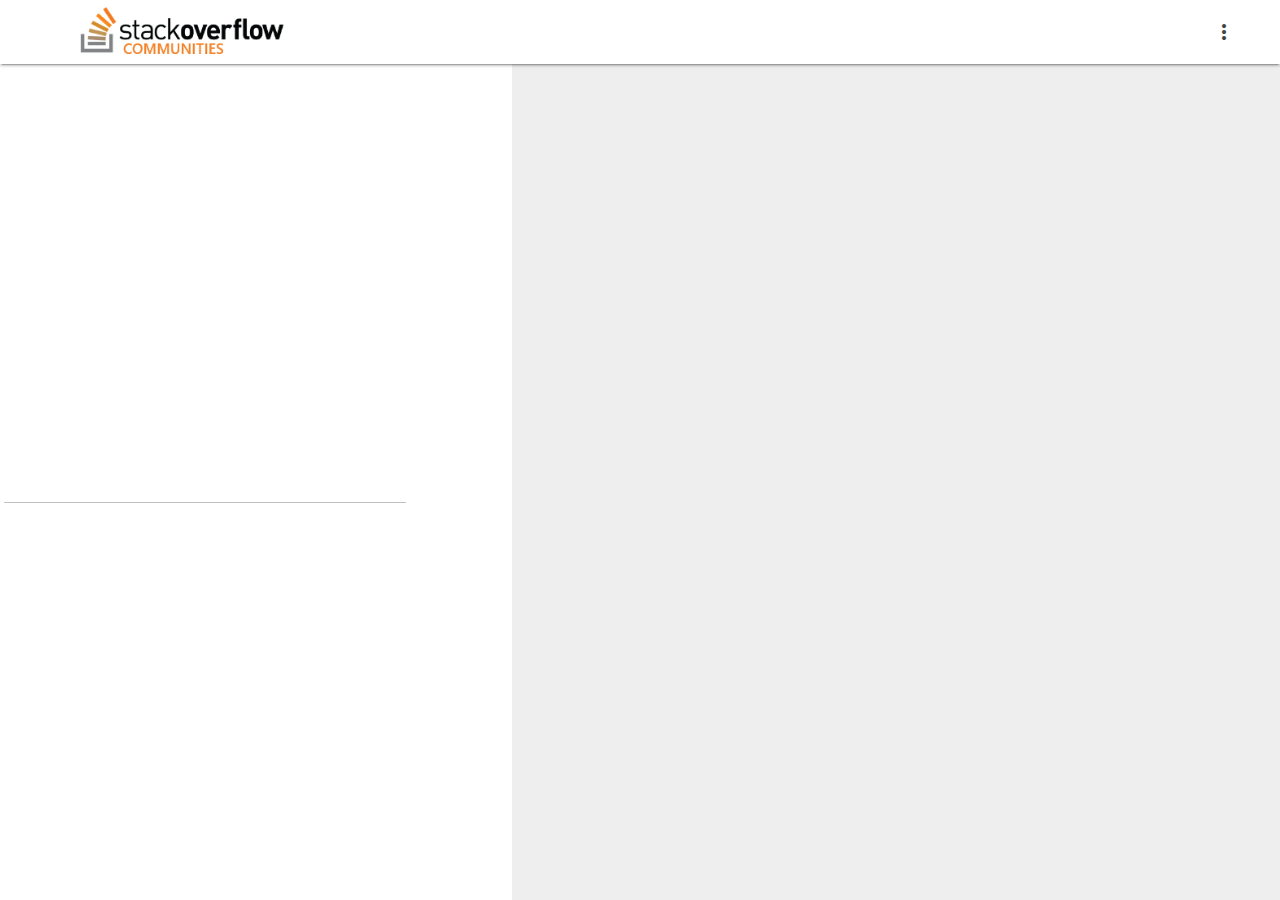
==== commit 7f618307: "scatter plot functional; working on tooltip for scatter plot and vote chart" ====
--- a/web/index.html
+++ b/web/index.html
@@ -67,9 +67,14 @@
     <main class="mdl-layout__content" style="overflow: hidden;">
         <div id="side-bar">
           <div class="calendar-heatmap"></div>
-          <div class="votes"></div>
+          <div class="votes">
+            <div class="tooltip"></div>
+          </div>
           <div class="donut-children"></div>
           <div class="donut-related"></div>
+          <div class="scatter">
+            <div class="tooltip"></div>
+          </div>
         </div>
         <svg id="zoom">
             <defs></defs>
--- a/web/index.css
+++ b/web/index.css
@@ -1,3 +1,7 @@
+* {
+    font-family: 'Open Sans', sans-serif;
+}
+
 #logo, #time {
     height: 52px;
 }
@@ -8,35 +12,125 @@
 
 #side-bar {
 	position: absolute;
-	top: 70%;
-	bottom: 0;
-	width: 100%;
+	left: 0;
+	width: 40%;
+	height: 100%;
 	background-color: white;
 }
 
 #zoom {
 	position: absolute;
-	height: 70%;
-	width: 100%;
+	right: 0;
+	width: 60%;
+	height: 100%;
 }
+
+#zoom .labels {
+    pointer-events: none;
+}
+
+#zoom .labels p {
+    display: flex;
+    height: 100%;
+    line-height: 14px;
+    text-align: center;
+    align-items: center;
+    justify-content: center;
+}
+
 #zoom text {
     pointer-events: none;
 }
 
-.heatmap-container {
-  position: relative;
-  padding-top: 30px;
-  left: -20px;
-  display: inline-block;
+.calendar-heatmap {
+  top: 5%;
+  height: 40%;
 }
 
-.metrics {
-  visibility: hidden;  /* only show after page loads */
-  height: 2em;
-  line-height: 2em;
-  width: 8em;
-  vertical-align: middle;
-  text-align: center;
+.votes {
+  position: absolute;
+  top: 40%;
+  height: 25%;
+  width: 80%;
   margin: 0 auto;
+}
 
-}+.votes line {
+	stroke: gray;
+	stroke-width: 0.5;
+}
+
+.upvotes-bar {
+	fill: #90EE90;
+}
+
+.downvotes-bar {
+	fill: #ef3d47;
+}
+
+.tooltip {   
+	position: absolute;
+	display: inline-block;
+	text-align: center;
+    background-color: #555;
+    color: #fff;
+	font: 12px sans-serif;
+	border-radius: 6px;
+    padding: 5px 5px;
+    z-index: 1;
+	opacity: 0;  /* starts hidden by default */
+	pointer-events: none;
+}
+
+.tooltip::after {
+	/* CSS to add a triangle to the tooltips's bottom region*/
+    content: " ";
+    position: absolute;
+    top: 100%; /* At the bottom of the tooltip */
+    left: 50%;
+    margin-left: -5px;
+    border-width: 5px;
+    border-style: solid;
+    border-color: #555 transparent transparent transparent;
+}
+
+.donut-children, .donut-related {
+  position: absolute;
+  bottom: 5%;
+  height: 150px;
+}
+
+.donut-children {
+  left: 20px;
+}
+
+.donut-related {
+  right: 20px;
+}
+
+.donut-legend text {
+	font: Verdana;
+	font-size: 14px;
+}
+
+.scatter {
+  position: absolute;
+  bottom: 5%;
+  height: 150px;
+  width: 80%;
+  left: 50%;
+  transform: translate(-50%, 0);
+}
+	
+
+#time-slider {
+	position: absolute; 
+	left: 25%;
+	width: 65%;
+	top: 4%;
+	z-index: 1000;
+}
+
+#time-slider .d3-slider-axis {
+	pointer-events: none;
+}
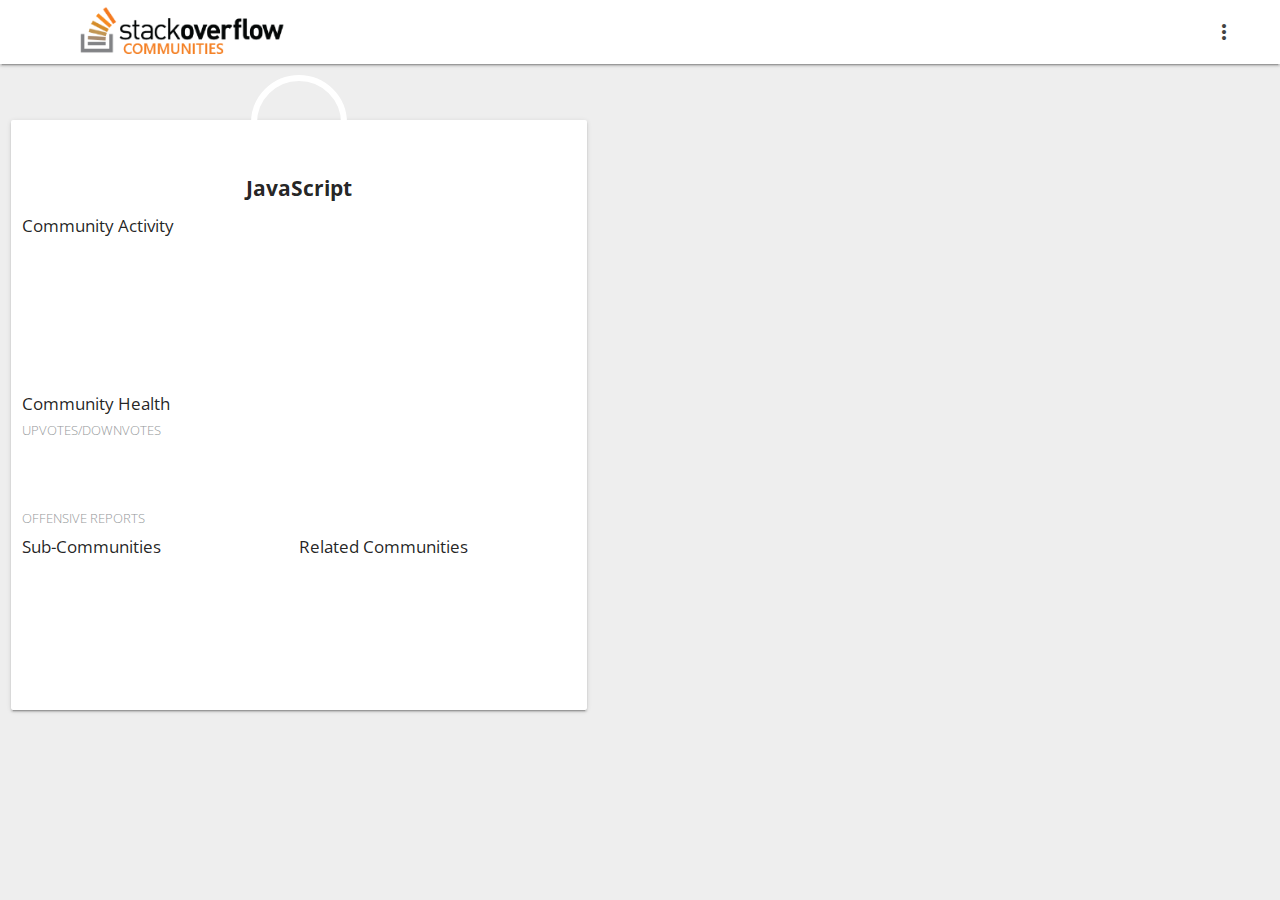
==== commit 20d620d6: "Sidebar tweaks" ====
--- a/web/index.html
+++ b/web/index.html
@@ -6,13 +6,13 @@
     <title>Stack Overflow Communities</title>
 
     <!-- D3 -->
-    <script	src="libs/d3.min.js" charset="utf-8"></script>
+    <script	src="libs/d3.v4.min.js" charset="utf-8"></script>
 
     <!-- Jquery -->
     <script	src="libs/jquery.min.js" charset="utf-8"></script>
 
     <!-- Material Design Lite -->
-    <link href="https://fonts.googleapis.com/css?family=Open+Sans" rel="stylesheet">
+    <link href="https://fonts.googleapis.com/css?family=Open+Sans:200,400,800" rel="stylesheet">
     <link href="https://fonts.googleapis.com/icon?family=Material+Icons" rel="stylesheet">
     <link href="libs/mdl/material.orange-amber.min.css" rel="stylesheet">
     <script src="libs/mdl/material.min.js"></script>
@@ -23,16 +23,17 @@
     <script src="libs/calendar-heatmap/calendar-heatmap.js"></script>
 
     <!-- Source -->
+    <link href= "css/d3heatmap.css" rel="stylesheet">
     <script	src="src/constants.js" charset="utf-8"></script>
     <script	src="src/d3bubble.js" charset="utf-8"></script>
+    <script	src="src/d3donut.js" charset="utf-8"></script>
     <script	src="src/d3graph.js" charset="utf-8"></script>
     <script	src="src/d3heatmap.js" charset="utf-8"></script>
+    <script	src="src/d3scatter.js" charset="utf-8"></script>
+    <script	src="src/d3sidebar.js" charset="utf-8"></script>
+    <script	src="src/d3time.js" charset="utf-8"></script>
     <script	src="src/d3votes.js" charset="utf-8"></script>
-    <script	src="src/d3donut.js" charset="utf-8"></script>
-    <script	src="src/d3scatter.js" charset="utf-8"></script>
-    <script	src="src/d3time.js" charset="utf-8"></script>
     <script	src="src/d3zoom.js" charset="utf-8"></script>
-    <script	src="src/sidebar.js" charset="utf-8"></script>
     <script	src="src/data.js" charset="utf-8"></script>
     <link href= "index.css" rel="stylesheet">
     <script	src="index.js" charset="utf-8"></script>
@@ -65,16 +66,35 @@
         </div>
     </header>
     <main class="mdl-layout__content" style="overflow: hidden;">
-        <div id="side-bar">
-          <div class="calendar-heatmap"></div>
-          <div class="votes">
-            <div class="tooltip"></div>
-          </div>
-          <div class="donut-children"></div>
-          <div class="donut-related"></div>
-          <div class="scatter">
-            <div class="tooltip"></div>
-          </div>
+        <div id="sidebar" class="mdl-card mdl-shadow--2dp">
+            <div class="icon"></div>
+            <div class="tag">JavaScript</div>
+            <div class="title">Community Activity</div>
+            <svg id="heatmap">
+                <g class="axis-month"></g>
+                <g class="axis-week"></g>
+                <g class="map"></g>
+            </svg>
+            <div class="title">Community Health</div>
+            <div class="label">Upvotes/Downvotes</div>
+            <div id="upvotes-downvotes">
+                <div class="tooltip"></div>
+            </div>
+            <div class="label">Offensive Reports</div>
+            <!-- <div id="offensive-reports"></div> -->
+            <div style="display: flex;">
+                <div style="width: 50%;">
+                    <div class="title">Sub-Communities</div>
+                    <div id="sub-communities"></div>
+                </div>
+                <div style="width: 50%;">
+                    <div class="title">Related Communities</div>
+                    <div id="related-communities"></div>
+                </div>
+                <div id="scatter">
+                    <div class="tooltip"></div>
+                </div>
+            </div>
         </div>
         <svg id="zoom">
             <defs></defs>
--- a/web/index.css
+++ b/web/index.css
@@ -10,25 +10,69 @@
     flex-grow: 1
 }
 
-#side-bar {
-	position: absolute;
-	left: 0;
-	width: 40%;
-	height: 100%;
-	background-color: white;
+#sidebar {
+    position: absolute;
+    left: 0.8rem;
+    top: 4rem;
+ 	width: 45%;
+    min-width: 32rem;
+    padding: 0.8rem;
+    background: white;
+    overflow: visible;
+}
+#sidebar > .icon {
+    width: 6rem;
+    height: 6rem;
+    margin: -4rem auto 0;
+    background-size: contain;
+    border-radius: 50%;
+    border: 6px solid white;
+}
+#sidebar > .tag {
+    width: 100%;
+    margin: 0.5rem 0 0.75rem 0;
+    text-align: center;
+    font-weight: bolder;
+    font-size: 1.5rem;
+}
+#sidebar .title {
+    margin-top: 0.5rem;
+    margin-bottom: 0.125rem;
+    font-size: 1.2rem;
+}
+#sidebar .label {
+    margin-top: 0.25rem;
+    margin-bottom: 0.125rem;
+    color: #95989A;
+    font-size: 0.95rem;
+    font-weight: 200;
+    text-transform: uppercase;
+}
+
+#upvotes-downvotes {
+	position: relative;
+    height: 4.5rem;
+}
+
+#offensive-reports {
+    height: 4.5rem;
+}
+
+#sub-communities,
+#related-communities,
+#scatter {
+    height: 10rem;
 }
 
 #zoom {
 	position: absolute;
-	right: 0;
-	width: 60%;
 	height: 100%;
+	width: 100%;
 }
 
 #zoom .labels {
     pointer-events: none;
 }
-
 #zoom .labels p {
     display: flex;
     height: 100%;
@@ -42,20 +86,7 @@
     pointer-events: none;
 }
 
-.calendar-heatmap {
-  top: 5%;
-  height: 40%;
-}
-
-.votes {
-  position: absolute;
-  top: 40%;
-  height: 25%;
-  width: 80%;
-  margin: 0 auto;
-}
-
-.votes line {
+#upvotes-downvotes line {
 	stroke: gray;
 	stroke-width: 0.5;
 }
@@ -94,23 +125,8 @@
     border-color: #555 transparent transparent transparent;
 }
 
-.donut-children, .donut-related {
-  position: absolute;
-  bottom: 5%;
-  height: 150px;
-}
-
-.donut-children {
-  left: 20px;
-}
-
-.donut-related {
-  right: 20px;
-}
-
 .donut-legend text {
-	font: Verdana;
-	font-size: 14px;
+	font-size: 12px;
 }
 
 .scatter {
@@ -119,18 +135,10 @@
   height: 150px;
   width: 80%;
   left: 50%;
+  z-index: -10;
   transform: translate(-50%, 0);
 }
-	
 
-#time-slider {
-	position: absolute; 
-	left: 25%;
-	width: 65%;
-	top: 4%;
-	z-index: 1000;
-}
-
-#time-slider .d3-slider-axis {
-	pointer-events: none;
-}
+@media screen and (min-width: 1920px)                           {  html { font-size: 16px; }  }
+@media screen and (min-width: 1600px) and (max-width: 1919px)   {  html { font-size: 15px; }  }
+@media screen and (min-width: 1366px) and (max-width: 1599px)   {  html { font-size: 14px; }  }
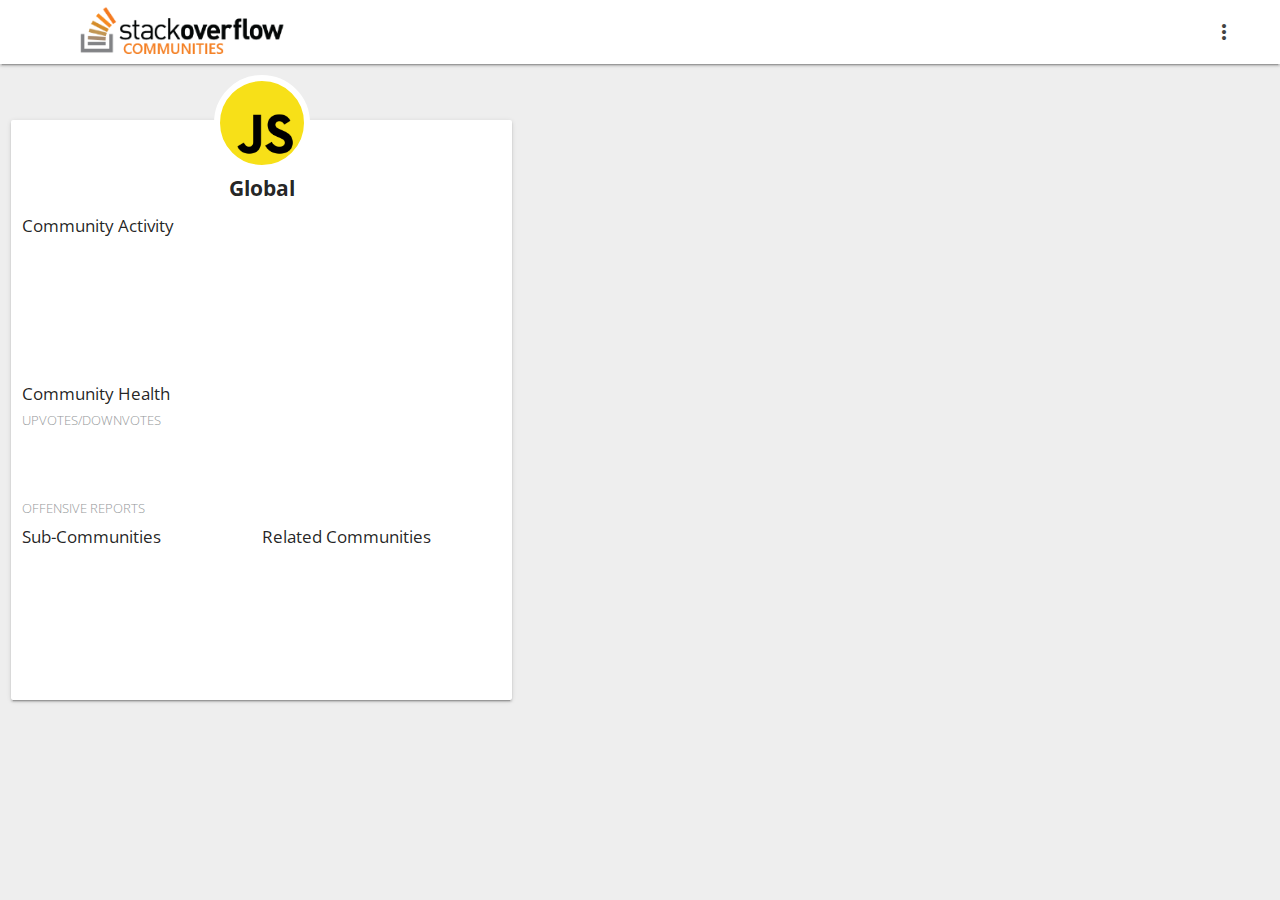
==== commit b6e04e45: "donut's legend implemented" ====
--- a/web/index.html
+++ b/web/index.html
@@ -6,7 +6,7 @@
     <title>Stack Overflow Communities</title>
 
     <!-- D3 -->
-    <script	src="libs/d3.v4.min.js" charset="utf-8"></script>
+    <script	src="libs/d3.min.js" charset="utf-8"></script>
 
     <!-- Jquery -->
     <script	src="libs/jquery.min.js" charset="utf-8"></script>
@@ -23,7 +23,6 @@
     <script src="libs/calendar-heatmap/calendar-heatmap.js"></script>
 
     <!-- Source -->
-    <link href= "css/d3heatmap.css" rel="stylesheet">
     <script	src="src/constants.js" charset="utf-8"></script>
     <script	src="src/d3bubble.js" charset="utf-8"></script>
     <script	src="src/d3donut.js" charset="utf-8"></script>
@@ -68,13 +67,9 @@
     <main class="mdl-layout__content" style="overflow: hidden;">
         <div id="sidebar" class="mdl-card mdl-shadow--2dp">
             <div class="icon"></div>
-            <div class="tag">JavaScript</div>
+            <div class="tag">Global</div>
             <div class="title">Community Activity</div>
-            <svg id="heatmap">
-                <g class="axis-month"></g>
-                <g class="axis-week"></g>
-                <g class="map"></g>
-            </svg>
+            <div id="heatmap"></div>
             <div class="title">Community Health</div>
             <div class="label">Upvotes/Downvotes</div>
             <div id="upvotes-downvotes">
@@ -83,17 +78,17 @@
             <div class="label">Offensive Reports</div>
             <!-- <div id="offensive-reports"></div> -->
             <div style="display: flex;">
-                <div style="width: 50%;">
-                    <div class="title">Sub-Communities</div>
+                <div class="title" style="width: 50%;">
+                    <div>Sub-Communities</div>
                     <div id="sub-communities"></div>
                 </div>
-                <div style="width: 50%;">
-                    <div class="title">Related Communities</div>
+                <div class="title" style="width: 50%;">
+                    <div>Related Communities</div>
                     <div id="related-communities"></div>
                 </div>
-                <div id="scatter">
-                    <div class="tooltip"></div>
-                </div>
+            </div>
+            <div class="scatter">
+                <div class="tooltip"></div>
             </div>
         </div>
         <svg id="zoom">
--- a/web/index.css
+++ b/web/index.css
@@ -14,7 +14,7 @@
     position: absolute;
     left: 0.8rem;
     top: 4rem;
- 	width: 45%;
+ 	width: calc(40% - 0.8rem);
     min-width: 32rem;
     padding: 0.8rem;
     background: white;
@@ -24,6 +24,7 @@
     width: 6rem;
     height: 6rem;
     margin: -4rem auto 0;
+    background: url('img/icons/javascript.png');
     background-size: contain;
     border-radius: 50%;
     border: 6px solid white;
@@ -49,9 +50,26 @@
     text-transform: uppercase;
 }
 
+#heatmap {
+    height: 10rem;
+}
+
 #upvotes-downvotes {
 	position: relative;
     height: 4.5rem;
+}
+
+#upvotes-downvotes line {
+	stroke: gray;
+	stroke-width: 0.5;
+}
+
+.upvotes-bar {
+	fill: #90EE90;
+}
+
+.downvotes-bar {
+	fill: #ef3d47;
 }
 
 #offensive-reports {
@@ -59,9 +77,20 @@
 }
 
 #sub-communities,
-#related-communities,
-#scatter {
+#related-communities {
+	position: relative;
     height: 10rem;
+}
+
+.donut-chart {
+	position: absolute;
+	left: 0;
+}
+
+.donut-legend {
+	position: absolute;
+	right: 0;
+	padding-top: 5%;
 }
 
 #zoom {
@@ -84,19 +113,6 @@
 
 #zoom text {
     pointer-events: none;
-}
-
-#upvotes-downvotes line {
-	stroke: gray;
-	stroke-width: 0.5;
-}
-
-.upvotes-bar {
-	fill: #90EE90;
-}
-
-.downvotes-bar {
-	fill: #ef3d47;
 }
 
 .tooltip {   
@@ -125,10 +141,6 @@
     border-color: #555 transparent transparent transparent;
 }
 
-.donut-legend text {
-	font-size: 12px;
-}
-
 .scatter {
   position: absolute;
   bottom: 5%;
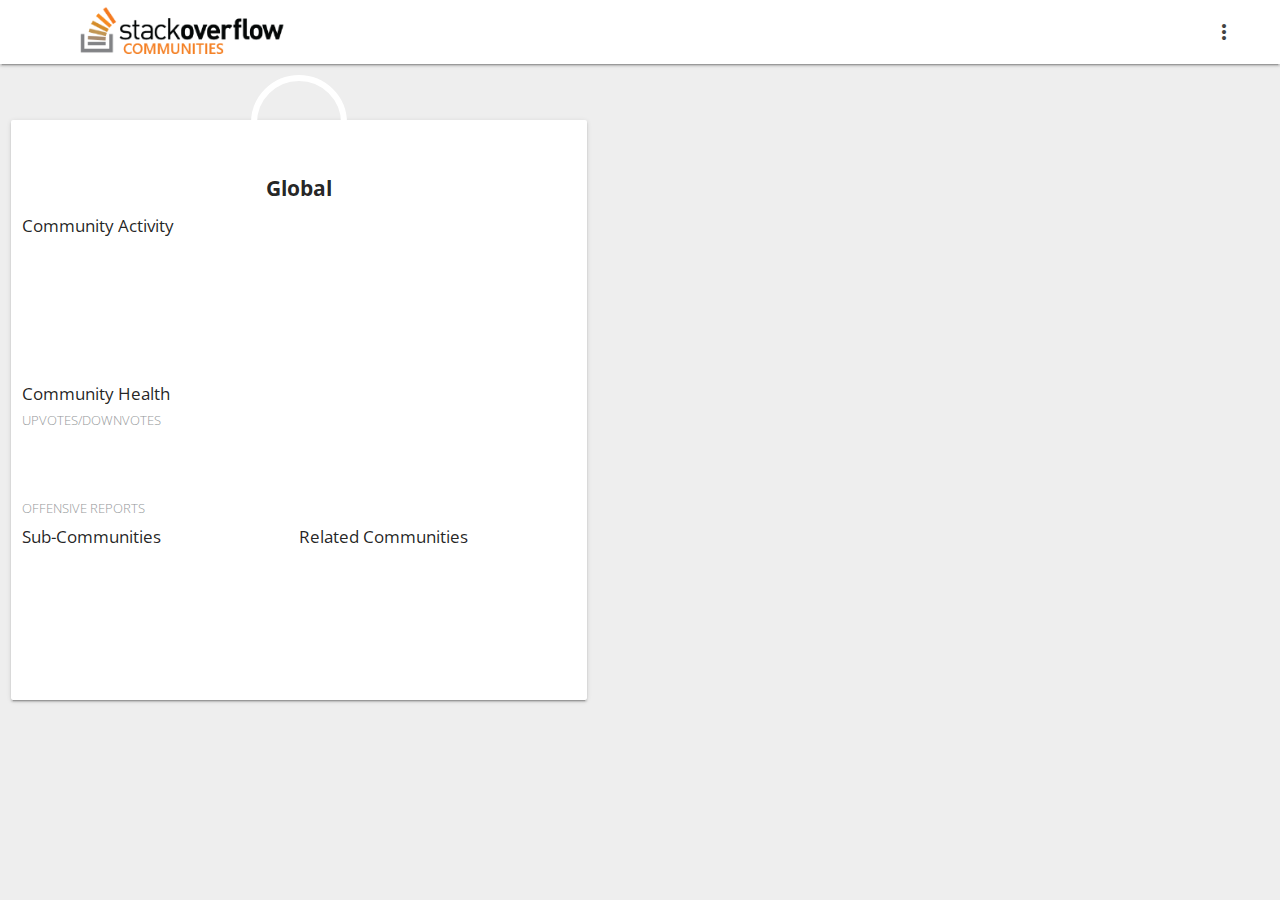
==== commit c1f6033a: "Merge branch 'master' of github.com:luisps/stackoverflow-proj" ====
--- a/web/index.html
+++ b/web/index.html
@@ -6,7 +6,7 @@
     <title>Stack Overflow Communities</title>
 
     <!-- D3 -->
-    <script	src="libs/d3.min.js" charset="utf-8"></script>
+    <script	src="libs/d3.v4.min.js" charset="utf-8"></script>
 
     <!-- Jquery -->
     <script	src="libs/jquery.min.js" charset="utf-8"></script>
@@ -23,6 +23,7 @@
     <script src="libs/calendar-heatmap/calendar-heatmap.js"></script>
 
     <!-- Source -->
+    <link href= "css/d3heatmap.css" rel="stylesheet">
     <script	src="src/constants.js" charset="utf-8"></script>
     <script	src="src/d3bubble.js" charset="utf-8"></script>
     <script	src="src/d3donut.js" charset="utf-8"></script>
@@ -69,7 +70,11 @@
             <div class="icon"></div>
             <div class="tag">Global</div>
             <div class="title">Community Activity</div>
-            <div id="heatmap"></div>
+            <svg id="heatmap">
+                <g class="axis-month"></g>
+                <g class="axis-week"></g>
+                <g class="map"></g>
+            </svg>
             <div class="title">Community Health</div>
             <div class="label">Upvotes/Downvotes</div>
             <div id="upvotes-downvotes">
@@ -78,17 +83,17 @@
             <div class="label">Offensive Reports</div>
             <!-- <div id="offensive-reports"></div> -->
             <div style="display: flex;">
-                <div class="title" style="width: 50%;">
-                    <div>Sub-Communities</div>
+                <div style="width: 50%;">
+                    <div class="title">Sub-Communities</div>
                     <div id="sub-communities"></div>
                 </div>
-                <div class="title" style="width: 50%;">
-                    <div>Related Communities</div>
+                <div style="width: 50%;">
+                    <div class="title">Related Communities</div>
                     <div id="related-communities"></div>
                 </div>
-            </div>
-            <div class="scatter">
-                <div class="tooltip"></div>
+                <div id="scatter">
+                    <div class="tooltip"></div>
+                </div>
             </div>
         </div>
         <svg id="zoom">
--- a/web/css/d3heatmap.css
+++ b/web/css/d3heatmap.css
@@ -0,0 +1,21 @@
+#heatmap {
+    height: 10rem;
+}
+
+#heatmap line,
+#heatmap path {
+    display: none;
+}
+
+#heatmap text {
+    fill: #95989A;
+}
+
+#heatmap .axis-month {
+    font-size: 0.95rem;
+    transform: translate(calc(100% / 13 / 2), 0);
+}
+#heatmap .axis-week {
+    font-size: 0.6rem;
+    transform: translate(0, calc(100% - 1.2rem));
+}--- a/web/index.css
+++ b/web/index.css
@@ -14,7 +14,7 @@
     position: absolute;
     left: 0.8rem;
     top: 4rem;
- 	width: calc(40% - 0.8rem);
+ 	width: 45%;
     min-width: 32rem;
     padding: 0.8rem;
     background: white;
@@ -24,7 +24,6 @@
     width: 6rem;
     height: 6rem;
     margin: -4rem auto 0;
-    background: url('img/icons/javascript.png');
     background-size: contain;
     border-radius: 50%;
     border: 6px solid white;
@@ -50,10 +49,6 @@
     text-transform: uppercase;
 }
 
-#heatmap {
-    height: 10rem;
-}
-
 #upvotes-downvotes {
 	position: relative;
     height: 4.5rem;
@@ -77,7 +72,8 @@
 }
 
 #sub-communities,
-#related-communities {
+#related-communities,
+#scatter {
 	position: relative;
     height: 10rem;
 }
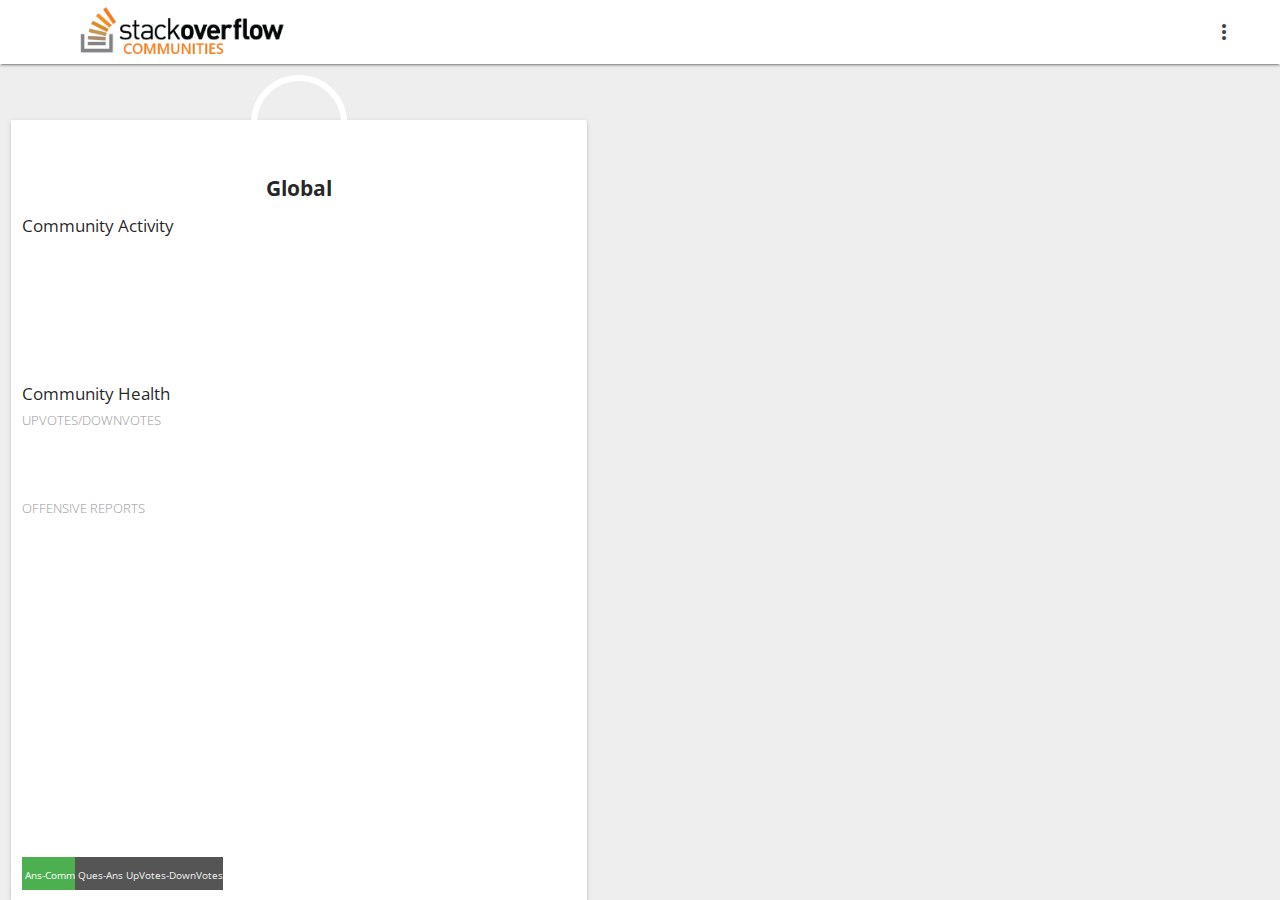
==== commit 029f8e80: "Merge commit '25675d888372ff7e6a4f07a7a230c501d75b5da5'" ====
--- a/web/index.html
+++ b/web/index.html
@@ -35,6 +35,7 @@
     <script	src="src/d3votes.js" charset="utf-8"></script>
     <script	src="src/d3zoom.js" charset="utf-8"></script>
     <script	src="src/data.js" charset="utf-8"></script>
+    <script	src="src/util.js" charset="utf-8"></script>
     <link href= "index.css" rel="stylesheet">
     <script	src="index.js" charset="utf-8"></script>
 </head>
@@ -73,7 +74,7 @@
             <svg id="heatmap">
                 <g class="axis-month"></g>
                 <g class="axis-week"></g>
-                <g class="map"></g>
+                <g class="chart"></g>
             </svg>
             <div class="title">Community Health</div>
             <div class="label">Upvotes/Downvotes</div>
@@ -82,17 +83,27 @@
             </div>
             <div class="label">Offensive Reports</div>
             <!-- <div id="offensive-reports"></div> -->
-            <div style="display: flex;">
+            <div id="communities">
                 <div style="width: 50%;">
-                    <div class="title">Sub-Communities</div>
+                    <div class="title">Sub Communities</div>
                     <div id="sub-communities"></div>
                 </div>
                 <div style="width: 50%;">
                     <div class="title">Related Communities</div>
                     <div id="related-communities"></div>
                 </div>
-                <div id="scatter">
-                    <div class="tooltip"></div>
+            </div>
+            <div id="scatter-container">
+                <div style="width: 90%;">
+                  <!-- <div class="title">Scatter</div> -->
+                  <div class="metrics">
+                    <p class="active">Ans-Comm</p>
+                    <p>Ques-Ans</p>
+                    <p>UpVotes-DownVotes</p>
+                  </div>
+                  <div id="scatter">
+                      <div class="tooltip"></div>
+                  </div>
                 </div>
             </div>
         </div>
--- a/web/index.css
+++ b/web/index.css
@@ -71,6 +71,15 @@
     height: 4.5rem;
 }
 
+#communities {
+	/*
+	make sure div isnt't shown when app starts
+	setting display:none here wouldn't work since children elements
+	don't expect empty parent containers
+	*/
+	visibility: hidden;
+}
+
 #sub-communities,
 #related-communities,
 #scatter {
@@ -138,13 +147,43 @@
 }
 
 .scatter {
-  position: absolute;
-  bottom: 5%;
-  height: 150px;
-  width: 80%;
-  left: 50%;
-  z-index: -10;
-  transform: translate(-50%, 0);
+	position: absolute;
+	bottom: 5%;
+	height: 150px;
+	width: 80%;
+	left: 50%;
+	z-index: -10;
+	transform: translate(-50%, 0);
+}
+
+
+.metrics {
+	overflow: hidden;
+	display: inline-block;
+    background-color: #555;
+}
+
+.metrics p {
+	float: left;
+	color: #f2f2f2;
+	text-align: center;
+	padding-top: 0.5rem;
+	padding-bottom: 0.125rem;
+	font-size: 0.7rem;
+	margin: 0;
+	padding-left: 0.2rem;
+	padding-right: 0V2rem;
+	cursor: default;
+}
+
+.metrics p:hover {
+  background-color: #ddd;
+  color: black;
+}
+
+.metrics p.active {
+  background-color: #4CAF50;
+  color: white;
 }
 
 @media screen and (min-width: 1920px)                           {  html { font-size: 16px; }  }
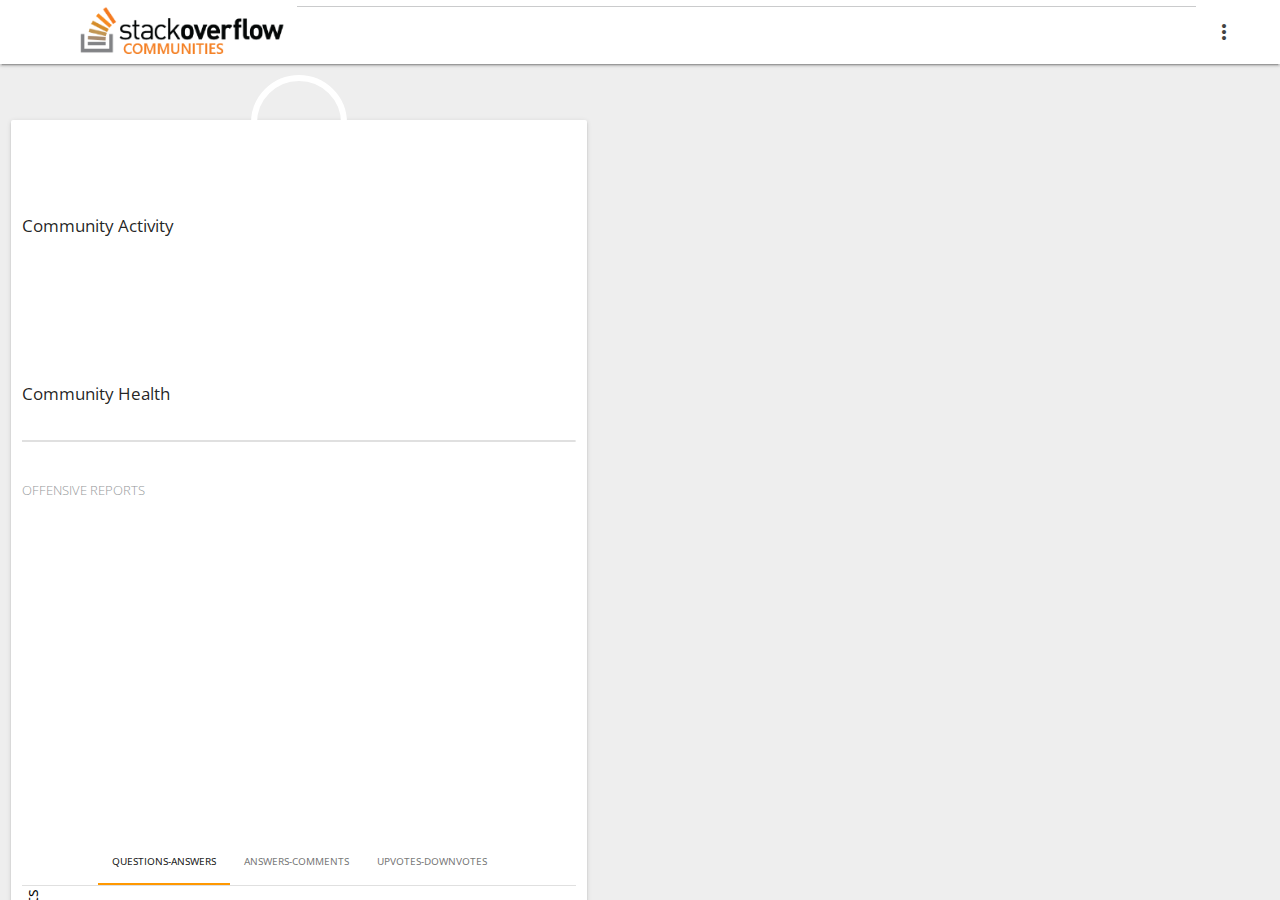
==== commit c15c8af9: "Votes: fixed scaling, added tooltip" ====
--- a/web/index.html
+++ b/web/index.html
@@ -13,7 +13,7 @@
 
     <!-- Material Design Lite -->
     <link href="https://fonts.googleapis.com/css?family=Open+Sans:200,400,800" rel="stylesheet">
-    <link href="https://fonts.googleapis.com/icon?family=Material+Icons" rel="stylesheet">
+    <link href="https://fonts.googleapis.com/icon?family=Material+Icons:400,800" rel="stylesheet">
     <link href="libs/mdl/material.orange-amber.min.css" rel="stylesheet">
     <script src="libs/mdl/material.min.js"></script>
 
@@ -24,6 +24,8 @@
 
     <!-- Source -->
     <link href= "css/d3heatmap.css" rel="stylesheet">
+    <link href= "css/d3time.css" rel="stylesheet">
+    <link href= "css/d3votes.css" rel="stylesheet">
     <script	src="src/constants.js" charset="utf-8"></script>
     <script	src="src/d3bubble.js" charset="utf-8"></script>
     <script	src="src/d3donut.js" charset="utf-8"></script>
@@ -49,7 +51,7 @@
             <svg id="time">
                 <path class="area" d=""></path>
                 <g class="axis"></g>
-                <g class="brush"></g>
+                <g class="focus"></g>
             </svg>
             <!-- Right aligned menu below button -->
             <button id="demo-menu-lower-right"
@@ -67,20 +69,89 @@
         </div>
     </header>
     <main class="mdl-layout__content" style="overflow: hidden;">
+        <!-- Sidebar -->
         <div id="sidebar" class="mdl-card mdl-shadow--2dp">
+            <!-- Top -->
             <div class="icon"></div>
-            <div class="tag">Global</div>
+            <div class="tag">&nbsp;</div>
+            <!-- HEATMAP :: Community Activity -->
             <div class="title">Community Activity</div>
             <svg id="heatmap">
                 <g class="axis-month"></g>
                 <g class="axis-week"></g>
                 <g class="chart"></g>
+                <rect class="area" height="0" width="100%" fill="red" opacity="0"></rect>
+                <foreignObject class="tooltip" height="100">
+                    <table class="day">
+                        <thead>
+                            <tr>
+                                <td colspan="2">21st December</td>
+                            </tr>
+                        </thead>
+                        <tbody>
+                            <tr>
+                                <td>Answers</td>
+                                <td class="answers">562</td>
+                            </tr>
+                            <tr>
+                                <td>Comments</td>
+                                <td class="comments">855</td>
+                            </tr>
+                            <tr>
+                                <td>Questions</td>
+                                <td class="questions">64</td>
+                            </tr>
+                        </tbody>
+                    </table>
+                    <table class="week">
+                        <thead>
+                            <tr>
+                                <td colspan="2">Week 39</td>
+                            </tr>
+                        </thead>
+                        <tbody>
+                            <tr>
+                                <td>Answers</td>
+                                <td class="answers">5624</td>
+                            </tr>
+                            <tr>
+                                <td>Comments</td>
+                                <td class="comments">8556</td>
+                            </tr>
+                            <tr>
+                                <td>Questions</td>
+                                <td class="questions">648</td>
+                            </tr>
+                        </tbody>
+                    </table>
+                </foreignObject>
             </svg>
+            <!-- Community Health -->
             <div class="title">Community Health</div>
-            <div class="label">Upvotes/Downvotes</div>
-            <div id="upvotes-downvotes">
-                <div class="tooltip"></div>
-            </div>
+            <svg id="votes">
+                <g class="downvotes"></g>
+                <g class="upvotes"></g>
+                <rect class="area" height="100%" width="100%" fill="red" opacity="0"></rect>
+                <foreignObject class="tooltip" height="80">
+                    <table>
+                        <thead>
+                            <tr>
+                                <td colspan="2">Week 39</td>
+                            </tr>
+                        </thead>
+                        <tbody>
+                            <tr>
+                                <td>Upvotes</td>
+                                <td class="upvotes">562</td>
+                            </tr>
+                            <tr>
+                                <td>Downvotes</td>
+                                <td class="downvotes">855</td>
+                            </tr>
+                        </tbody>
+                    </table>
+                </foreignObject>
+            </svg>
             <div class="label">Offensive Reports</div>
             <!-- <div id="offensive-reports"></div> -->
             <div id="communities">
@@ -94,13 +165,14 @@
                 </div>
             </div>
             <div id="scatter-container">
-                <div style="width: 90%;">
-                  <!-- <div class="title">Scatter</div> -->
-                  <div class="metrics">
-                    <p class="active">Ans-Comm</p>
-                    <p>Ques-Ans</p>
-                    <p>UpVotes-DownVotes</p>
-                  </div>
+                <div>
+                  <div id="metrics" class="mdl-tabs mdl-js-tabs mdl-js-ripple-effect">
+                    <div class="mdl-tabs__tab-bar">
+                      <span class="mdl-tabs__tab is-active">Questions-Answers</span>
+                      <span class="mdl-tabs__tab">Answers-Comments</span>
+                      <span class="mdl-tabs__tab">Upvotes-Downvotes</span>
+                    </div>
+                  </div> 
                   <div id="scatter">
                       <div class="tooltip"></div>
                   </div>
--- a/web/css/d3heatmap.css
+++ b/web/css/d3heatmap.css
@@ -13,9 +13,21 @@
 
 #heatmap .axis-month {
     font-size: 0.95rem;
-    transform: translate(calc(100% / 13 / 2), 0);
 }
 #heatmap .axis-week {
     font-size: 0.6rem;
-    transform: translate(0, calc(100% - 1.2rem));
-}+}
+
+/* Tooltip */
+#heatmap .tooltip tbody tr td:nth-of-type(1) { width: 40%; }
+#heatmap .tooltip tbody tr td:nth-of-type(2) { width: 60%; }
+
+#heatmap .tooltip > .day,
+#heatmap .tooltip > .week {
+    width: calc(50% - 0.5px);
+}
+
+#heatmap .tooltip > .day  { float: right; }
+#heatmap .tooltip > .week { float: left; }
+#heatmap .tooltip.is-inverted > .day   { float: left !important; }
+#heatmap .tooltip.is-inverted > .week  { float: right !important; }
--- a/web/css/d3time.css
+++ b/web/css/d3time.css
@@ -0,0 +1,22 @@
+#time {
+    padding: 0 12px;
+}
+
+#time .axis line {
+    stroke: #95989A;
+}
+#time .axis text {
+    font-size: 1.5rem;
+}
+
+/* Hide default axis and ticks */
+#time .axis path,
+#time .axis .tick:first-of-type line,
+#time .axis .tick:last-of-type {
+    display: none;
+}
+
+#time .focus rect {
+    cursor: pointer;
+    fill: white;
+}--- a/web/css/d3votes.css
+++ b/web/css/d3votes.css
@@ -0,0 +1,27 @@
+#votes .upvotes {
+    fill: #00E676;
+}
+#votes .downvotes {
+    fill: #FF3D00;
+}
+
+/* Tooltip */
+#votes .tooltip tbody tr td:nth-of-type(1) { width: 40%; }
+#votes .tooltip tbody tr td:nth-of-type(2) { width: 60%; }
+
+#votes .tooltip .downvotes:after,
+#votes .tooltip .upvotes:after {
+    position: absolute;
+    font-family: 'Material Icons', sans-serif;
+    font-size: 1.5rem;
+    font-weight: 800;
+}
+
+#votes .tooltip .downvotes:after {
+    content: '\E5C5';
+    color: #FF3D00;
+}
+#votes .tooltip .upvotes:after {
+    content: '\E5C7';
+    color: #00E676;
+}--- a/web/index.css
+++ b/web/index.css
@@ -49,12 +49,12 @@
     text-transform: uppercase;
 }
 
-#upvotes-downvotes {
+#votes {
 	position: relative;
-    height: 4.5rem;
-}
-
-#upvotes-downvotes line {
+    height: 5rem;
+}
+
+#votes line {
 	stroke: gray;
 	stroke-width: 0.5;
 }
@@ -74,17 +74,35 @@
 #communities {
 	/*
 	make sure div isnt't shown when app starts
-	setting display:none here wouldn't work since children elements
-	don't expect empty parent containers
+	setting display:none here wouldn't work since
+	the children elements don't expect empty
+	parent containers
 	*/
 	visibility: hidden;
+}
+
+#scatter-container > div, #communities > div {
+	display: flex;
+	flex-direction: column;
+    height: 12rem;
 }
 
 #sub-communities,
 #related-communities,
 #scatter {
 	position: relative;
-    height: 10rem;
+	flex: 1;
+}
+
+.scatter-x-axis line, .scatter-y-axis line {
+	stroke: gray;
+	stroke-width: 1px;
+}
+
+.scatter-x-axis text, .scatter-y-axis text {
+    fill: #555;
+	font-size: 0.9rem;
+	text-anchor: middle;
 }
 
 .donut-chart {
@@ -120,6 +138,50 @@
     pointer-events: none;
 }
 
+.tooltip {
+    position: relative;
+    color: white;
+    text-align: right;
+    pointer-events: none;
+    transition: 200ms cubic-bezier(0,0,.2,1);
+
+    -webkit-user-select: none;
+    -moz-user-select: none;
+    -ms-user-select: none;
+    user-select: none;
+}
+.tooltip.is-active table {
+    transform: scale(1);
+}
+.tooltip table {
+    height: 100%;
+    width: 100%;
+    padding: 8px 0 8px 8px;
+    background: rgba(97,97,97,.9);
+    border: none;
+    border-radius: 2px;
+    transition: 200ms cubic-bezier(0,0,.2,1);
+    transform: scale(0);
+    transform-origin: center;
+}
+.tooltip table thead {
+    font-weight: bold;
+    font-size: 1rem;
+    line-height: 1rem;
+    text-align: center;
+}
+.tooltip table thead td {
+    padding-bottom: 0.5rem;
+}
+.tooltip table tbody {
+    font-size: 0.9rem;
+    line-height: 0.85rem;
+}
+.tooltip tbody td:nth-of-type(2) {
+    padding-right: 1.5rem;
+}
+
+/*
 .tooltip {   
 	position: absolute;
 	display: inline-block;
@@ -130,60 +192,27 @@
 	border-radius: 6px;
     padding: 5px 5px;
     z-index: 1;
-	opacity: 0;  /* starts hidden by default */
+	opacity: 0;  /* starts hidden by default
 	pointer-events: none;
 }
 
 .tooltip::after {
-	/* CSS to add a triangle to the tooltips's bottom region*/
+	/* CSS to add a triangle to the tooltips's bottom region
     content: " ";
     position: absolute;
-    top: 100%; /* At the bottom of the tooltip */
+    top: 100%;
     left: 50%;
     margin-left: -5px;
     border-width: 5px;
     border-style: solid;
     border-color: #555 transparent transparent transparent;
 }
-
-.scatter {
-	position: absolute;
-	bottom: 5%;
-	height: 150px;
-	width: 80%;
-	left: 50%;
-	z-index: -10;
-	transform: translate(-50%, 0);
-}
-
-
-.metrics {
-	overflow: hidden;
-	display: inline-block;
-    background-color: #555;
-}
-
-.metrics p {
-	float: left;
-	color: #f2f2f2;
-	text-align: center;
-	padding-top: 0.5rem;
-	padding-bottom: 0.125rem;
-	font-size: 0.7rem;
-	margin: 0;
-	padding-left: 0.2rem;
-	padding-right: 0V2rem;
-	cursor: default;
-}
-
-.metrics p:hover {
-  background-color: #ddd;
-  color: black;
-}
-
-.metrics p.active {
-  background-color: #4CAF50;
-  color: white;
+*/
+
+#metrics .mdl-tabs__tab {
+	font-size: 10px;
+	padding: 0 14px;
+	/*line-height: 22px;*/
 }
 
 @media screen and (min-width: 1920px)                           {  html { font-size: 16px; }  }
